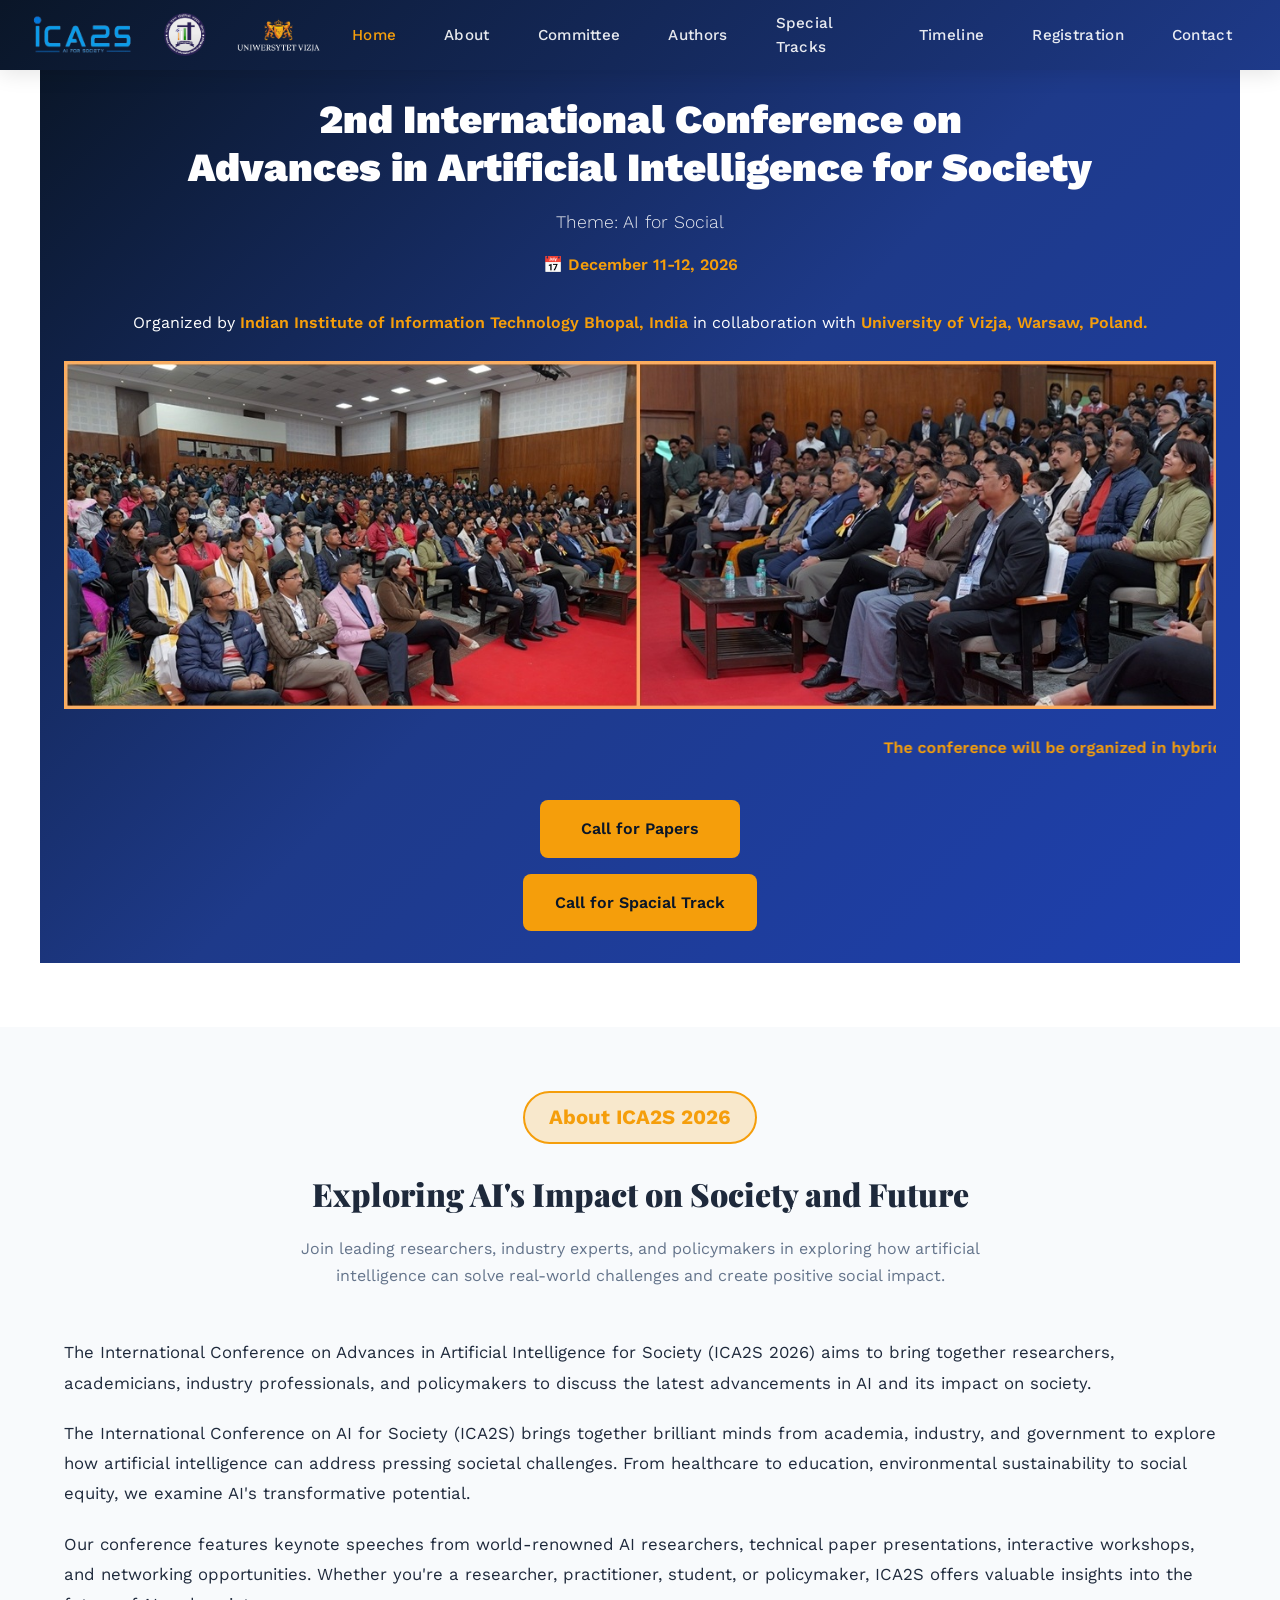
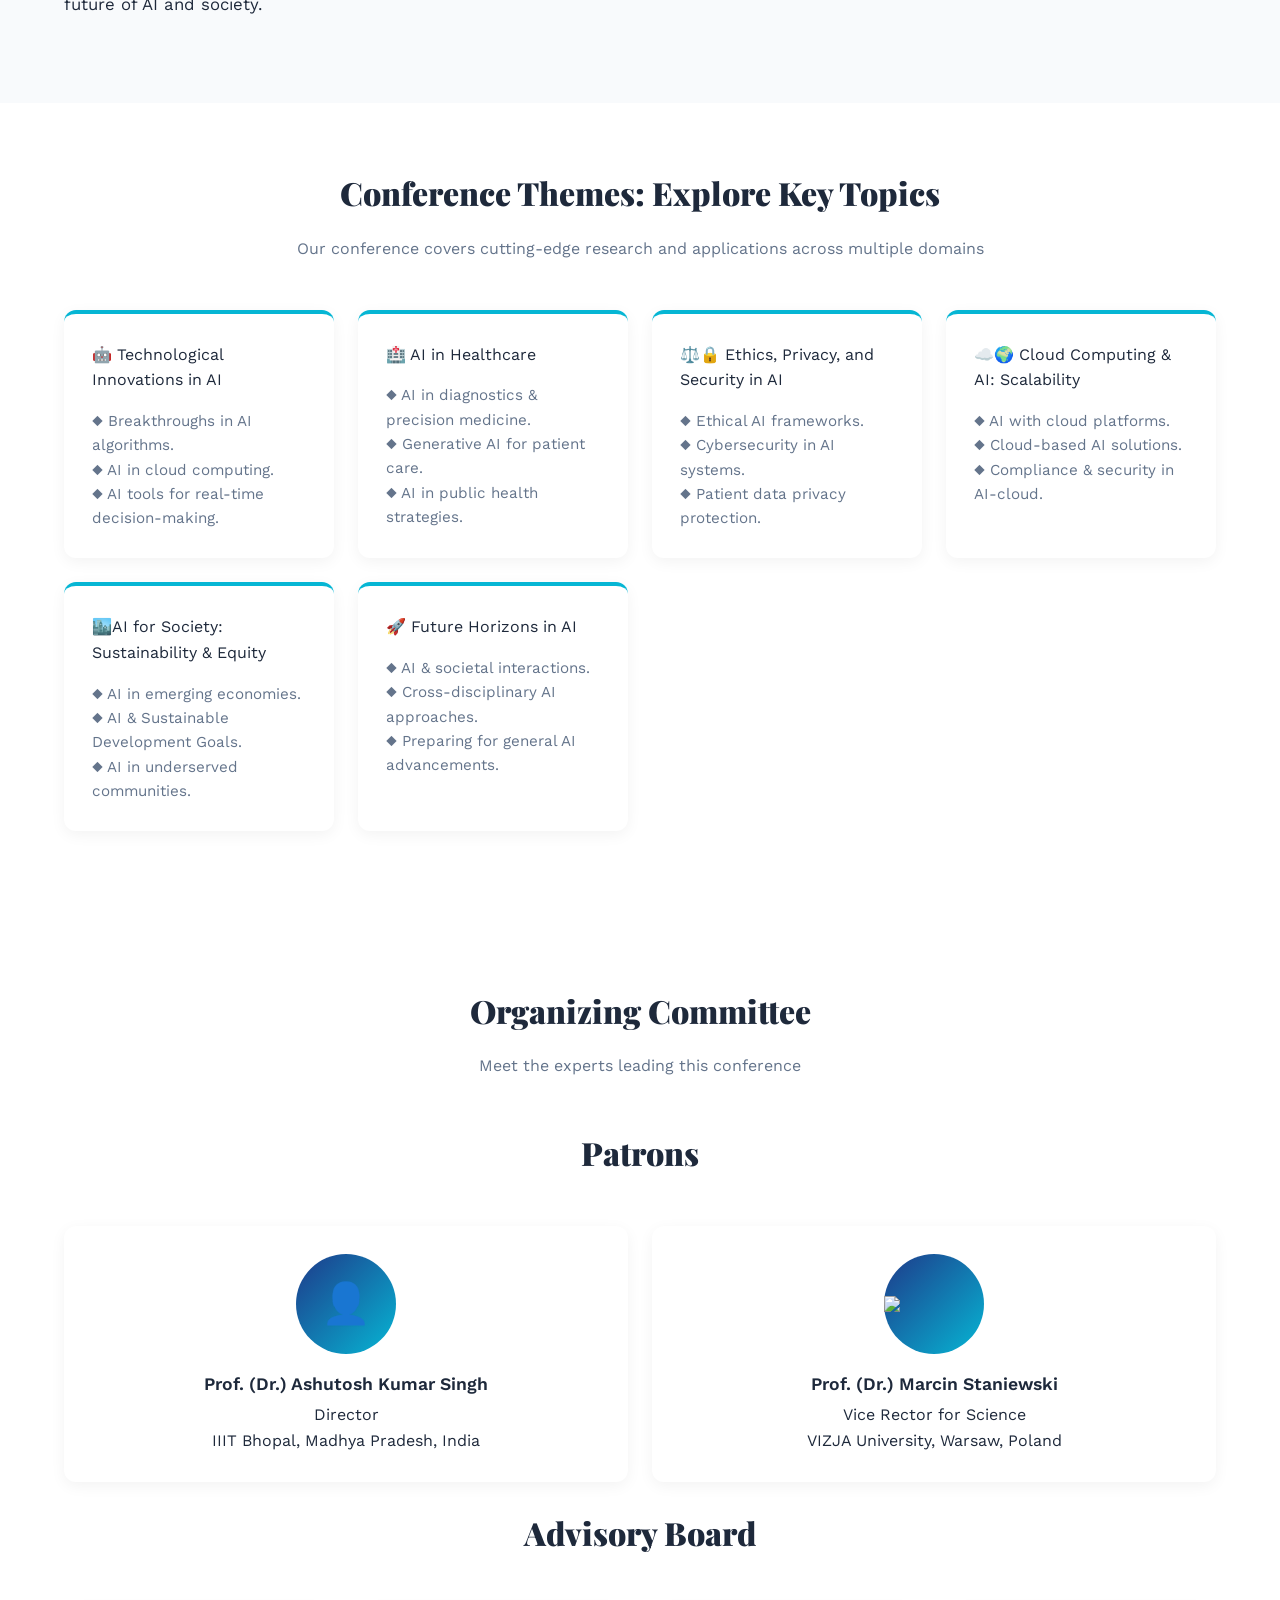
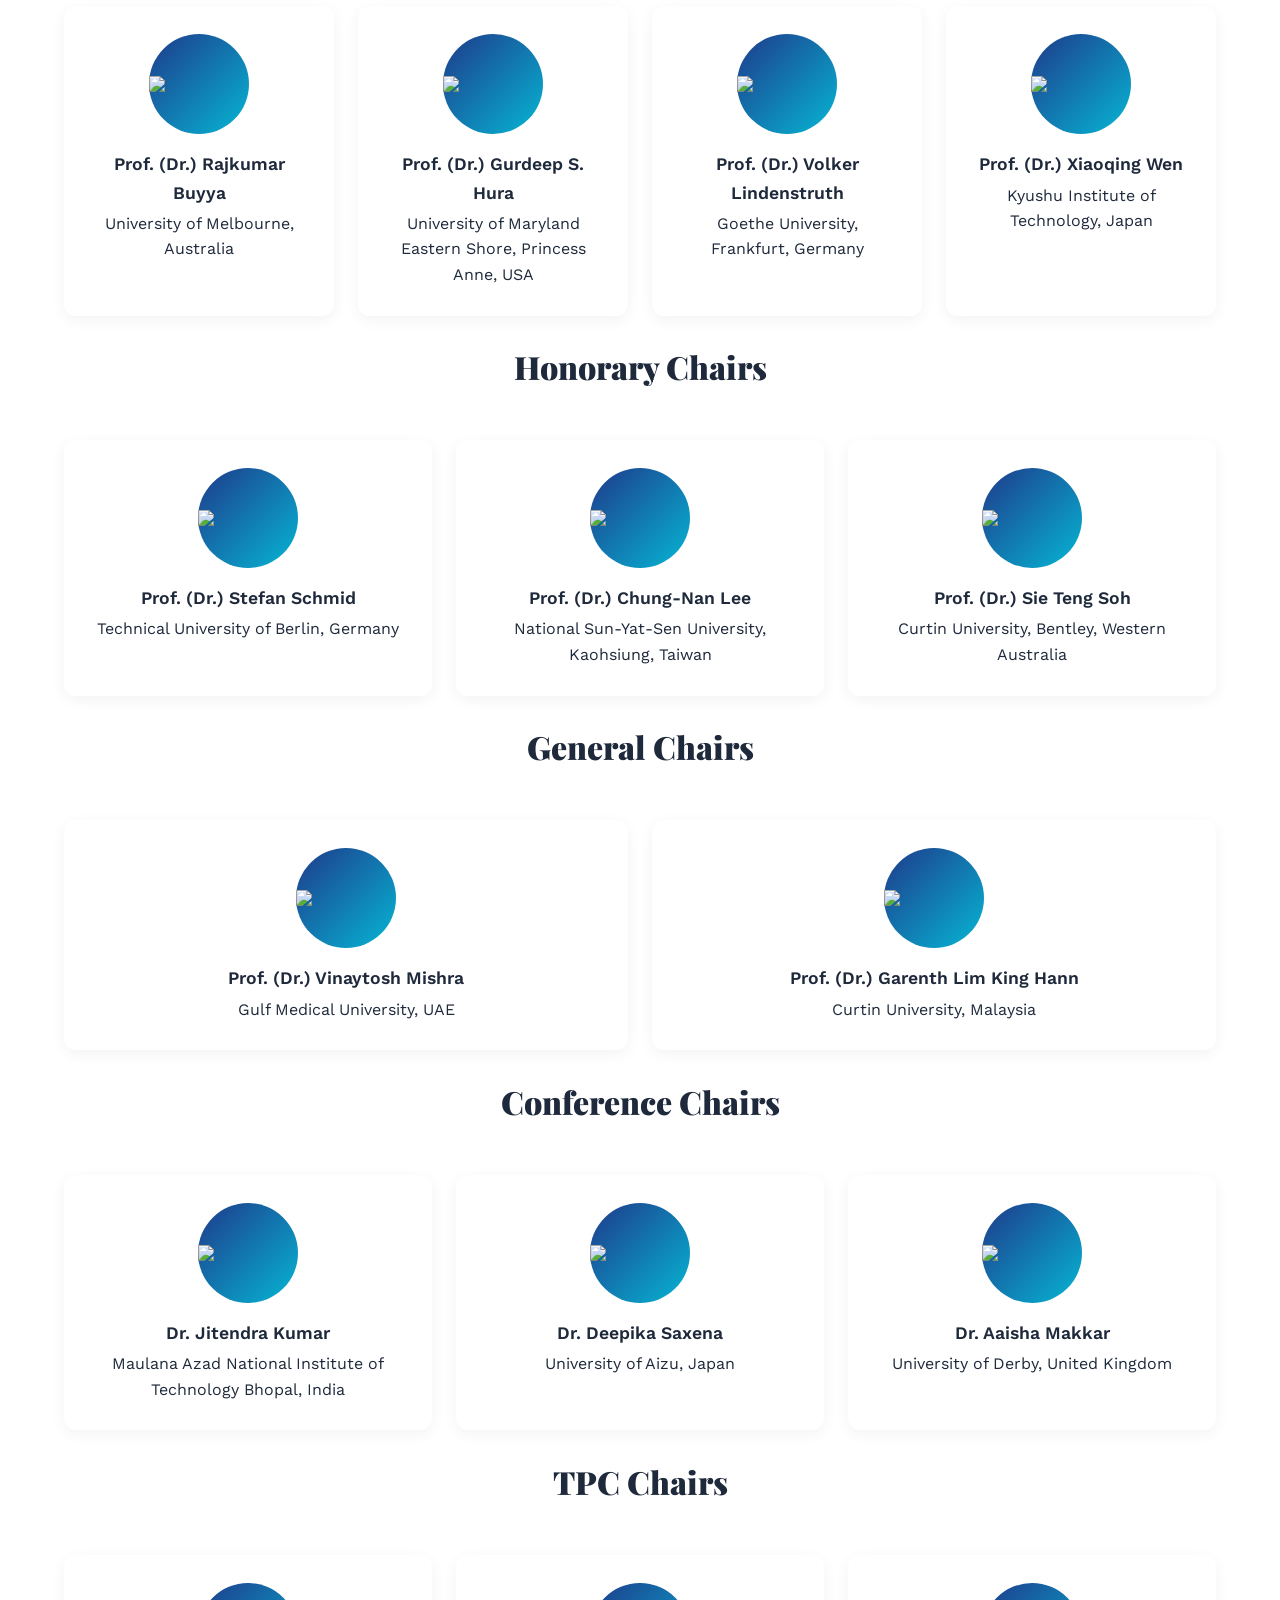
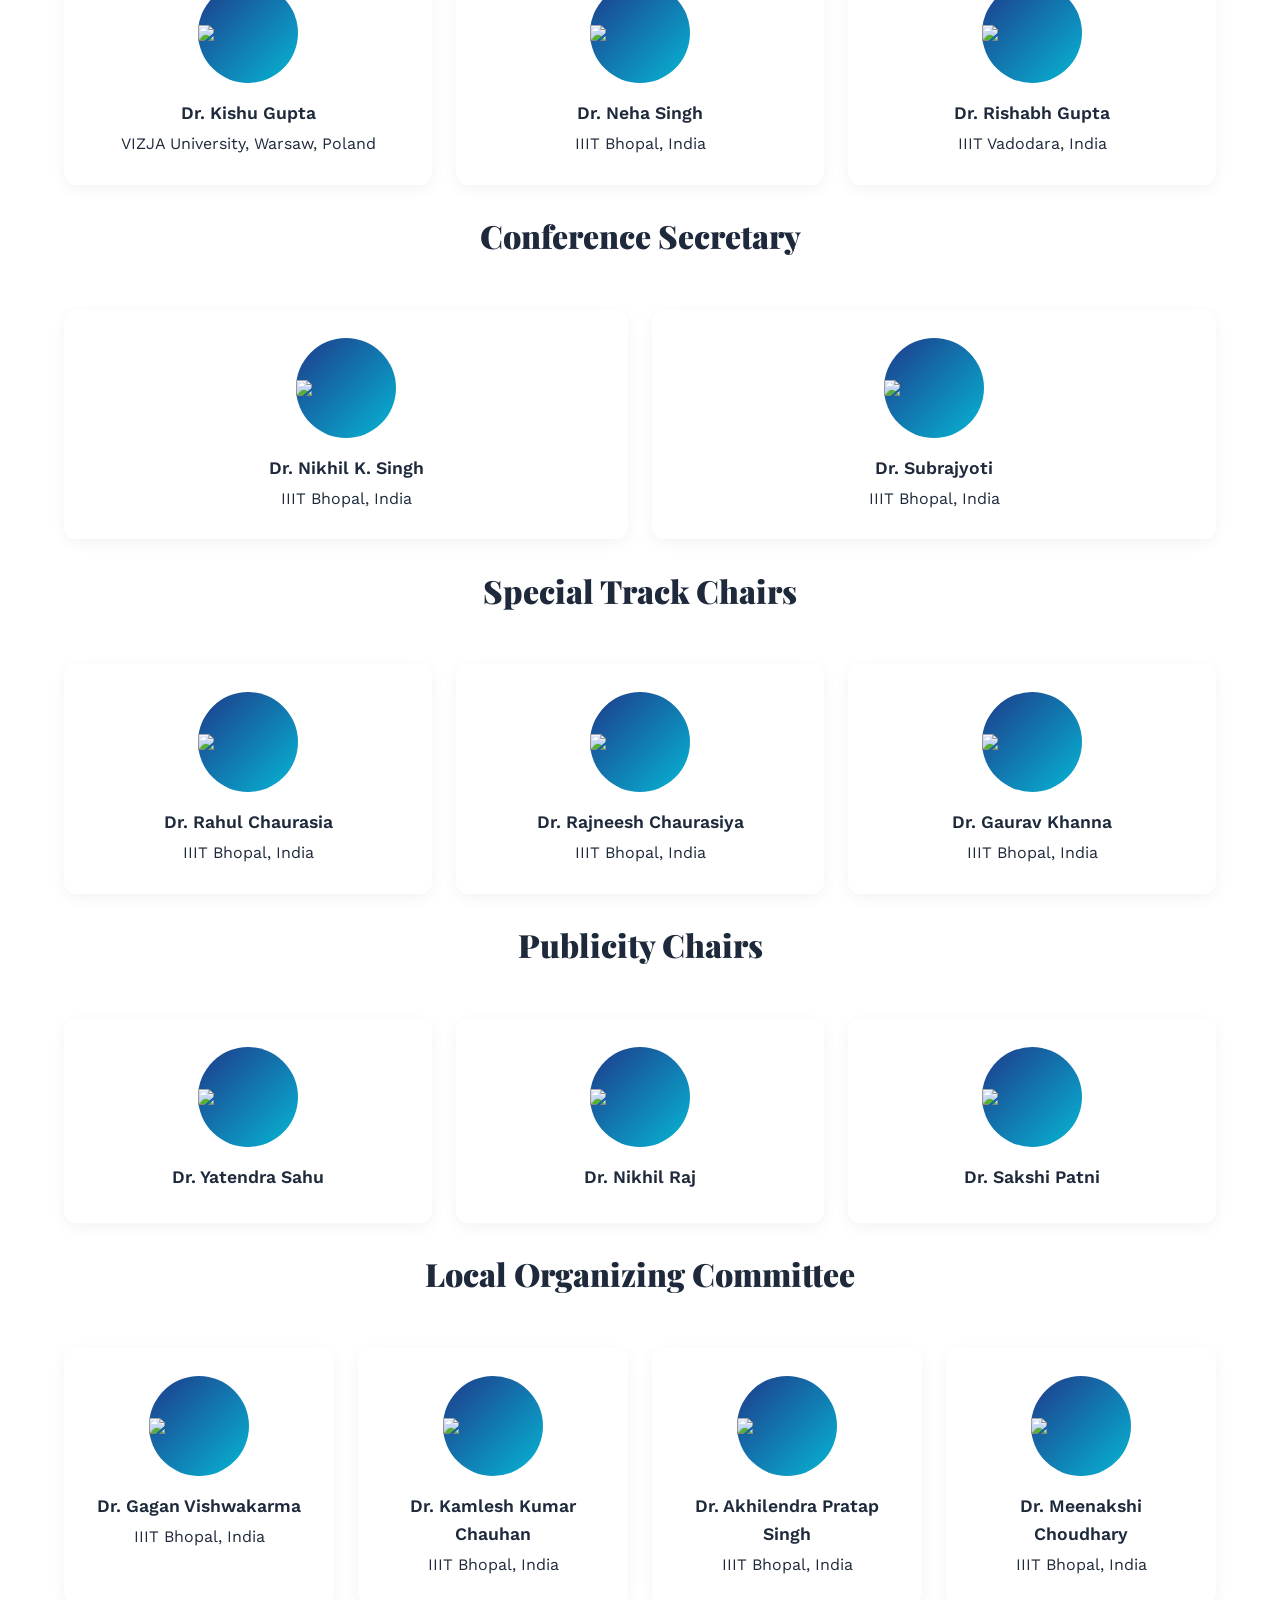
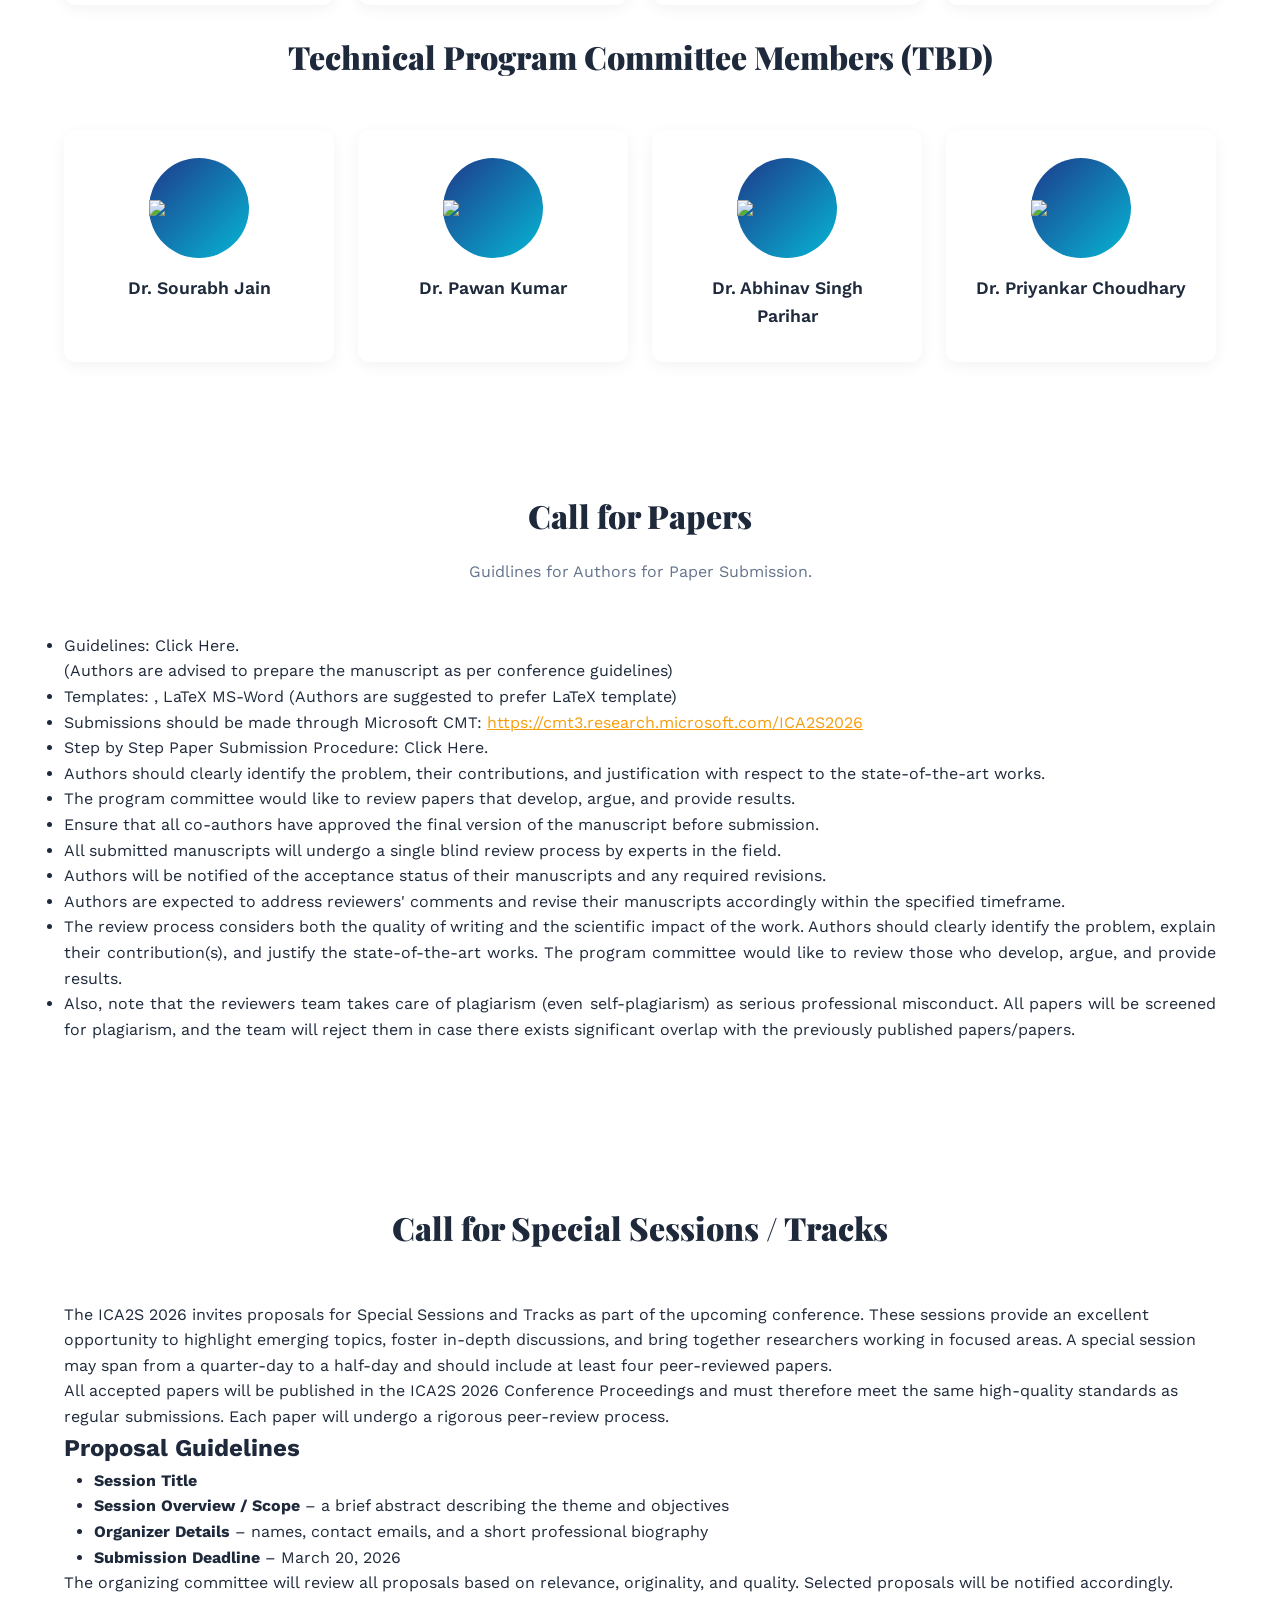
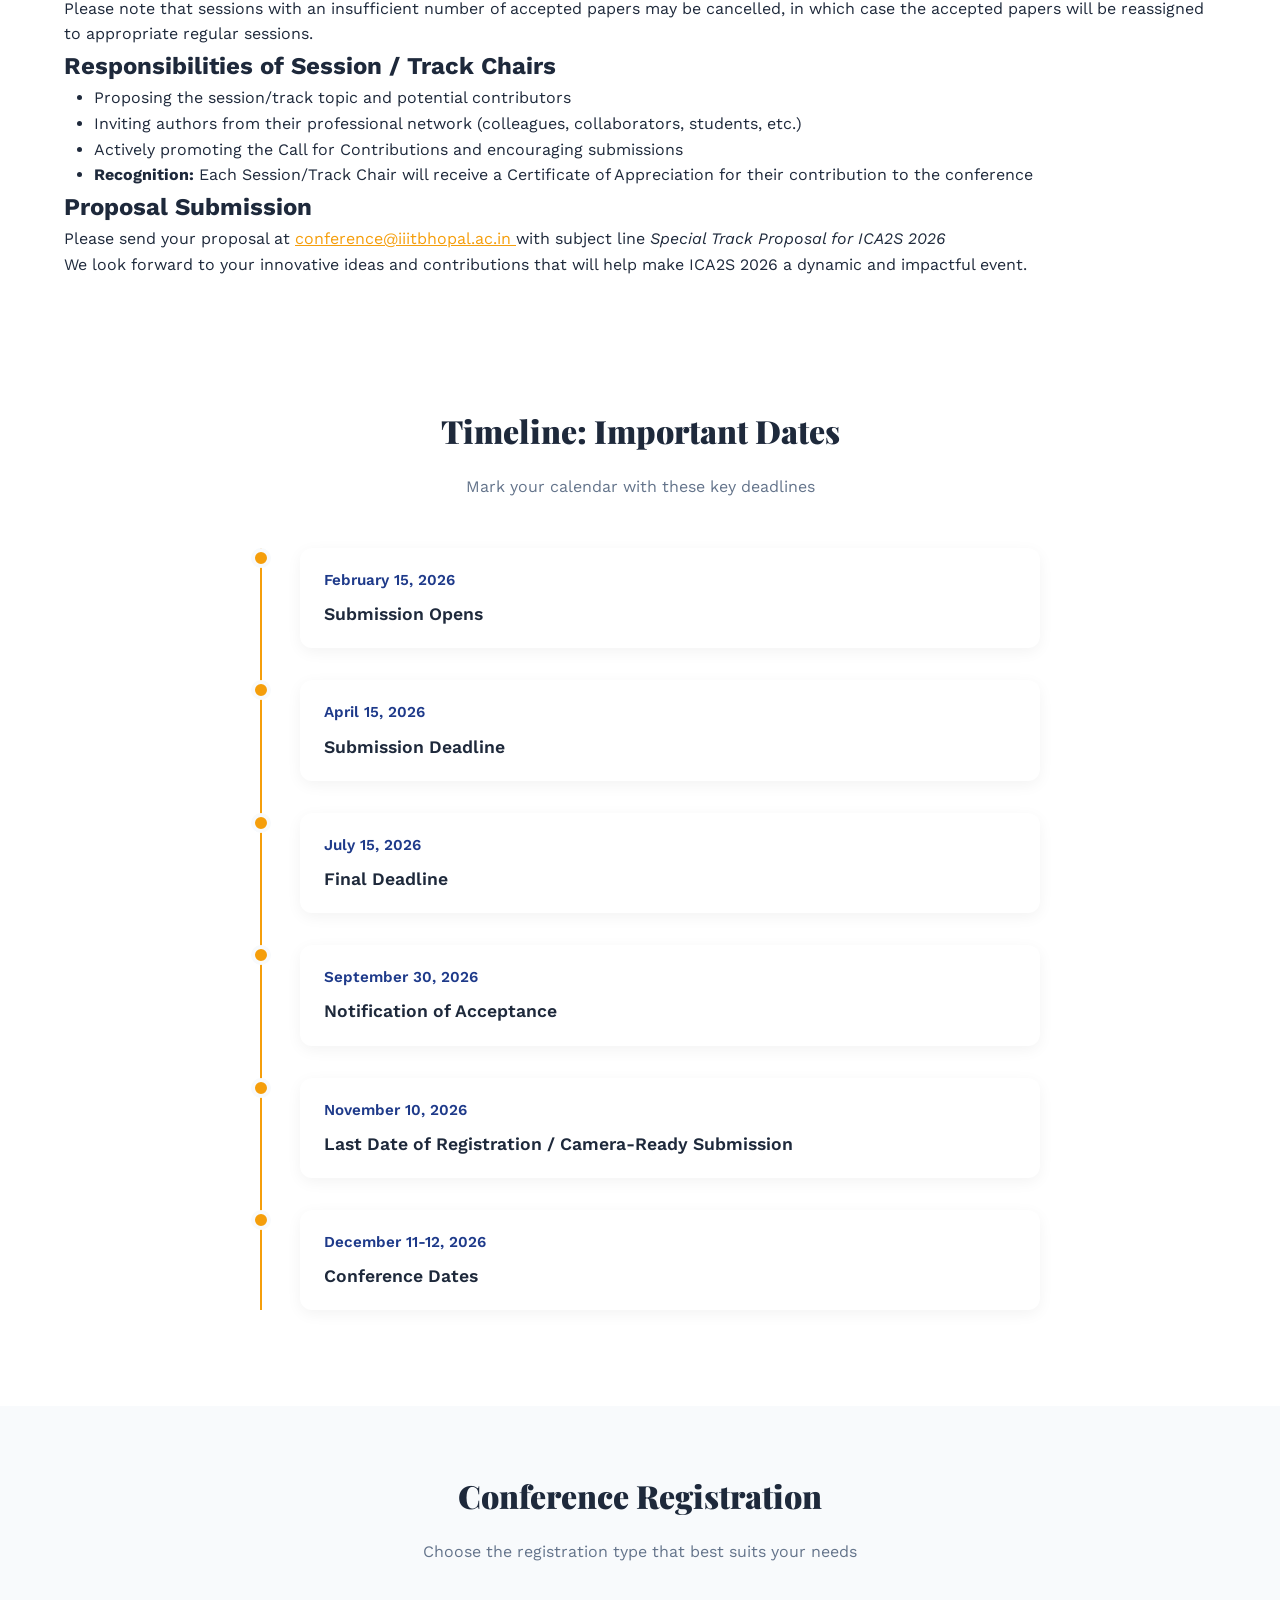
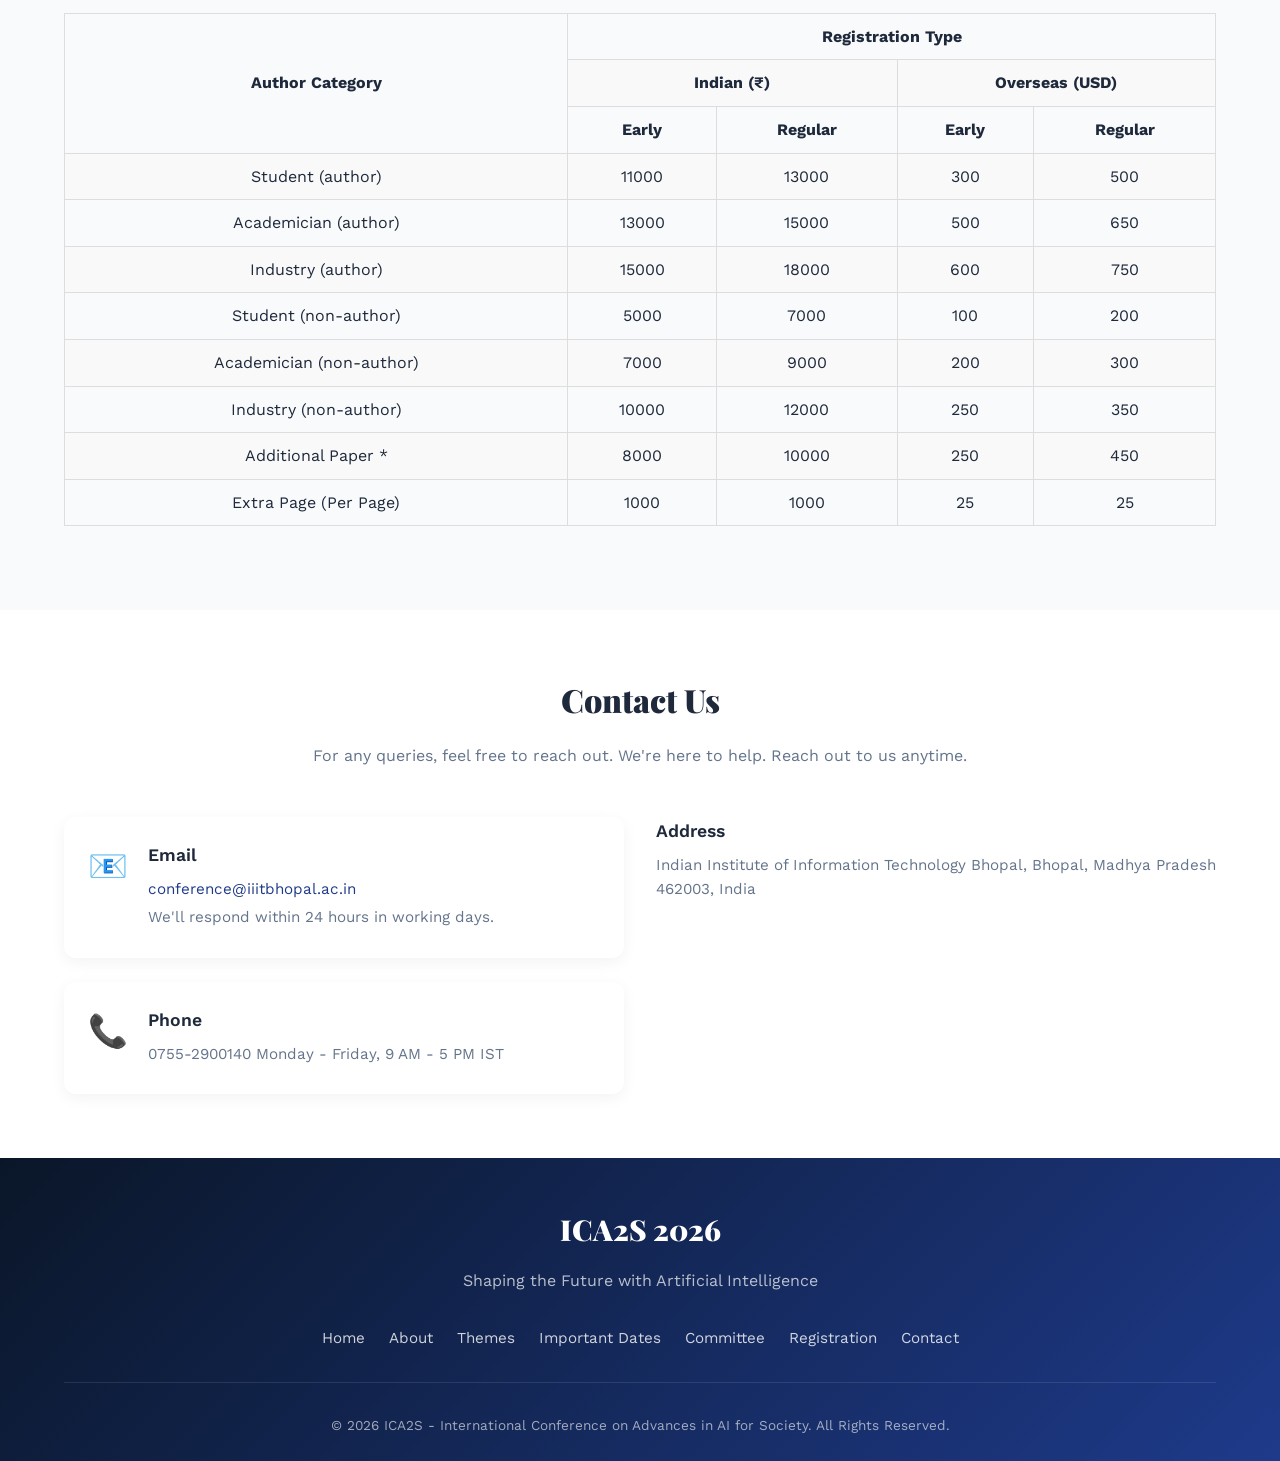
==== index.html @ d7208b40 "Initial commit" ====
<!DOCTYPE html>
<html lang="en">
<head>
    <meta charset="UTF-8">
    <meta name="viewport" content="width=device-width, initial-scale=1.0">
    <title>ICA2S 2026 -  International Conference on Advances in Artificial Intelligence for Society</title>
    <link rel="preconnect" href="https://fonts.googleapis.com">
    <link rel="preconnect" href="https://fonts.gstatic.com" crossorigin>
    <link href="https://fonts.googleapis.com/css2?family=Playfair+Display:wght@400;700;900&family=Work+Sans:wght@300;400;500;600&display=swap" rel="stylesheet">
    <link rel="icon" href="favicon/favicon.ico" type="image/x-icon">

    <style>
        :root {
            --primary-dark: #0a1628;
            --primary-blue: #1e3a8a;
            --accent-gold: #f59e0b;
            --accent-teal: #06b6d4;
            --light-bg: #f8fafc;
            --text-dark: #1e293b;
            --text-light: #64748b;
            --nav-height: 70px;
        }
        
        * {
            margin: 0;
            padding: 0;
            box-sizing: border-box;
        }
        
        html {
            scroll-behavior: smooth;
            scroll-padding-top: var(--nav-height);
        }
        
        body {
            font-family: 'Work Sans', sans-serif;
            color: var(--text-dark);
            line-height: 1.6;
            overflow-x: hidden;
			word-wrap: break-word;
			overflow-wrap: break-word;
        }
		a{ color: var(--accent-gold);}
        
        /* Fixed Navigation */
        nav {
            position: fixed;
            top: 0;
            left: 0;
            right: 0;
            height: var(--nav-height);
            background: linear-gradient(135deg, var(--primary-dark) 0%, var(--primary-blue) 100%);
            z-index: 1000;
            box-shadow: 0 4px 20px rgba(0, 0, 0, 0.1);
            transition: all 0.3s ease;
        }
        
        nav.scrolled {
            box-shadow: 0 4px 30px rgba(0, 0, 0, 0.2);
        }
        
        .nav-container {
            max-width: 1400px;
            margin: 0 auto;
            height: 100%;
            display: flex;
            align-items: center;
            justify-content: space-between;
            padding: 0 1.5rem;
        }
        
        .logo {
            font-family: 'Playfair Display', serif;
            font-size: 1.5rem;
            font-weight: 900;
            color: white;
            letter-spacing: -0.02em;
            display: flex;
            align-items: center;
            gap: 0.5rem;
            z-index: 1001;
        }
        
        .logo-accent {
            color: var(--accent-gold);
            font-size: 1.7rem;
        }
        
        /* Hamburger Menu */
        .menu-toggle {
            display: none;
            flex-direction: column;
            cursor: pointer;
            z-index: 1001;
            background: none;
            border: none;
            padding: 0.5rem;
        }
        
        .menu-toggle span {
            width: 25px;
            height: 3px;
            background: white;
            margin: 3px 0;
            transition: all 0.3s ease;
            border-radius: 3px;
        }
        
        .menu-toggle.active span:nth-child(1) {
            transform: rotate(45deg) translate(7px, 7px);
        }
        
        .menu-toggle.active span:nth-child(2) {
            opacity: 0;
        }
        
        .menu-toggle.active span:nth-child(3) {
            transform: rotate(-45deg) translate(7px, -7px);
        }
        
        .nav-menu {
            display: flex;
            list-style: none;
            gap: 0;
            align-items: center;
        }
        
        .nav-menu li {
            position: relative;
        }
        
        .nav-menu a {
            display: block;
            padding: 0.75rem 1.5rem;
            color: rgba(255, 255, 255, 0.9);
            text-decoration: none;
            font-weight: 500;
            font-size: 0.95rem;
            letter-spacing: 0.02em;
            transition: all 0.3s ease;
            position: relative;
        }
        
        .nav-menu a::before {
            content: '';
            position: absolute;
            bottom: 0;
            left: 50%;
            width: 0;
            height: 3px;
            background: var(--accent-gold);
            transform: translateX(-50%);
            transition: width 0.3s ease;
        }
        
        .nav-menu a:hover {
            color: white;
        }
        
        .nav-menu a:hover::before {
            width: 60%;
        }
        
        .nav-menu a.active {
            color: var(--accent-gold);
        }
        
      /* Hero Section */
        .main {
            min-height: 100dvh;
            background: linear-gradient(135deg, var(--primary-dark) 0%, var(--primary-blue) 50%, #1e40af 100%);
            display: flex;
            align-items: center;
            justify-content: center;
            position: relative;
            overflow: hidden;
            padding-top: var(--nav-height);
        }
        
        .main::before {
            content: '';
            position: absolute;
            top: 0;
            left: 0;
            right: 0;
            bottom: 0;
            background: url('data:image/svg+xml,<svg width="100" height="100" xmlns="http://www.w3.org/2000/svg"><defs><pattern id="grid" width="100" height="100" patternUnits="userSpaceOnUse"><path d="M 100 0 L 0 0 0 100" fill="none" stroke="rgba(255,255,255,0.03)" stroke-width="1"/></pattern></defs><rect width="100%" height="100%" fill="url(%23grid)" /></svg>');
            opacity: 0.5;
        }



        /* Hero Section */
        .hero {
            min-height: 100dvh;
            background: linear-gradient(135deg, var(--primary-dark) 0%, var(--primary-blue) 50%, #1e40af 100%);
            display: flex;
            align-items: center;
            justify-content: center;
            position: relative;
            
        }
        
        .hero::before {
            content: '';
            position: absolute;
            background: url('data:image/svg+xml,<svg width="100" height="100" xmlns="http://www.w3.org/2000/svg"><defs><pattern id="grid" width="100" height="100" patternUnits="userSpaceOnUse"><path d="M 100 0 L 0 0 0 100" fill="none" stroke="rgba(255,255,255,0.03)" stroke-width="1"/></pattern></defs><rect width="100%" height="100%" fill="url(%23grid)" /></svg>');
            opacity: 0.5;
        }
        
        .hero-content {
            max-width: 1200px;
            margin: 0 auto;
            padding: 2rem 1.5rem;
            text-align: center;
            position: relative;
            z-index: 1;
        }
        
        .hero-img {
            
            max-width: 1200px;
            margin: 0px auto;
        }
        .hero-main {
            background: linear-gradient(135deg, var(--primary-dark) 0%, var(--primary-blue) 50%, #1e40af 100%);
            
            max-width: 1200px;
            margin: 0 auto;
            padding: 2rem 1.5rem;
            text-align: center;
            position: relative;
            z-index: 1;
            color:white;
        }

        .hero-badge {
            display: inline-block;
            background: rgba(245, 158, 11, 0.2);
            color: var(--accent-gold);
            padding: 0.5rem 1.5rem;
            border-radius: 50px;
            font-size: 0.85rem;
            font-weight: 600;
            margin-bottom: 1.5rem;
            border: 2px solid var(--accent-gold);
            animation: fadeInUp 0.8s ease-out;
        }
        
        .hero h1 {
            
            font-size: clamp(1.6rem, 5vw, 2.5rem);
            font-weight: 900;
            color: white;
            line-height: 1.2;
            margin-bottom: 1rem;
            animation: fadeInUp 0.8s ease-out 0.2s both;
        }

                .hero-main h1 {
           
            font-size: clamp(1.6rem, 5vw, 2.5rem);
            font-weight: 900;
            color: white;
            line-height: 1.2;
            margin-bottom: 1rem;
            animation: fadeInUp 0.8s ease-out 0.2s both;
        }
        
        .hero-subtitle {
            font-size: 1.1rem;
            color: rgba(255, 255, 255, 0.9);
            margin-bottom: 1rem;
            font-weight: 300;
            animation: fadeInUp 0.8s ease-out 0.4s both;
        }
        
        .hero-date {
            font-size: 1rem;
            color: var(--accent-gold);
            margin-bottom: 2rem;
            font-weight: 600;
            animation: fadeInUp 0.8s ease-out 0.6s both;
        }
        
        .hero-cta {
            display: flex;
            flex-direction: column;
            gap: 1rem;
            align-items: center;
            animation: fadeInUp 0.8s ease-out 0.8s both;
        }
        
        .cta-button {
            padding: 1rem 2rem;
            font-size: 1rem;
            font-weight: 600;
            border: none;
            border-radius: 8px;
            cursor: pointer;
            text-decoration: none;
            transition: all 0.3s ease;
            display: inline-block;
            min-width: 200px;
            text-align: center;
        }
        
        .cta-primary {
            background: var(--accent-gold);
            color: var(--primary-dark);
        }
        
        .cta-primary:hover {
            background: #d97706;
            transform: translateY(-2px);
            box-shadow: 0 10px 30px rgba(245, 158, 11, 0.3);
        }
        
        .cta-secondary {
            background: transparent;
            color: white;
            border: 2px solid white;
        }
        
        .cta-secondary:hover {
            background: white;
            color: var(--primary-blue);
            transform: translateY(-2px);
        }
        
        @keyframes fadeInUp {
            from {
                opacity: 0;
                transform: translateY(30px);
            }
            to {
                opacity: 1;
                transform: translateY(0);
            }
        }
        
        /* Section Styles */
        section {
            padding: 4rem 0;
        }
        
        .section-container {
            max-width: 1200px;
            margin: 0 auto;
            padding: 0 1.5rem;
        }
        
        .section-header {
            text-align: center;
            margin-bottom: 3rem;
        }
        
        .section-badge {
            display: inline-block;
            background: rgba(30, 58, 138, 0.1);
            color: var(--primary-blue);
            padding: 0.5rem 1.25rem;
            border-radius: 50px;
            font-size: 0.85rem;
            font-weight: 600;
            margin-bottom: 1rem;
        }
        
        .section-title {
            font-family: 'Playfair Display', serif;
            font-size: 2rem;
            font-weight: 900;
            color: var(--text-dark);
            margin-bottom: 1rem;
        }
        
        .section-description {
            font-size: 1rem;
            color: var(--text-light);
            max-width: 700px;
            margin: 0 auto;
            line-height: 1.7;
        }
        
        /* About Section */
        #about {
            background: var(--light-bg);
        }
        
        .about-content {
            display: grid;
            gap: 2rem;
            margin-top: 2rem;
        }
        
        .about-text {
            font-size: 1.05rem;
            color: var(--text-dark);
            line-height: 1.8;
        }
        
        .about-text p {
            margin-bottom: 1.25rem;
        }
        
        .stats-grid {
            display: grid;
            grid-template-columns: repeat(auto-fit, minmax(140px, 1fr));
            gap: 1.5rem;
            margin-top: 2.5rem;
        }
        
        .stat-card {
            background: white;
            padding: 1.5rem;
            border-radius: 12px;
            text-align: center;
            box-shadow: 0 4px 15px rgba(0, 0, 0, 0.05);
            transition: transform 0.3s ease, box-shadow 0.3s ease;
        }
        
        .stat-card:hover {
            transform: translateY(-5px);
            box-shadow: 0 8px 25px rgba(0, 0, 0, 0.1);
        }
        
        .stat-number {
            font-family: 'Playfair Display', serif;
            font-size: 2rem;
            font-weight: 900;
            color: var(--primary-blue);
            display: block;
            margin-bottom: 0.25rem;
        }
        
        .stat-label {
            font-size: 0.9rem;
            color: var(--text-light);
        }
        
        /* Themes Section */
        .themes-grid {
            display: grid;
            grid-template-columns: repeat(auto-fit, minmax(240px, 1fr));
            gap: 1.5rem;
            margin-top: 2rem;
        }
        
        .theme-card {
            background: white;
            padding: 1.75rem;
            border-radius: 12px;
            box-shadow: 0 4px 15px rgba(0, 0, 0, 0.05);
            transition: all 0.3s ease;
            border-top: 4px solid var(--accent-teal);
        }
        
        .theme-card:hover {
            transform: translateY(-5px);
            box-shadow: 0 8px 30px rgba(0, 0, 0, 0.12);
        }
        
        .theme-icon {
            font-size: 1 rem;
            margin-bottom: 1rem;
			font-style:bold;
            display: block;
        }
        
        .theme-card h3 {
            font-size: 1.25rem;
            color: var(--text-dark);
            margin-bottom: 0.75rem;
            font-weight: 600;
        }
        
        .theme-card p {
            color: var(--text-light);
            font-size: 0.95rem;
            line-height: 1.6;
        }
        
        /* Timeline Section */
        #dates {
            background: var(--light-bg);
        }
        
        .timeline {
            max-width: 800px;
            margin: 2rem auto 0;
            position: relative;
        }
        
        .timeline::before {
            content: '';
            position: absolute;
            left: 20px;
            top: 0;
            bottom: 0;
            width: 2px;
            background: var(--accent-gold);
        }
        
        .timeline-item {
            position: relative;
            padding-left: 60px;
            margin-bottom: 2rem;
        }
        
        .timeline-dot {
            position: absolute;
            left: 11px;
            top: 0;
            width: 20px;
            height: 20px;
            border-radius: 50%;
            background: var(--accent-gold);
            border: 4px solid var(--light-bg);
            z-index: 1;
        }
        
        .timeline-content {
            background: white;
            padding: 1.25rem 1.5rem;
            border-radius: 12px;
            box-shadow: 0 4px 15px rgba(0, 0, 0, 0.05);
        }
        
        .timeline-date {
            font-weight: 600;
            color: var(--primary-blue);
            margin-bottom: 0.5rem;
            font-size: 0.95rem;
        }
        
        .timeline-title {
            font-size: 1.1rem;
            color: var(--text-dark);
            font-weight: 600;
        }
        
        /* Committee Section */
        .committee-grid {
            display: grid;
            grid-template-columns: repeat(auto-fit, minmax(250px, 1fr));
            gap: 1.5rem;
            margin-top: 2rem;
        }
        
        .committee-card {
            background: white;
            padding: 1.75rem;
            border-radius: 12px;
            text-align: center;
            box-shadow: 0 4px 15px rgba(0, 0, 0, 0.05);
            transition: all 0.3s ease;
        }
        
        .committee-card:hover {
            transform: translateY(-5px);
            box-shadow: 0 8px 30px rgba(0, 0, 0, 0.12);
        }
        
        .committee-photo {
            width: 100px;
            height: 100px;
            border-radius: 50%;
            background: linear-gradient(135deg, var(--primary-blue), var(--accent-teal));
            margin: 0 auto 1rem;
            display: flex;
            align-items: center;
            justify-content: center;
            font-size: 2.5rem;
            color: white;
        }
        
        .committee-card h3 {
            font-size: 1.1rem;
            color: var(--text-dark);
            margin-bottom: 0.25rem;
            font-weight: 600;
        }
        
        .committee-role {
            color: var(--primary-blue);
            font-weight: 600;
            font-size: 0.9rem;
            margin-bottom: 0.5rem;
        }
        
        .committee-affiliation {
            color: var(--text-light);
            font-size: 0.85rem;
        }
        
        /* Registration Section */
        #registration {
            background: var(--light-bg);
        }
        
        .registration-grid {
            display: grid;
            grid-template-columns: repeat(auto-fit, minmax(280px, 1fr));
            gap: 1.5rem;
            margin-top: 2rem;
        }
        
        .registration-card {
            background: white;
            padding: 2rem 1.5rem;
            border-radius: 12px;
            box-shadow: 0 4px 15px rgba(0, 0, 0, 0.05);
            transition: all 0.3s ease;
            text-align: center;
        }
        
        .registration-card:hover {
            transform: translateY(-5px);
            box-shadow: 0 8px 30px rgba(0, 0, 0, 0.12);
        }
        
        .registration-type {
            font-size: 1.25rem;
            font-weight: 700;
            color: var(--primary-blue);
            margin-bottom: 1rem;
        }
        
        .registration-price {
            font-family: 'Playfair Display', serif;
            font-size: 2.5rem;
            font-weight: 900;
            color: var(--text-dark);
            margin-bottom: 1.5rem;
        }
        
        .registration-price span {
            font-size: 1rem;
            color: var(--text-light);
            font-family: 'Work Sans', sans-serif;
        }
        
        .registration-features {
            list-style: none;
            margin-bottom: 1.5rem;
            text-align: left;
        }
        
        .registration-features li {
            padding: 0.5rem 0;
            color: var(--text-dark);
            font-size: 0.9rem;
            border-bottom: 1px solid rgba(0, 0, 0, 0.05);
        }
        
        .registration-features li::before {
            content: '✓';
            color: var(--accent-teal);
            font-weight: bold;
            margin-right: 0.75rem;
        }
        
        .register-button {
            width: 100%;
            padding: 0.9rem;
            background: var(--primary-blue);
            color: white;
            border: none;
            border-radius: 8px;
            font-size: 1rem;
            font-weight: 600;
            cursor: pointer;
            transition: all 0.3s ease;
        }
        
        .register-button:hover {
            background: var(--primary-dark);
            transform: translateY(-2px);
        }
        
        /* Contact Section */
        .contact-container {
            display: grid;
			grid-template-columns: repeat(auto-fit, minmax(280px, 1fr));
            gap: 2rem;
            margin-top: 2rem;
        }
        
        .contact-info {
            display: grid;
            gap: 1.5rem;
        }
        
        .contact-item {
            display: flex;
            gap: 1.25rem;
            background: white;
            padding: 1.5rem;
            border-radius: 12px;
            box-shadow: 0 4px 15px rgba(0, 0, 0, 0.05);
        }
        
        .contact-icon {
            font-size: 2rem;
            flex-shrink: 0;
        }
        
        .contact-details h3 {
            font-size: 1.1rem;
            color: var(--text-dark);
            margin-bottom: 0.5rem;
            font-weight: 600;
        }
        
        .contact-details p {
            color: var(--text-light);
            font-size: 0.95rem;
            margin-bottom: 0.25rem;
        }
        
        .contact-details a {
            color: var(--primary-blue);
            text-decoration: none;
        }
        
        .contact-form {
            background: white;
            padding: 2rem;
            border-radius: 12px;
            box-shadow: 0 4px 15px rgba(0, 0, 0, 0.05);
        }
        
        .form-group {
            margin-bottom: 1.5rem;
        }
        
        .form-group label {
            display: block;
            margin-bottom: 0.5rem;
            color: var(--text-dark);
            font-weight: 600;
            font-size: 0.95rem;
        }
        
        .form-group input,
        .form-group textarea {
            width: 100%;
            padding: 0.85rem;
            border: 2px solid rgba(0, 0, 0, 0.1);
            border-radius: 8px;
            font-family: 'Work Sans', sans-serif;
            font-size: 0.95rem;
            transition: border-color 0.3s ease;
        }
        
        .form-group input:focus,
        .form-group textarea:focus {
            outline: none;
            border-color: var(--primary-blue);
        }
        
        .form-group textarea {
            resize: vertical;
            min-height: 130px;
        }
        
        .submit-button {
            width: 100%;
            padding: 0.9rem;
            background: var(--accent-gold);
            color: var(--primary-dark);
            border: none;
            border-radius: 8px;
            font-size: 1rem;
            font-weight: 600;
            cursor: pointer;
            transition: all 0.3s ease;
        }
        
        .submit-button:hover {
            background: #d97706;
            transform: translateY(-2px);
        }
        
        /* Footer */
        footer {
            background: linear-gradient(135deg, var(--primary-dark) 0%, var(--primary-blue) 100%);
            color: white;
            padding: 3rem 0 1.5rem;
        }
        
        .footer-content {
            max-width: 1200px;
            margin: 0 auto;
            padding: 0 1.5rem;
            text-align: center;
        }
        
        .footer-logo {
            font-family: 'Playfair Display', serif;
            font-size: 1.8rem;
            font-weight: 900;
            margin-bottom: 1rem;
        }
        
        .footer-links {
            display: flex;
            flex-wrap: wrap;
            justify-content: center;
            gap: 1.5rem;
            margin: 2rem 0;
        }
        
        .footer-links a {
            color: rgba(255, 255, 255, 0.8);
            text-decoration: none;
            font-size: 0.95rem;
            transition: color 0.3s ease;
        }
        
        .footer-links a:hover {
            color: var(--accent-gold);
        }
        
        .footer-copyright {
            padding-top: 2rem;
            border-top: 1px solid rgba(255, 255, 255, 0.1);
            color: rgba(255, 255, 255, 0.6);
            font-size: 0.85rem;
        }
		
.table-container{
  width:100%;
  overflow-x:auto;
}

/* Common table style */
table{
  border-collapse:collapse;
  width:100%;
  margin-bottom:20px;
}

th, td{
  border:1px solid #ddd;
  padding:10px;
  text-align:center;
}

th{

}

tr:nth-child(even){
  background:#f9f9f9;
}

/* Hide mobile tables on desktop */
.mobile-table{   display:none; }

.caption{
  font-size:20px;
  font-weight:bold;
  margin:15px 0;
}
        
        /* Mobile Responsive Styles */
        @media (max-width: 789px) {
		
		.hero-main { min-height: 100dvh; }
		
        .main { min-height: 100dvh; }
		.desktop-table{  display:none;}

		.mobile-table{   display:block; }
            :root {
                --nav-height: 60px;
            }
            
            .menu-toggle {
                display: flex;
            }
            
            .nav-menu {
                position: fixed;
                top: var(--nav-height);
                left: -100%;
                width: 100%;
                height: calc(100vh - var(--nav-height));
                background: linear-gradient(135deg, var(--primary-dark) 0%, var(--primary-blue) 100%);
                flex-direction: column;
                align-items: center;
                justify-content: flex-start;
                padding: 2rem 0;
                transition: left 0.3s ease;
                overflow-y: auto;
            }
            
            .nav-menu.active {
                left: 0;
            }
            
            .nav-menu li {
                width: 100%;
                text-align: center;
            }
            
            .nav-menu a {
                padding: 1rem;
                font-size: 1.1rem;
                width: 100%;
            }
            
            .nav-menu a::before {
                display: none;
            }
            
            .hero h1 {
                font-size: 2rem;
            }
            
            .hero-main h1 {
                font-size: 2rem;
            }

            .hero-subtitle {
                font-size: 1rem;
            }
            
            .hero-cta {
                width: 100%;
                max-width: 300px;
                margin: 0 auto;
            }
            
            .cta-button {
                width: 100%;
            }
            
            .section-title {
                font-size: 1.75rem;
            }
            
            .section-description {
                font-size: 0.95rem;
            }
            
            .stats-grid {
                grid-template-columns: repeat(2, 1fr);
            }
            
            .themes-grid,
            .committee-grid,
            .registration-grid {
                grid-template-columns: 1fr;
            }
            
            .timeline::before {
                left: 15px;
            }
            
            .timeline-item {
                padding-left: 50px;
            }
            
            .timeline-dot {
                left: 6px;
            }
            
            .contact-container {
                grid-template-columns: 1fr;
            }
            
            .footer-links {
                flex-direction: column;
                gap: 1rem;
            }
        }
        
        @media (max-width: 480px) {
            .logo {
                font-size: 1.2rem;
            }
            
            .logo-accent {
                font-size: 1.4rem;
            }
            
            .hero h1 {
                font-size: 1.75rem;
            }
            .hero-main h1 {
                font-size: 1.75rem;
            }            
            .stats-grid {
                grid-template-columns: 1fr;
            }
            
            .registration-price {
                font-size: 2rem;
            }
        }
        
        /* Tablet Responsive */
        @media (min-width: 769px) and (max-width: 1024px) {
            .nav-menu a {
                padding: 0.75rem 1rem;
                font-size: 0.9rem;
            }
            
            .hero h1 {
                font-size: 3rem;
            }
            

            .hero-main h1 {
                font-size: 3rem;
            }
            .themes-grid,
            .committee-grid {
                grid-template-columns: repeat(2, 1fr);
            }
        }
		
		.hero-subtitle a::after{
  content:"";
  position:absolute;
  left:0;
  bottom:-3px;
  width:0;
  height:2px;
  background:#f59e0b;
  transition:0.3s;
}

.hero-subtitle a:hover{
  color:#fff;
  text-shadow:0 0 8px rgba(245,158,11,0.8);
}

.hero-subtitle a:hover::after{
  width:100%;
}

img {
    max-width: 100%;
    height: auto;
    display: block;
}
    </style>
</head>
<body>
    <!-- Fixed Navigation -->
    <nav id="navbar">
        <div class="nav-container">
            <div class="logo">
			<span style="display:flex; align-items:center; justify-content:flex-start; gap:20px; white-space:nowrap;">
    <a href="https://www.ica2s.com/" target="_blank" > <img src="logo.png" style="height:50px; width:auto;"> </a>
    <a href="https://iiitbhopal.ac.in/" target="_blank" ><img src="logo-iiitb.png" style="height:50px; width:auto;"> </a>
  <a href="https://vizja.pl/en/" target="_blank" ><img src="logo-v.png" style="height:50px; width:auto;"> </a>
</span>

                 
            </div>
            <button class="menu-toggle" id="menuToggle" aria-label="Toggle menu">
                <span></span>
                <span></span>
                <span></span>
            </button>
            <ul class="nav-menu" id="navMenu">
                <li><a href="#home" class="nav-link active">Home</a></li>
				<li><a href="#about" class="nav-link">About</a></li>
                <li><a href="#committee" class="nav-link">Committee</a></li>
                <li><a href="#for-authors" class="nav-link"> Authors</a></li>
                <li><a href="#special-track" class="nav-link">Special Tracks</a></li>
                <li><a href="#timeline" class="nav-link"> Timeline</a></li>
                <li><a href="#registration" class="nav-link">Registration</a></li>
                <li><a href="#contact" class="nav-link">Contact</a></li>
            </ul>
        </div>
    </nav>

    <!-- Hero Section 
    <section id="home" class="hero">
	
        <div class="hero-content">
            <h1>International Conference on Advances in Artificial Intelligence for Society</h1>
            <p class="hero-subtitle">Theme: AI for Social</p>	
			<p class="hero-date" style="display:inline-flex; align-items:center; gap:6px; white-space:nowrap;">
  <span>  📅 December 11-12, 2026</span>  <span>
</p>


<p class="hero-subtitle">
  Organized by    
  <a href="https://iiitbhopal.ac.in" target="_blank" class="hero-date" style="
    color:#f59e0b;
    text-decoration:none;
    position:relative;
    transition:0.3s;
  ">     Indian Institute of Information Technology Bhopal, India
  </a> 
  in collaboration with 
  <a href="https://vizja.pl/en/" target="_blank" class="hero-date" style="
    color:#f59e0b;
    text-decoration:none;
    position:relative;
    transition:0.3s;
  "> University of Vizja, Warsaw, Poland.
  </a>
</p>

		
			<img src="page.jpg" width="100%">
		<marquee direction="left"><p class="hero-date">
  The conference will be organized in hybrid (online + offline) mode. </p>
</marquee>	
 
            <div class="hero-cta">
                <a href="#for-authors" class="cta-button cta-primary">Call for Papers</a>
                <a href="#special-track" class="cta-button cta-secondary">Call for  Spacial Track</a>
            </div>

        </div>
    </section>
-->
    <!-- main Section -->
    <section id="home"  class="mainn">
        <div class="hero-main">
      <h1>2nd International Conference on <br>Advances in Artificial Intelligence for Society</h1>
            <p class="hero-subtitle">Theme: AI for Social</p>	
			<p class="hero-date" style="display:inline-flex; align-items:center;  white-space:nowrap;">
  <span>  📅 December 11-12, 2026</span>  <span>
</p>


<p >
  Organized by    
  <a href="https://iiitbhopal.ac.in" target="_blank" class="hero-date" style="
    color:#f59e0b;
    text-decoration:none;
    position:relative;
    transition:0.3s;
  ">     Indian Institute of Information Technology Bhopal, India
  </a> 
  in collaboration with 
  <a href="https://vizja.pl/en/" target="_blank" class="hero-date" style="
    color:#f59e0b;
    text-decoration:none;
    position:relative;
    transition:0.3s;
  "> University of Vizja, Warsaw, Poland.
  </a>
</p> <br>

		<div class="hero-img">
			<img src="page.jpg" width="100%">
		<br>
		<marquee direction="left"><p class="hero-date">
  The conference will be organized in hybrid (online + offline) mode. </p>
</marquee>
		</div>
			
 
            <div class="hero-cta">
                <a href="#for-authors" class="cta-button cta-primary">Call for Papers</a>
                <a href="#special-track" class="cta-button cta-primary">Call for  Spacial Track</a>
            </div>
	 
	 </div>
    </section>


    <!-- About Section -->
    <section id="about">
        <div class="section-container">
            <div class="section-header">
                <span class="hero-badge"><h2>About ICA2S 2026 </h2></span>
                <h4 class="section-title">Exploring AI's Impact on Society and Future </h4>
                <p class="section-description">
                    Join leading researchers, industry experts, and policymakers in exploring how artificial intelligence can solve real-world challenges and create positive social impact.
                </p>
            </div>
            <div class="about-content">
                <div class="about-text">
                    <p>
					
                        The International Conference on Advances in Artificial Intelligence for Society (ICA2S 2026) aims to bring together researchers, academicians, industry professionals, and policymakers to discuss the latest advancements in AI and its impact on society. 
					 </p>
                    <p>	
						The International Conference on AI for Society (ICA2S) brings together brilliant minds from academia, industry, and government to explore how artificial intelligence can address pressing societal challenges. From healthcare to education, environmental sustainability to social equity, we examine AI's transformative potential.
                    </p>
                    <p>
                        Our conference features keynote speeches from world-renowned AI researchers, technical paper presentations, interactive workshops, and networking opportunities. Whether you're a researcher, practitioner, student, or policymaker, ICA2S offers valuable insights into the future of AI and society.
                    </p>
                </div>
              <!--  <div class="stats-grid">
                    <div class="stat-card">
                        <span class="stat-number">200+</span>
                        <span class="stat-label">Attendees</span>
                    </div>
                    <div class="stat-card">
                        <span class="stat-number">300+</span>
                        <span class="stat-label">Papers</span>
                    </div>
                    <div class="stat-card">
                        <span class="stat-number">50+</span>
                        <span class="stat-label">Speakers</span>
                    </div>
                    <div class="stat-card">
                        <span class="stat-number">30+</span>
                        <span class="stat-label">Countries</span>
                    </div>
					
                </div>-->
            </div>
        </div>
    </section>

    <!-- Themes Section -->
    <section id="themes">
        <div class="section-container">
            <div class="section-header">
      
                <h2 class="section-title">Conference Themes: Explore Key Topics</h2>
                <p class="section-description">
                    Our conference covers cutting-edge research and applications across multiple domains
                </p>
            </div>
            <div class="themes-grid"> 
			 <div class="theme-card">
                    <span class="theme-icon">🤖 Technological Innovations in AI </span>
                    <p>  ◆ Breakthroughs in AI algorithms.<br>◆ AI in cloud computing.<br>◆ AI tools for real-time decision-making.  </p>
                </div>
			
                <div class="theme-card">
                    <span class="theme-icon">🏥 AI in Healthcare</span>
                    <p> ◆ AI in diagnostics & precision medicine. <br> ◆ Generative AI for patient care.<br> ◆ AI in public health strategies. </p>
                </div>
                <div class="theme-card">
                    <span class="theme-icon"> ⚖️🔒 Ethics, Privacy, and Security in AI </span>
                    
                    <p>◆ Ethical AI frameworks.<br>◆ Cybersecurity in AI systems.<br>◆ Patient data privacy protection. </p>
                </div>
                <div class="theme-card">
                    <span class="theme-icon">☁️🌍 Cloud Computing & AI: Scalability </span>
                    <p>◆ AI with cloud platforms.<br>◆ Cloud-based AI solutions.<br>◆ Compliance & security in AI-cloud. </p>
                </div>
                <div class="theme-card">
                    <span class="theme-icon"> 🏙️AI for Society: Sustainability & Equity</span>
                    <p>◆ AI in emerging economies. <br>◆ AI & Sustainable Development Goals.<br> ◆ AI in underserved communities.</p>
                </div>
                <div class="theme-card">
                    <span class="theme-icon">🚀 Future Horizons in AI </span>
                    <p>◆ AI & societal interactions.  <br>◆ Cross-disciplinary AI approaches.  <br> ◆ Preparing for general AI advancements. </p>
                </div>
            </div>
        </div>
    </section>

    <!-- Committee Section -->
    <section id="committee">
        <div class="section-container">
            <div class="section-header"> <br>
                <h2 class="section-title"> Organizing Committee</h2>
                <p class="section-description">
                    Meet the experts leading this conference
                </p>
            </div>
			
			

<div class="section-header"> 
<h2 class="section-title">Patrons</h2></div>
<div class="committee-grid">
<div class="committee-card">
<div class="committee-photo">👤</div>
<h3>Prof. (Dr.) Ashutosh Kumar Singh</h3>
<div class="designation-role">Director</div>
<div class="designation-affiliation">IIIT Bhopal, Madhya Pradesh, India</div>
</div>


<div class="committee-card">
<div class="committee-photo"><img style="width: 100%; height: auto;" src="marcin.jpg" /></div>
<h3>Prof. (Dr.) Marcin Staniewski</h3>
<div class="designation-role">Vice Rector for Science</div>
<div class="designation-affiliation">VIZJA University, Warsaw, Poland</div>
</div>
</div>
<br>
<div class="section-header"> 
<h2 class="section-title">Advisory Board</h2></div>
<div class="committee-grid">
<div class="committee-card">
<div class="committee-photo"><img style="width: 100%; height: auto;" src="buyya.jpg" /></div>
<h3>Prof. (Dr.) Rajkumar Buyya</h3>
<div class="designation-affiliation">University of Melbourne, Australia</div>
</div>

<div class="committee-card">
<div class="committee-photo"><img style="width: 100%; height: auto;" src="hura.jpg" /></div>
<h3>Prof. (Dr.) Gurdeep S. Hura</h3>
<div class="designation-affiliation">University of Maryland Eastern Shore, Princess Anne, USA</div>
</div>

<div class="committee-card">
<div class="committee-photo"><img style="width: 100%; height: auto;" src="volker.jpg" /></div>
<h3>Prof. (Dr.) Volker Lindenstruth</h3>
<div class="designation-affiliation">Goethe University, Frankfurt, Germany</div>
</div>

<div class="committee-card">
<div class="committee-photo"><img style="width: 100%; height: auto;" src="wen.jpg" /></div>
<h3>Prof. (Dr.) Xiaoqing Wen</h3>
<div class="designation-affiliation">Kyushu Institute of Technology, Japan</div>
</div>
</div>

<br> <div class="section-header"> 
<h2 class="section-title">Honorary Chairs</h2></div>
<div class="committee-grid">

<div class="committee-card">
<div class="committee-photo"><img style="width: 100%; height: auto;" src="schmid.jpg" /></div>
<h3>Prof. (Dr.) Stefan Schmid</h3>
<div class="designation-affiliation">Technical University of Berlin, Germany</div>
</div>

<div class="committee-card">
<div class="committee-photo"><img style="width: 100%; height: auto;" src="lee.jpg" /></div>
<h3>Prof. (Dr.) Chung-Nan Lee</h3>
<div class="designation-affiliation">National Sun-Yat-Sen University, Kaohsiung, Taiwan</div>
</div>

<div class="committee-card">
<div class="committee-photo"><img style="width: 100%; height: auto;" src="soh.jpg" /></div>
<h3>Prof. (Dr.) Sie Teng Soh</h3>
<div class="designation-affiliation">Curtin University, Bentley, Western Australia</div>
</div>
</div>

<br> <div class="section-header"> 
<h2 class="section-title">General Chairs</h2></div>
<div class="committee-grid">

<div class="committee-card">
<div class="committee-photo"><img style="width: 100%; height: auto;" src="vinaytosh.jpg" /></div>
<h3>Prof. (Dr.) Vinaytosh Mishra</h3>
<div class="designation-affiliation">Gulf Medical University, UAE</div>
</div>

<div class="committee-card">
<div class="committee-photo"><img style="width: 100%; height: auto;" src="garenth.jpg" /></div>
<h3>Prof. (Dr.) Garenth Lim King Hann</h3>
<div class="designation-affiliation">Curtin University, Malaysia</div>
</div>
</div>


<br> <div class="section-header"> 
<h2 class="section-title">Conference Chairs</h2></div>
<div class="committee-grid">

<div class="committee-card">
<div class="committee-photo"><img style="width: 100%; height: auto;" src="jitendra.jpg" /></div>
<h3>Dr. Jitendra Kumar</h3>
<div class="designation-affiliation">Maulana Azad National Institute of Technology Bhopal, India</div>
</div>

<div class="committee-card">
<div class="committee-photo"><img style="width: 100%; height: auto;" src="deepika.jpg" /></div>
<h3>Dr. Deepika Saxena</h3>
<div class="designation-affiliation">University of Aizu, Japan</div>
</div>

<div class="committee-card">
<div class="committee-photo"><img style="width: 100%; height: auto;" src="aaisha.jpg" /></div>
<h3>Dr. Aaisha Makkar</h3>
<div class="designation-affiliation">University of Derby, United Kingdom</div>
</div>
</div>


<br> <div class="section-header"> 
<h2 class="section-title">TPC Chairs</h2></div>
<div class="committee-grid">

<div class="committee-card">
<div class="committee-photo"><img style="width: 100%; height: auto;" src="kishu.jpg" /></div>
<h3>Dr. Kishu Gupta</h3>
<div class="designation-affiliation">VIZJA University, Warsaw, Poland</div>
</div>

<div class="committee-card">
<div class="committee-photo"><img style="width: 100%; height: auto;" src="neha.jpg" /></div>
<h3>Dr. Neha Singh</h3>
<div class="designation-affiliation">IIIT Bhopal, India</div>
</div>

<div class="committee-card">
<div class="committee-photo"><img style="width: 100%; height: auto;" src="rishabh.jpg" /></div>
<h3>Dr. Rishabh Gupta</h3>
<div class="designation-affiliation">IIIT Vadodara, India</div>
</div>
</div>


<br> <div class="section-header"> 
<h2 class="section-title">Conference Secretary</h2></div>
<div class="committee-grid">

<div class="committee-card">
<div class="committee-photo"><img style="width: 100%; height: auto;" src="nikhil.jpg" /></div>
<h3>Dr. Nikhil K. Singh</h3>
<div class="designation-affiliation">IIIT Bhopal, India</div>
</div>

<div class="committee-card">
<div class="committee-photo"><img style="width: 100%; height: auto;" src="subrajyoti.jpg" /></div>
<h3>Dr. Subrajyoti</h3>
<div class="designation-affiliation">IIIT Bhopal, India</div>
</div>
</div>


<br> <div class="section-header"> 
<h2 class="section-title">Special Track Chairs</h2></div>
<div class="committee-grid">

<div class="committee-card">
<div class="committee-photo"><img style="width: 100%; height: auto;" src="rahul.jpg" /></div>
<h3>Dr. Rahul Chaurasia</h3>
<div class="designation-affiliation">IIIT Bhopal, India</div>
</div>

<div class="committee-card">
<div class="committee-photo"><img style="width: 100%; height: auto;" src="rajneesh.jpg" /></div>
<h3>Dr. Rajneesh Chaurasiya</h3>
<div class="designation-affiliation">IIIT Bhopal, India</div>
</div>

<div class="committee-card">
<div class="committee-photo"><img style="width: 100%; height: auto;" src="gaurav.jpg" /></div>
<h3>Dr. Gaurav Khanna</h3>
<div class="designation-affiliation">IIIT Bhopal, India</div>
</div>
</div>

<br> <div class="section-header"> 
<h2 class="section-title">Publicity Chairs</h2></div>
<div class="committee-grid">

<div class="committee-card">
<div class="committee-photo"><img style="width: 100%; height: auto;" src="yatendra.jpg" /></div>
<h3>Dr. Yatendra Sahu</h3>
</div>

<div class="committee-card">
<div class="committee-photo"><img style="width: 100%; height: auto;" src="nikhilraj.jpg" /></div>
<h3>Dr. Nikhil Raj</h3>
</div>

<div class="committee-card">
<div class="committee-photo"><img style="width: 100%; height: auto;" src="sakshi.jpg" /></div>
<h3>Dr. Sakshi Patni</h3>
</div>
</div>


<br> <div class="section-header"> 
<h2 class="section-title">Local Organizing Committee</h2></div>
<div class="committee-grid">

<div class="committee-card">
<div class="committee-photo"><img style="width: 100%; height: auto;" src="gagan.jpg" /></div>
<h3>Dr. Gagan Vishwakarma</h3>
<div class="designation-affiliation">IIIT Bhopal, India</div>
</div>

<div class="committee-card">
<div class="committee-photo"><img style="width: 100%; height: auto;" src="kamlesh.jpg" /></div>
<h3>Dr. Kamlesh Kumar Chauhan</h3>
<div class="designation-affiliation">IIIT Bhopal, India</div>
</div>

<div class="committee-card">
<div class="committee-photo"><img style="width: 100%; height: auto;" src="akhilendra.jpg" /></div>
<h3>Dr. Akhilendra Pratap Singh</h3>
<div class="designation-affiliation">IIIT Bhopal, India</div>
</div>

<div class="committee-card">
<div class="committee-photo"><img style="width: 100%; height: auto;" src="meenakshi.jpg" /></div>
<h3>Dr. Meenakshi Choudhary</h3>
<div class="designation-affiliation">IIIT Bhopal, India</div>
</div>
</div>

<br> <div class="section-header"> 
<h2 class="section-title">Technical Program Committee Members (TBD)</h2></div>
<div class="committee-grid">

<div class="committee-card">
<div class="committee-photo"><img style="width: 100%; height: auto;" src="sourabh.jpg" /></div>
<h3>Dr. Sourabh Jain</h3>
</div>

<div class="committee-card">
<div class="committee-photo"><img style="width: 100%; height: auto;" src="pawan.jpg" /></div>
<h3>Dr. Pawan Kumar</h3>
</div>

<div class="committee-card">
<div class="committee-photo"><img style="width: 100%; height: auto;" src="abhinav.jpg" /></div>
<h3>Dr. Abhinav Singh Parihar</h3>
</div>

<div class="committee-card">
<div class="committee-photo"><img style="width: 100%; height: auto;" src="priyankar.jpg" /></div>
<h3>Dr. Priyankar Choudhary</h3>
</div>
</div>


</div>

   </div>
    </section>


   <!-- Committee Section -->
    <section id="for-authors">
        <div class="section-container">
            <div class="section-header">
                <h2 class="section-title"> Call for Papers</h2>
                <p class="section-description">
                    Guidlines for Authors for Paper Submission.
                </p>
            </div>
			<h2> </h2>
			<ul style="text-align:justify;">
	<li>Guidelines: <a href="https://drive.google.com/file/d/1yXcIDe4EW2Ly3y1XGUMGdUQ-ilg4JFYp/view?usp=drive_link" target="_blank"> </a> Click Here. <br>(Authors are advised to prepare the manuscript as per conference guidelines) </li>
	<li>Templates: <a href="https://drive.google.com/file/d/12yRbb7lrt51iTPiTYcQzb9mfENONEw2T/view?usp=sharing" target="_blank"> </a>, LaTeX<a href="https://docs.google.com/document/d/1bcD3DF9isvhi7EJrMIGrFw6DEMCEbqjklLmAMQlUz_4/edit?usp=sharing" target="_blank"></a> MS-Word (Authors are suggested to prefer LaTeX template)</li>
<li>	Submissions should be made through Microsoft CMT: <a href="https://cmt3.research.microsoft.com/ICA2S2026" target="_blank">https://cmt3.research.microsoft.com/ICA2S2026</a></li>
<li> Step by Step Paper Submission Procedure: <a href="https://drive.google.com/file/d/1Ng4-Y1NRcQZGUNV70MSVHwJl4Hg6YURd/view?usp=share_link" target="_blank">   </a> Click Here.</li>
<li>Authors should clearly identify the problem, their contributions, and justification with respect to the state-of-the-art works.</li>
<li> The program committee would like to review papers that develop, argue, and provide results. </li>
<li>	Ensure that all co-authors have approved the final version of the manuscript before submission. </li>
<li>	All submitted manuscripts will undergo a single blind review process by experts in the field.</li>
<li>	Authors will be notified of the acceptance status of their manuscripts and any required revisions.</li>
<li>	Authors are expected to address reviewers' comments and revise their manuscripts accordingly within the specified timeframe.</li>
<li>	The review process considers both the quality of writing and the scientific impact of the work. Authors should clearly identify the problem, explain their contribution(s), and justify the state-of-the-art works. The program committee would like to review those who develop, argue, and provide results.</li>
<li>	Also, note that the reviewers team takes care of plagiarism (even self-plagiarism) as serious professional misconduct. All papers will be screened for plagiarism, and the team will reject them in case there exists significant overlap with the previously published papers/papers.</li>
</ul>
			
			<div class="committee-grid">
		</div>
		</div>
	</section>

    <section id="special-track">
        <div class="section-container">
            <div class="section-header">
                <h2 class="section-title"> Call for Special Sessions / Tracks</h2>
                <p class="section-description">
                

                </p>
            </div>
			
			
			The ICA2S 2026 invites proposals for Special Sessions and Tracks as part of the upcoming conference. These sessions provide an excellent opportunity to highlight emerging topics, foster in-depth discussions, and bring together researchers working in focused areas. A special session may span from a quarter-day to a half-day and should include at least four peer-reviewed papers.
						
			<div class="">
			   All accepted papers will be published in the ICA2S 2026 Conference Proceedings and must therefore meet the same high-quality standards as regular submissions. Each paper will undergo a rigorous peer-review process.
			<h2 class="">
        Proposal Guidelines
      </h2>
      <ul class="" style="margin-left:30px;">
        <li><strong>Session Title</strong></li>
        <li>
          <strong>Session Overview / Scope</strong> – a brief abstract
          describing the theme and objectives
        </li>
        <li>
          <strong>Organizer Details</strong> – names, contact emails, and a
          short professional biography
        </li>
        <li>
          <strong>Submission Deadline</strong> –
          <span class="text-purple-400">March 20, 2026</span>
        </li>
      </ul>

      <p class="">
        The organizing committee will review all proposals based on relevance,
        originality, and quality. Selected proposals will be notified
        accordingly. Please note that sessions with an insufficient number of
        accepted papers may be cancelled, in which case the accepted papers will
        be reassigned to appropriate regular sessions.
      </p>

      <h2 class="">
        Responsibilities of Session / Track Chairs
      </h2>
      <ul class="" style="margin-left:30px;">
        <li>Proposing the session/track topic and potential contributors</li>
        <li>
          Inviting authors from their professional network (colleagues,
          collaborators, students, etc.)
        </li>
        <li>
          Actively promoting the Call for Contributions and encouraging
          submissions
        </li>
        <li>
          <strong>Recognition:</strong> Each Session/Track Chair will receive a
          Certificate of Appreciation for their contribution to the conference
        </li>
      </ul>

      <h2 class="">
        Proposal Submission
      </h2>
      <p class="">
        Please send your proposal at
        <a
          href="mailto:conference@iiitbhopal.ac.in"
          class=""
        >
          conference@iiitbhopal.ac.in
        </a>
        with subject line <em>Special Track Proposal for ICA2S 2026</em>
      </p>

      <p class="">
        We look forward to your innovative ideas and contributions that will
        help make ICA2S 2026 a dynamic and impactful event.
      </p>
   
		</div>
		</div>
	</section>


    <!-- Important Dates Section -->
    <section id="timeline">
        <div class="section-container">
            <div class="section-header">
                <h2 class="section-title">Timeline: Important Dates</h2>
                <p class="section-description">
                    Mark your calendar with these key deadlines
                </p>
            </div>
            <div class="timeline">
                <div class="timeline-item">
                    <div class="timeline-dot"></div>
                    <div class="timeline-content">
                        <div class="timeline-date">February 15, 2026</div>
                        <div class="timeline-title"> Submission Opens</div>
                    </div>
                </div>
                <div class="timeline-item">
                    <div class="timeline-dot"></div>
                    <div class="timeline-content">
                        <div class="timeline-date">April 15, 2026</div>
                        <div class="timeline-title"> Submission Deadline</div>
                    </div>
                </div>
				<div class="timeline-item">
                    <div class="timeline-dot"></div>
                    <div class="timeline-content">
                        <div class="timeline-date">July 15, 2026</div>
                        <div class="timeline-title">Final Deadline</div>
                    </div>
                </div>
                <div class="timeline-item">
                    <div class="timeline-dot"></div>
                    <div class="timeline-content">
                        <div class="timeline-date">September 30, 2026</div>
                        <div class="timeline-title">Notification of Acceptance</div>
                    </div>
                </div>
                <div class="timeline-item">
                    <div class="timeline-dot"></div>
                    <div class="timeline-content">
                        <div class="timeline-date">November 10, 2026</div>
                        <div class="timeline-title">Last Date of Registration / Camera-Ready Submission</div>
                    </div>
                </div>
                <div class="timeline-item">
                    <div class="timeline-dot"></div>
                    <div class="timeline-content">
                        <div class="timeline-date">December 11-12, 2026</div>
                        <div class="timeline-title">Conference Dates</div>
                    </div>
                </div>
            </div>
        </div>
    </section>


    <!-- Registration Section -->
    <section id="registration">
        <div class="section-container">
            <div class="section-header">
                <h2 class="section-title">Conference Registration</h2>
                <p class="section-description">
                    Choose the registration type that best suits your needs
                </p>
            </div>
			
<!-- ================= DESKTOP TABLE ================= -->
<div class="table-container desktop-table">
<table>

<tr>
<th rowspan="3">Author Category</th>
<th colspan="4">Registration Type</th>
</tr>

<tr>
<th colspan="2">Indian (₹)</th>
<th colspan="2">Overseas (USD)</th>
</tr>

<tr>
<th>Early</th>
<th>Regular</th>
<th>Early</th>
<th>Regular</th>
</tr>

<tr><td>Student (author)</td><td>11000</td><td>13000</td><td>300</td><td>500</td></tr>
<tr><td>Academician (author)</td><td>13000</td><td>15000</td><td>500</td><td>650</td></tr>
<tr><td>Industry (author)</td><td>15000</td><td>18000</td><td>600</td><td>750</td></tr>
<tr><td>Student (non-author)</td><td>5000</td><td>7000</td><td>100</td><td>200</td></tr>
<tr><td>Academician (non-author)</td><td>7000</td><td>9000</td><td>200</td><td>300</td></tr>
<tr><td>Industry (non-author)</td><td>10000</td><td>12000</td><td>250</td><td>350</td></tr>
<tr><td>Additional Paper *</td><td>8000</td><td>10000</td><td>250</td><td>450</td></tr>
<tr><td>Extra Page (Per Page)</td><td>1000</td><td>1000</td><td>25</td><td>25</td></tr>

</table>
</div>

<!-- ================= MOBILE INDIAN TABLE ================= -->
<div class="mobile-table">

<div class="caption">Indian (₹)</div>

<table>
<tr>
<th>Category</th>
<th>Early</th>
<th>Regular</th>
</tr>

<tr><td>Student (author)</td><td>11000</td><td>13000</td></tr>
<tr><td>Academician (author)</td><td>13000</td><td>15000</td></tr>
<tr><td>Industry (author)</td><td>15000</td><td>18000</td></tr>
<tr><td>Student (non-author)</td><td>5000</td><td>7000</td></tr>
<tr><td>Academician (non-author)</td><td>7000</td><td>9000</td></tr>
<tr><td>Industry (non-author)</td><td>10000</td><td>12000</td></tr>
<tr><td>Additional Paper *</td><td>8000</td><td>10000</td></tr>
<tr><td>Extra Page (Per Page)</td><td>1000</td><td>1000</td></tr>

</table>

</div>

<!-- ================= MOBILE OVERSEAS TABLE ================= -->
<div class="mobile-table">

<div class="caption">Overseas (USD)</div>

<table>
<tr>
<th>Category</th>
<th>Early</th>
<th>Regular</th>
</tr>

<tr><td>Student (author)</td><td>300</td><td>500</td></tr>
<tr><td>Academician (author)</td><td>500</td><td>650</td></tr>
<tr><td>Industry (author)</td><td>600</td><td>750</td></tr>
<tr><td>Student (non-author)</td><td>100</td><td>200</td></tr>
<tr><td>Academician (non-author)</td><td>200</td><td>300</td></tr>
<tr><td>Industry (non-author)</td><td>250</td><td>350</td></tr>
<tr><td>Additional Paper *</td><td>250</td><td>450</td></tr>
<tr><td>Extra Page (Per Page)</td><td>25</td><td>25</td></tr>

</table>

</div>
			
			
			
			
      </div>
    </section>

    <!-- Contact Section -->
    <section id="contact">
        <div class="section-container">
            <div class="section-header">
                <h2 class="section-title">Contact Us</h2>
                <p class="section-description">
                    For any queries, feel free to reach out. We're here to help. Reach out to us anytime.
                </p>
            </div>
            <div class="contact-container">
                <div class="contact-info">
                    <div class="contact-item">
                        <div class="contact-icon">📧</div>
                        <div class="contact-details">
                            <h3>Email</h3>
                            <p><a href="mailto:conference@iiitbhopal.ac.in">conference@iiitbhopal.ac.in</a></p>
                            <p>We'll respond within 24 hours in working days.</p>
                        </div>
                    </div>
                    <div class="contact-item">
                        <div class="contact-icon">📞</div>
                        <div class="contact-details">
                            <h3>Phone</h3>
                            <p>0755-2900140 Monday - Friday, 9 AM - 5 PM IST</p>
                        </div>
                    </div>

                </div>
                <div class="contact-info">
                        <div class="contact-details">
                            <h3>Address</h3>
                            <p>Indian Institute of Information Technology Bhopal, Bhopal, Madhya Pradesh 462003, India</p>
                        </div>
              
    <iframe 
        src="https://www.google.com/maps?q=Indian+Institute+of+Information+Technology+Bhopal&output=embed"
        width="100%" 
        height="100%" 
        style="border:0;"
        allowfullscreen=""
        loading="lazy">
    </iframe>
				   
				   </div>
            </div>
        </div>
    </section>

    <!-- Footer -->
    <footer>
        <div class="footer-content">
            <div class="footer-logo">ICA2S 2026</div>
            <p style="color: rgba(255, 255, 255, 0.7); margin-bottom: 2rem;">
                Shaping the Future with Artificial Intelligence
            </p>
            <div class="footer-links">
                <a href="#home">Home</a>
                <a href="#about">About</a>
                <a href="#themes">Themes</a>
                <a href="#timeline">Important Dates</a>
                <a href="#committee">Committee</a>
                <a href="#registration">Registration</a>
                <a href="#contact">Contact</a>
            </div>
            <div class="footer-copyright">
                © 2026 ICA2S - International Conference on Advances in AI for Society. All Rights Reserved.
            </div>
        </div>
    </footer>

    <!-- JavaScript -->
    <script>
        // Mobile menu toggle
        const menuToggle = document.getElementById('menuToggle');
        const navMenu = document.getElementById('navMenu');
        const navLinks = document.querySelectorAll('.nav-link');
        
        menuToggle.addEventListener('click', () => {
            menuToggle.classList.toggle('active');
            navMenu.classList.toggle('active');
        });
        
        // Close menu when clicking on a link (mobile)
        navLinks.forEach(link => {
            link.addEventListener('click', () => {
                menuToggle.classList.remove('active');
                navMenu.classList.remove('active');
            });
        });
        
        // Navigation scroll behavior
        const navbar = document.getElementById('navbar');
        
        // Add scrolled class to navbar on scroll
        window.addEventListener('scroll', () => {
            if (window.scrollY > 50) {
                navbar.classList.add('scrolled');
            } else {
                navbar.classList.remove('scrolled');
            }
            
            // Update active nav link based on scroll position
            updateActiveNavLink();
        });
        
        // Update active navigation link
        function updateActiveNavLink() {
            const sections = document.querySelectorAll('section');
            const scrollPosition = window.scrollY + 100;
            
            sections.forEach(section => {
                const sectionTop = section.offsetTop;
                const sectionHeight = section.offsetHeight;
                const sectionId = section.getAttribute('id');
                
                if (scrollPosition >= sectionTop && scrollPosition < sectionTop + sectionHeight) {
                    navLinks.forEach(link => {
                        link.classList.remove('active');
                        if (link.getAttribute('href') === `#${sectionId}`) {
                            link.classList.add('active');
                        }
                    });
                }
            });
        }
        
        // Smooth scroll for navigation links
        navLinks.forEach(link => {
            link.addEventListener('click', (e) => {
                e.preventDefault();
                const targetId = link.getAttribute('href');
                const targetSection = document.querySelector(targetId);
                
                if (targetSection) {
                    targetSection.scrollIntoView({
                        behavior: 'smooth',
                        block: 'start'
                    });
                }
            });
        });
        
        // Contact form submission
        const contactForm = document.getElementById('contactForm');
        contactForm.addEventListener('submit', (e) => {
            e.preventDefault();
            
            // Get form values
            const name = document.getElementById('name').value;
            const email = document.getElementById('email').value;
            const message = document.getElementById('message').value;
            
            // Simple validation
            if (name && email && message) {
                alert(`Thank you, ${name}! Your message has been received. We'll get back to you at ${email} soon.`);
                contactForm.reset();
            }
        });
        
        // Intersection Observer for animation on scroll
        const observerOptions = {
            threshold: 0.1,
            rootMargin: '0px 0px -100px 0px'
        };
        
        const observer = new IntersectionObserver((entries) => {
            entries.forEach(entry => {
                if (entry.isIntersecting) {
                    entry.target.style.opacity = '1';
                    entry.target.style.transform = 'translateY(0)';
                }
            });
        }, observerOptions);
        
        // Observe all cards and animated elements
        document.querySelectorAll('.theme-card, .committee-card, .registration-card, .stat-card, .timeline-item').forEach(el => {
            el.style.opacity = '0';
            el.style.transform = 'translateY(30px)';
            el.style.transition = 'opacity 0.6s ease, transform 0.6s ease';
            observer.observe(el);
        });
        
        // Registration button interactions
        const registerButtons = document.querySelectorAll('.register-button');
        registerButtons.forEach(button => {
            button.addEventListener('click', () => {
                const cardType = button.closest('.registration-card').querySelector('.registration-type').textContent;
                alert(`Registration for ${cardType} type selected! You would be redirected to the payment portal.`);
            });
        });
        
        // CTA button smooth scroll
        document.querySelectorAll('.cta-button').forEach(button => {
            button.addEventListener('click', (e) => {
                if (button.getAttribute('href').startsWith('#')) {
                    e.preventDefault();
                    const targetId = button.getAttribute('href');
                    const targetSection = document.querySelector(targetId);
                    
                    if (targetSection) {
                        targetSection.scrollIntoView({
                            behavior: 'smooth',
                            block: 'start'
                        });
                    }
                }
            });
        });
    </script>
</body>
</html>
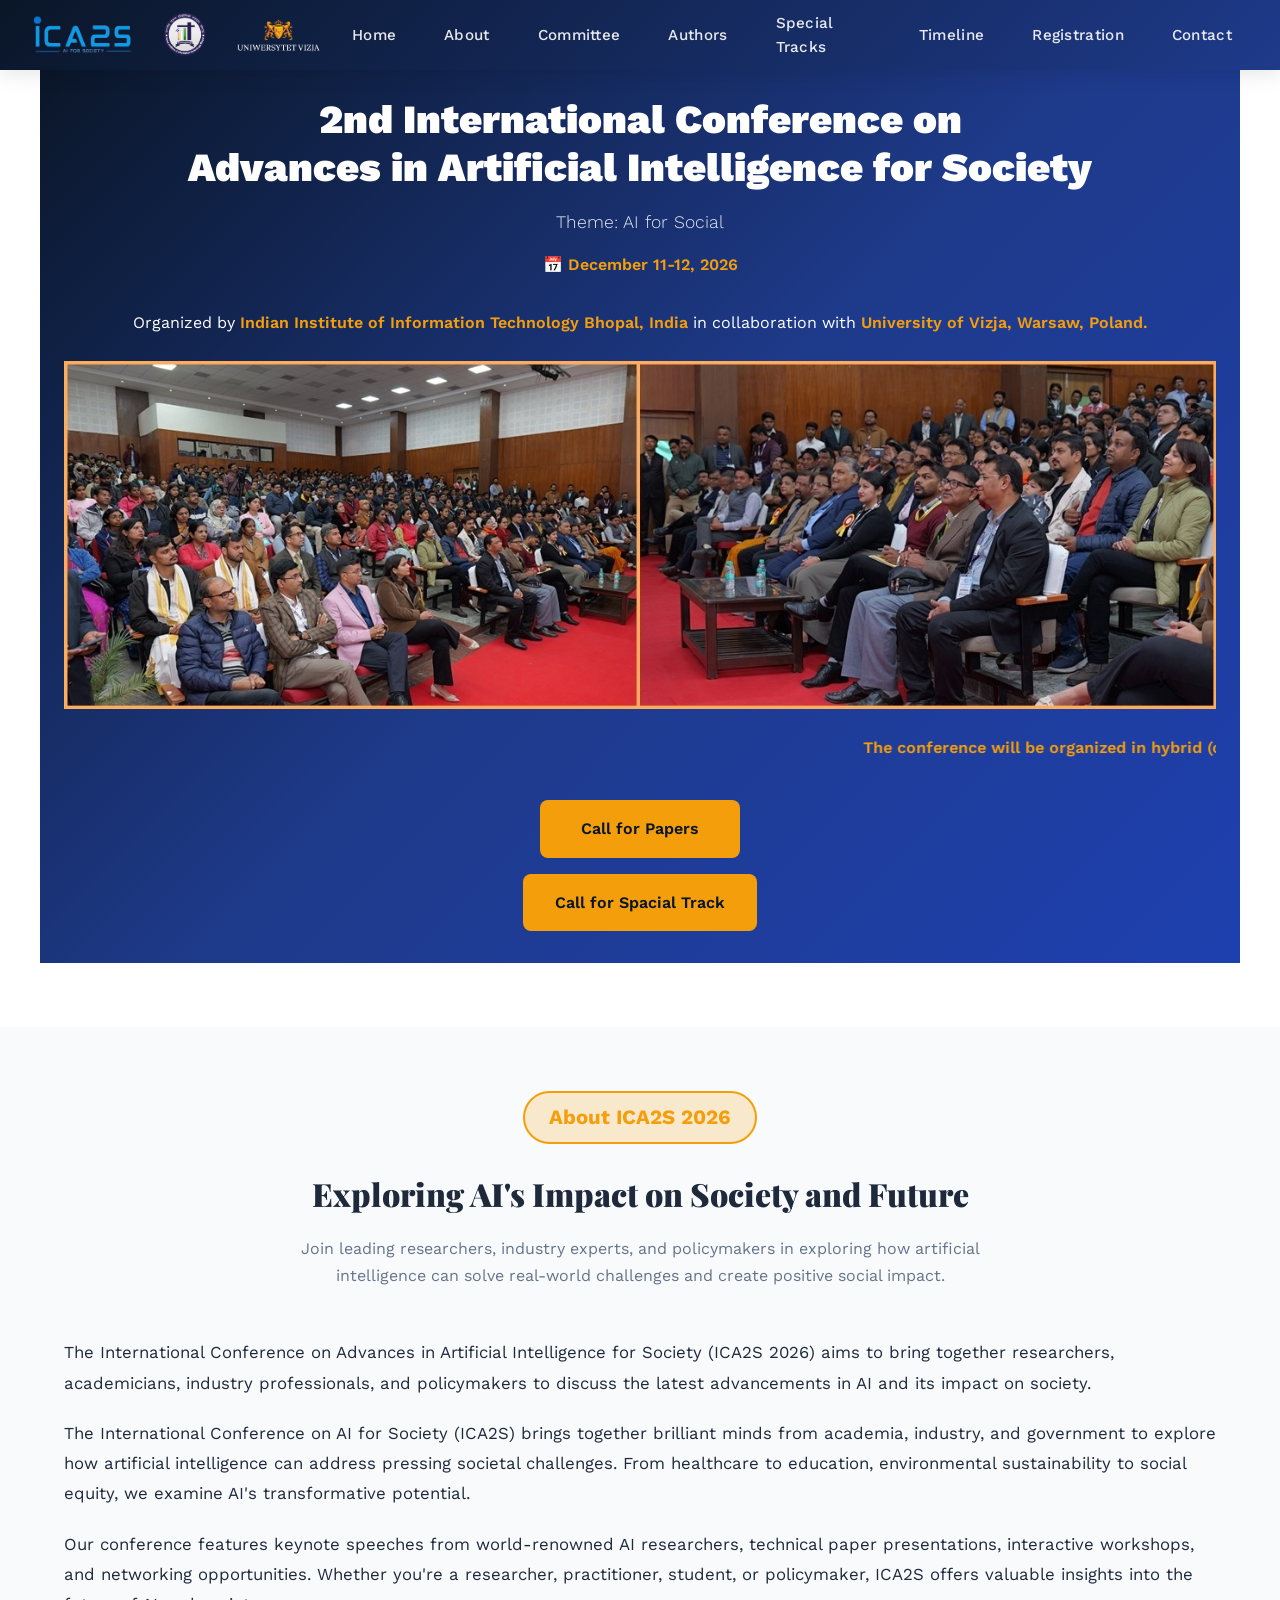
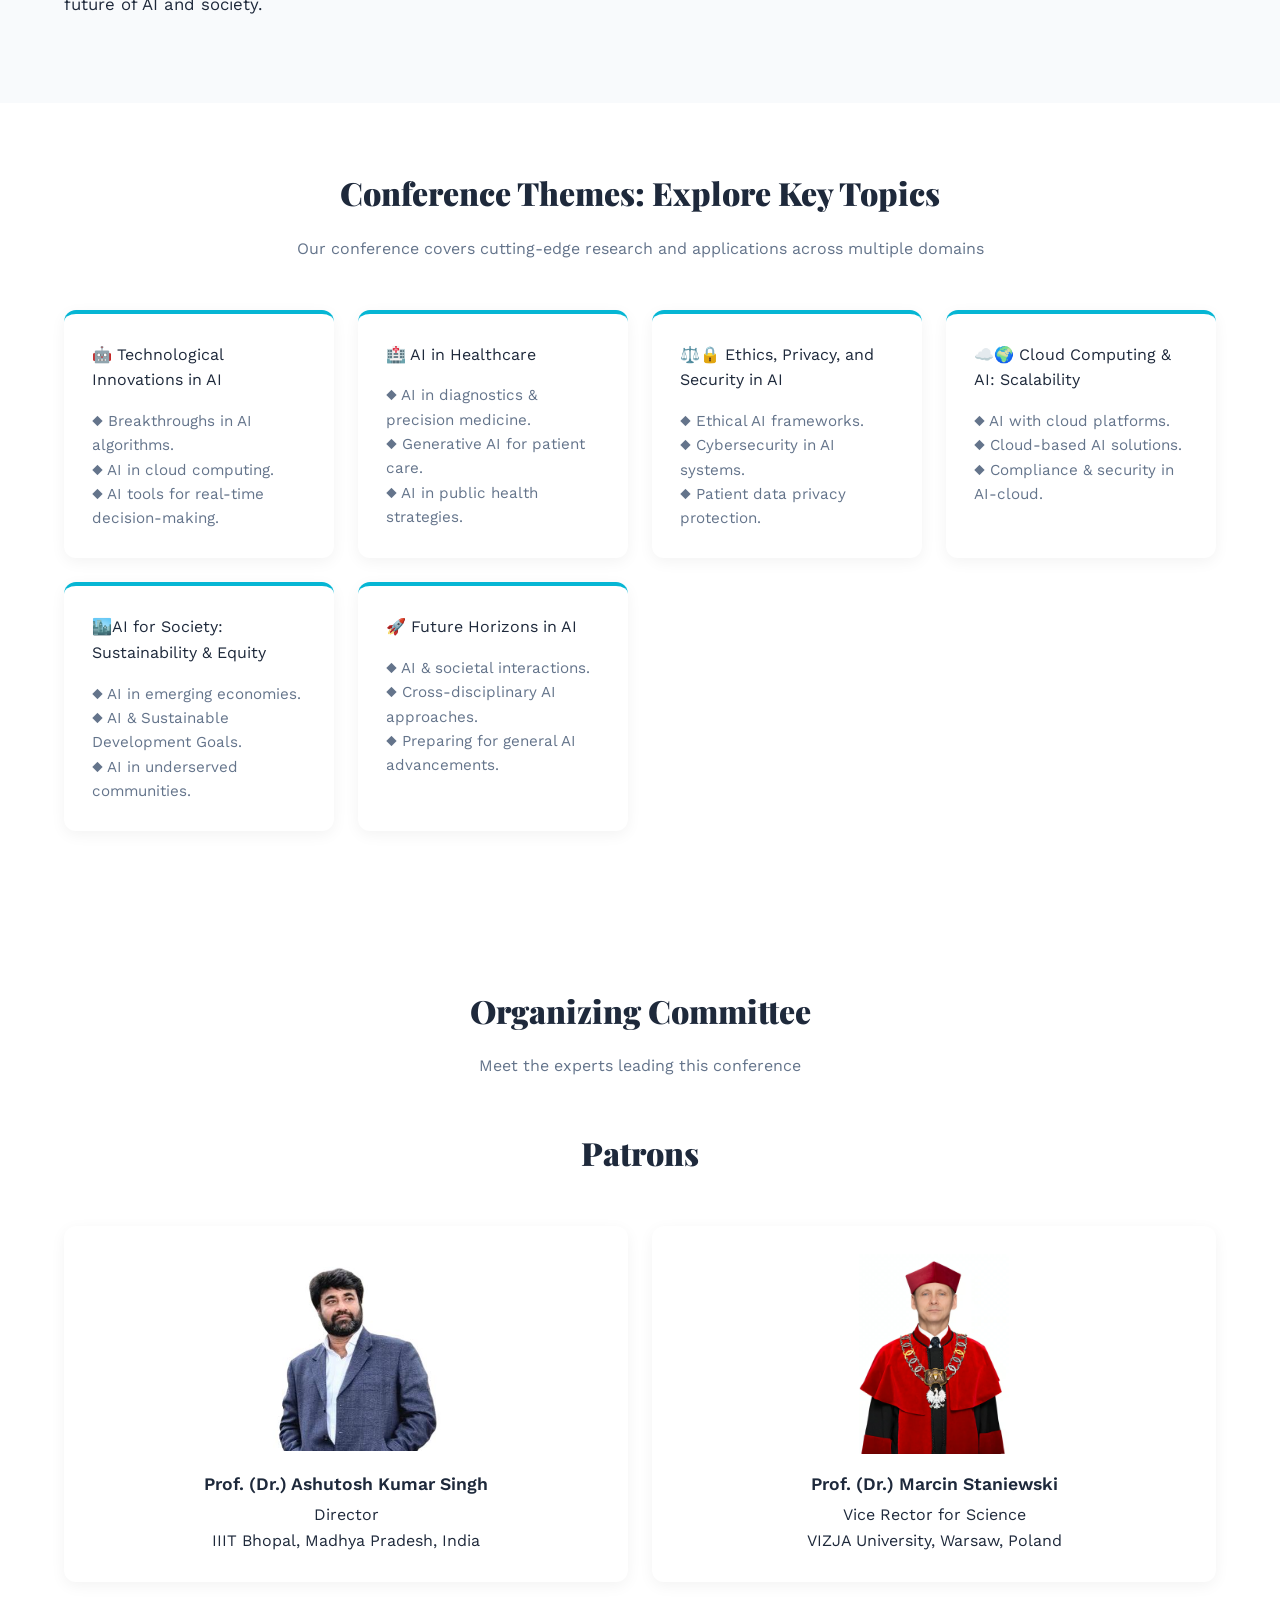
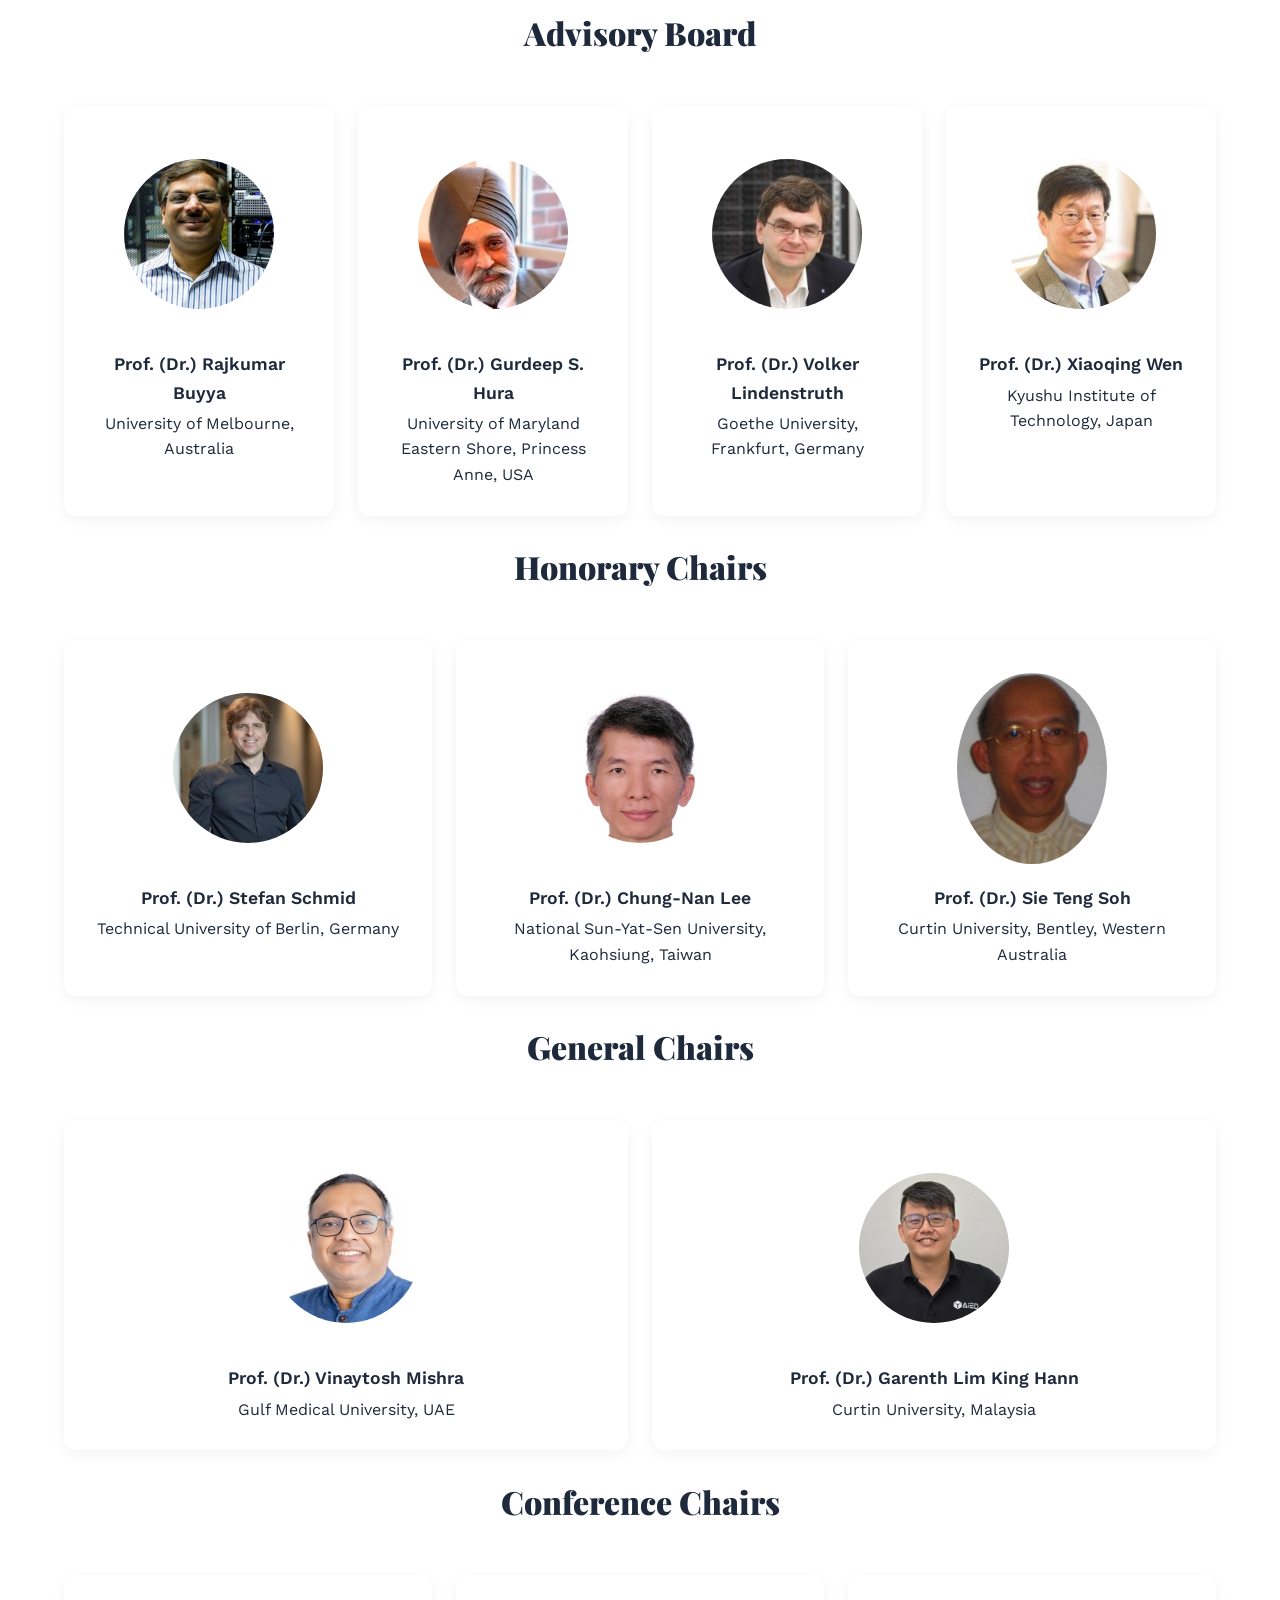
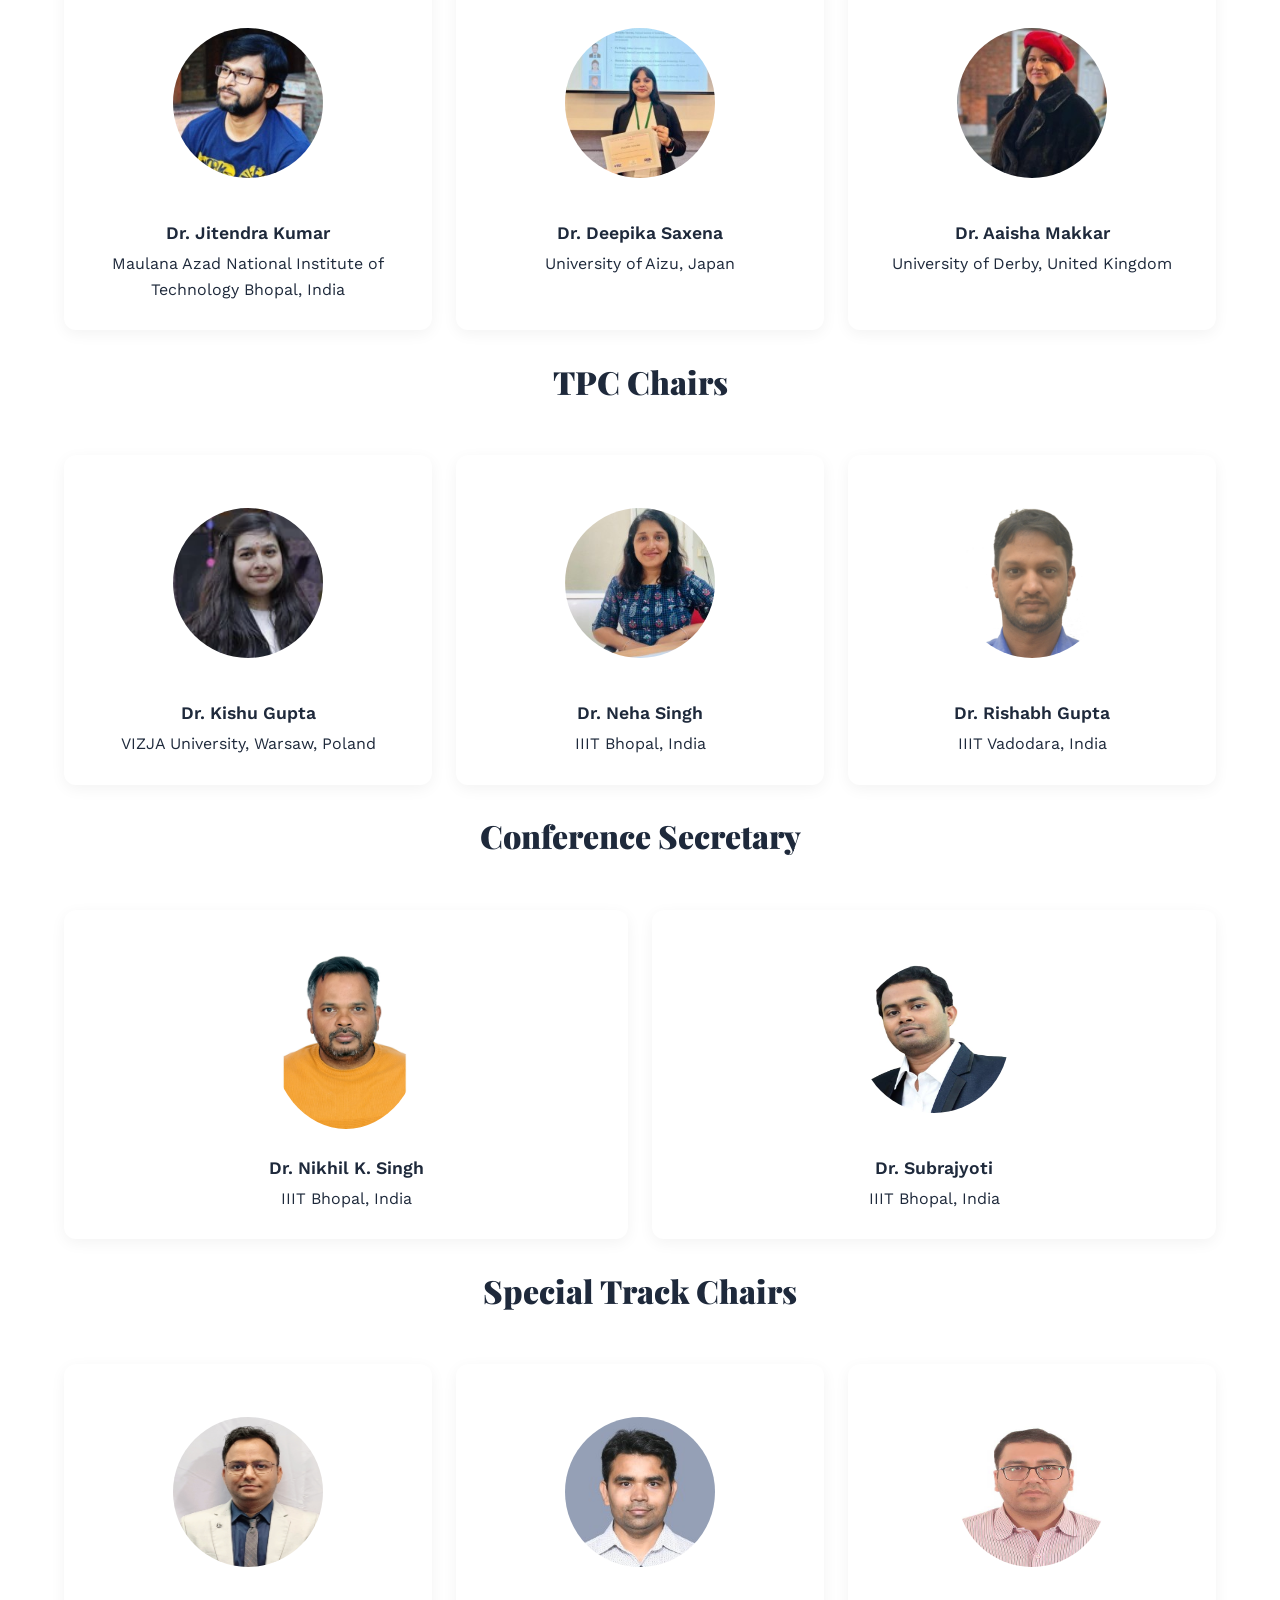
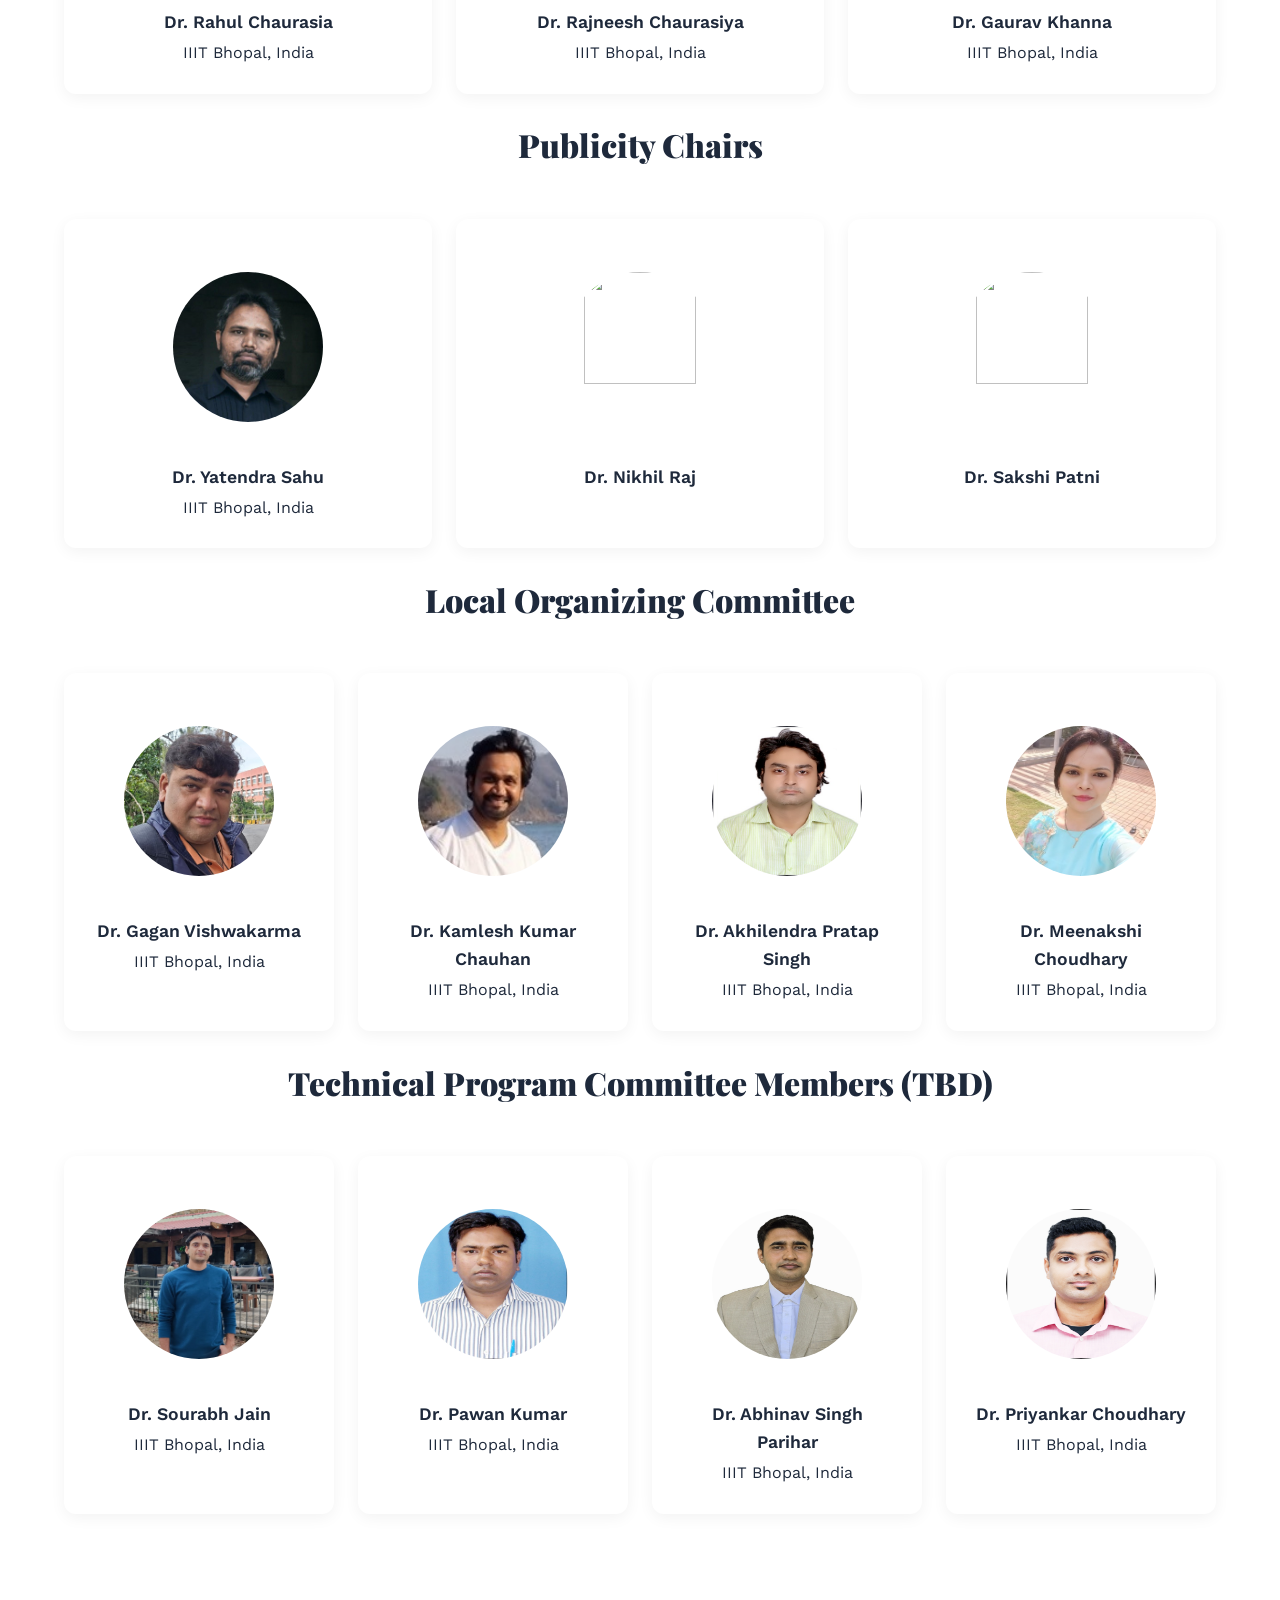
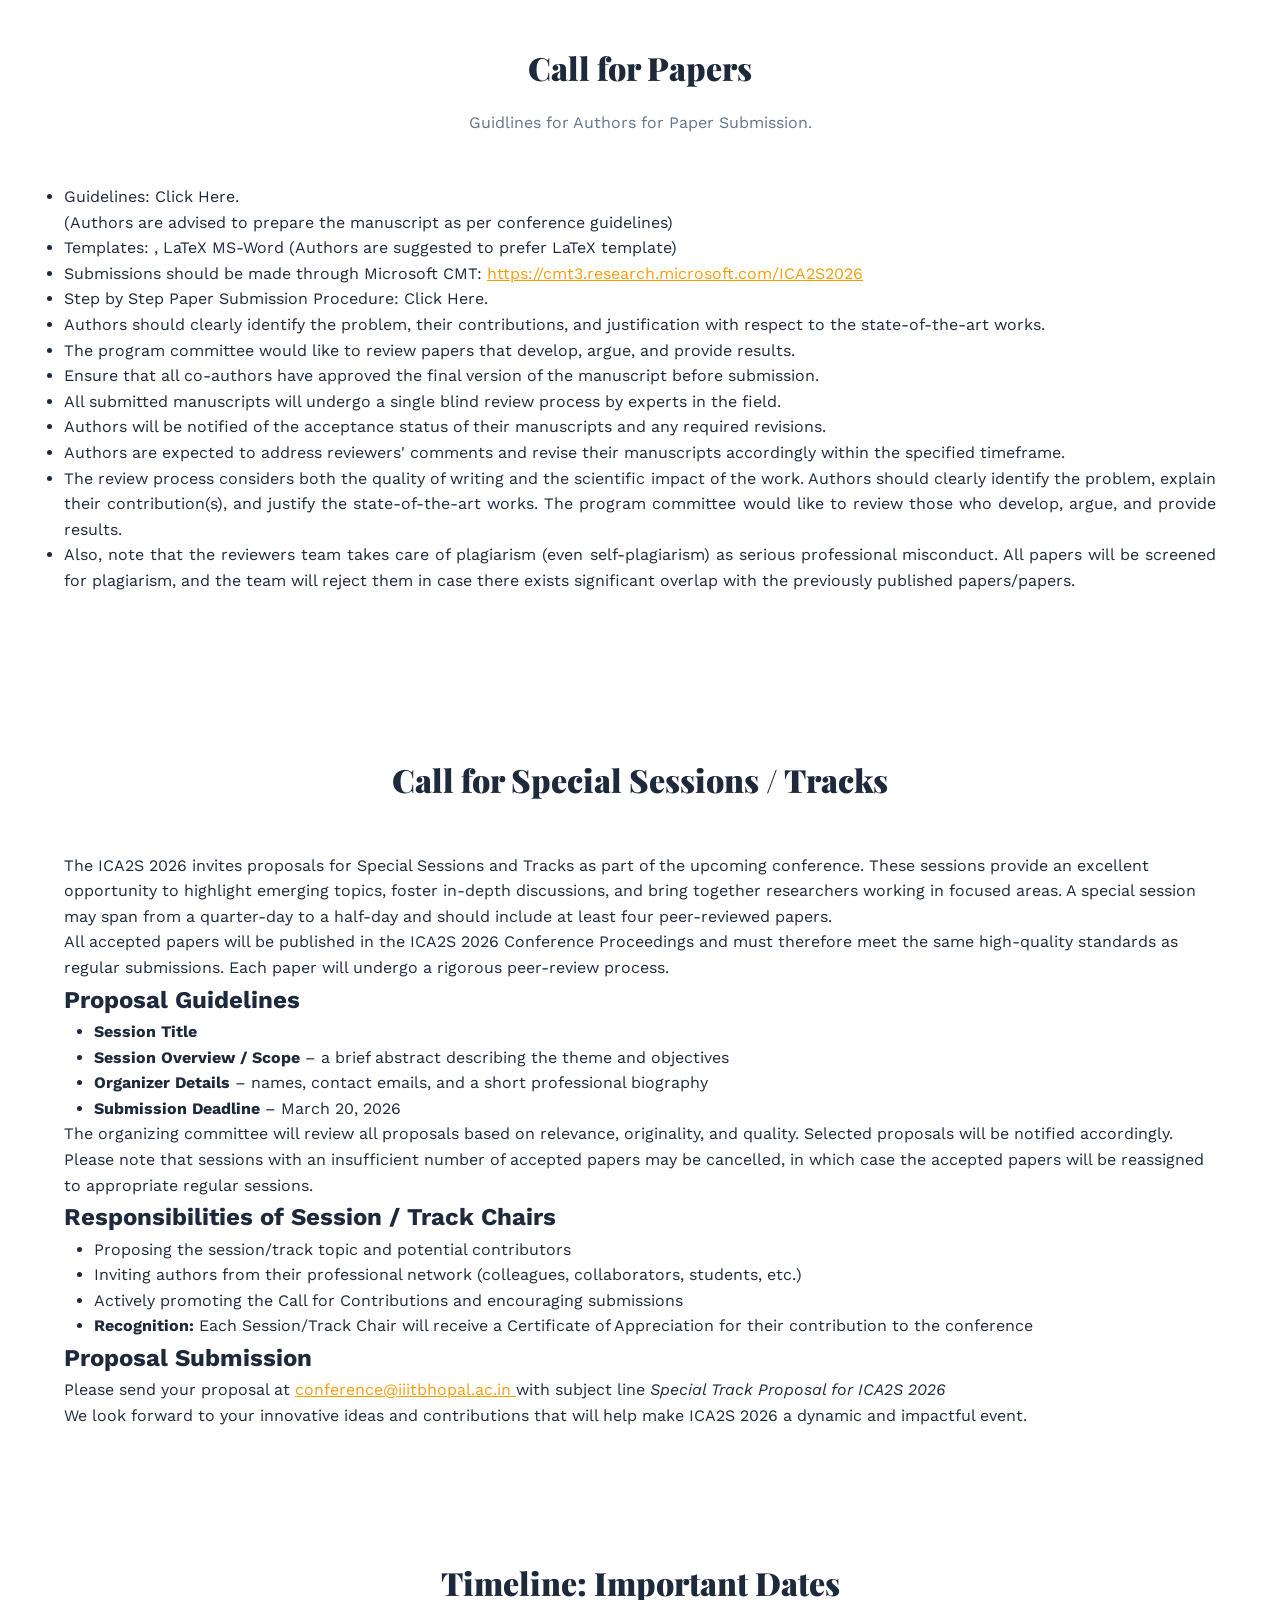
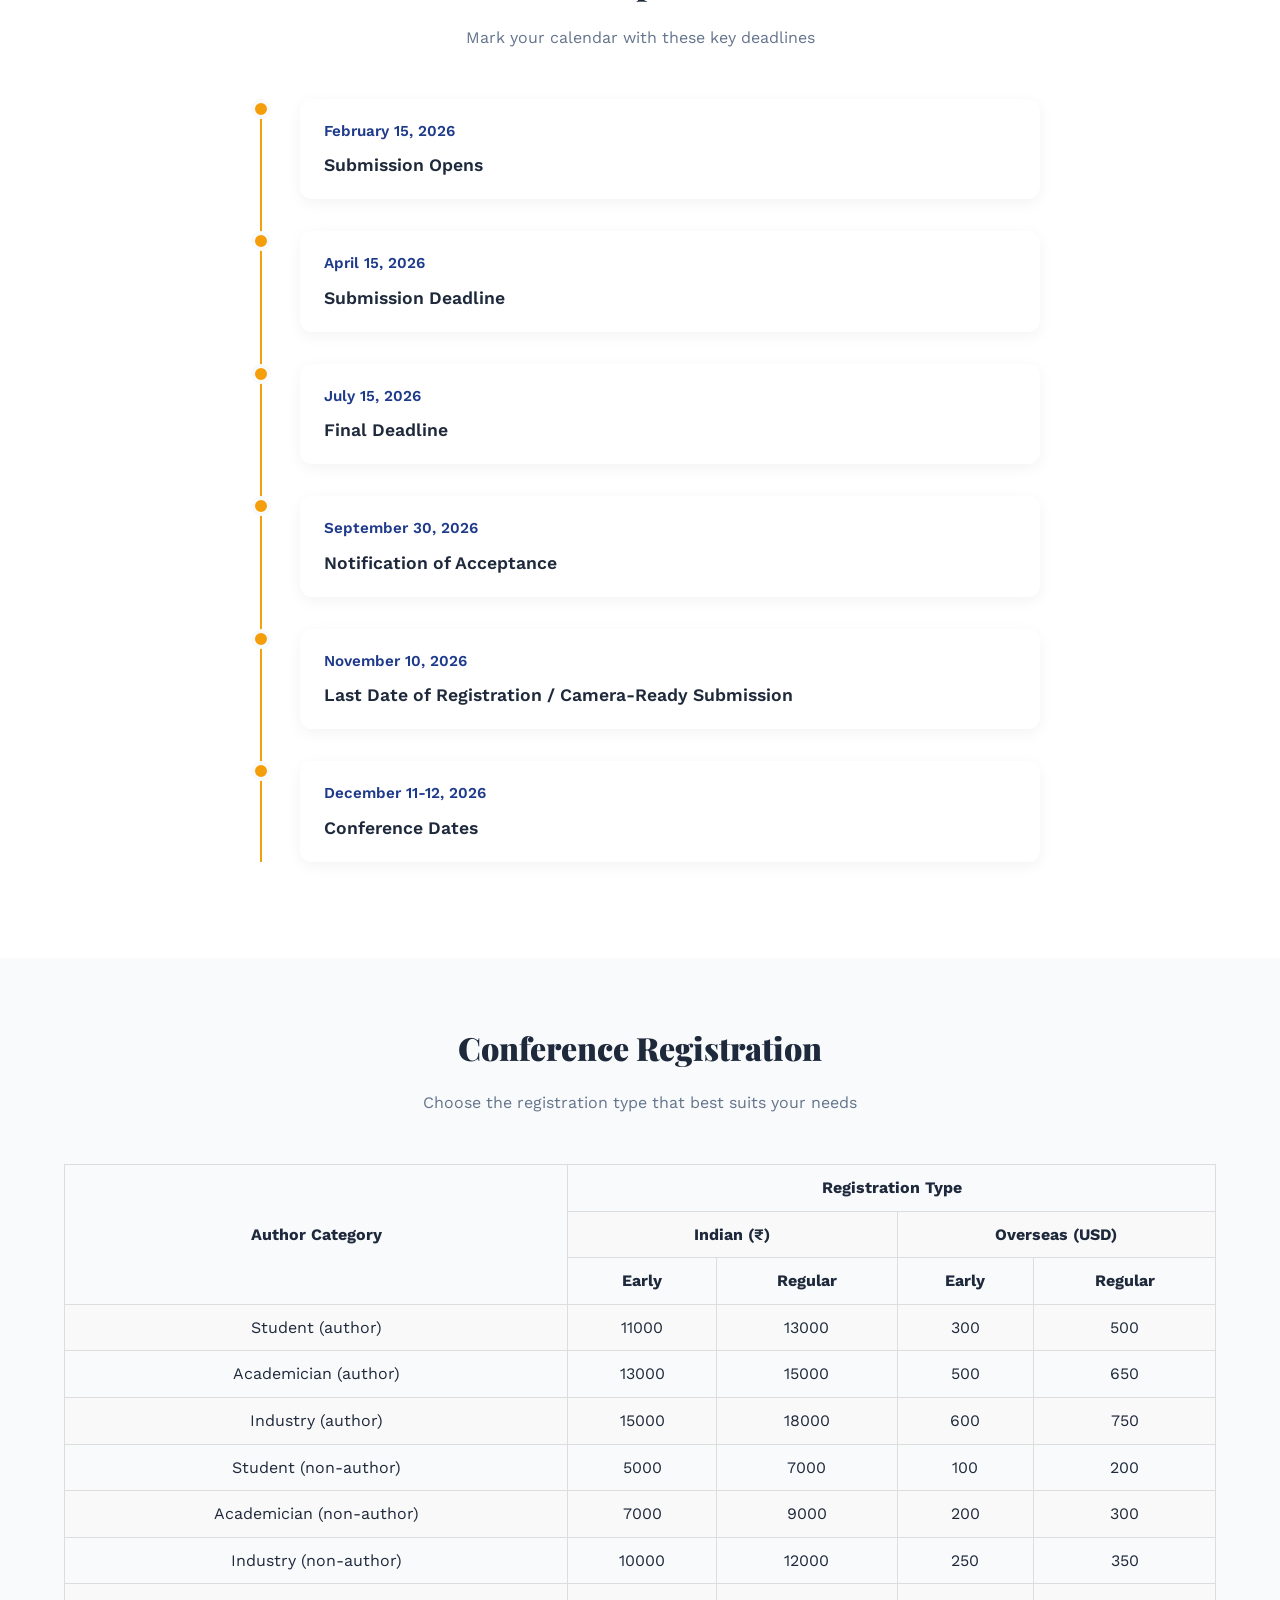
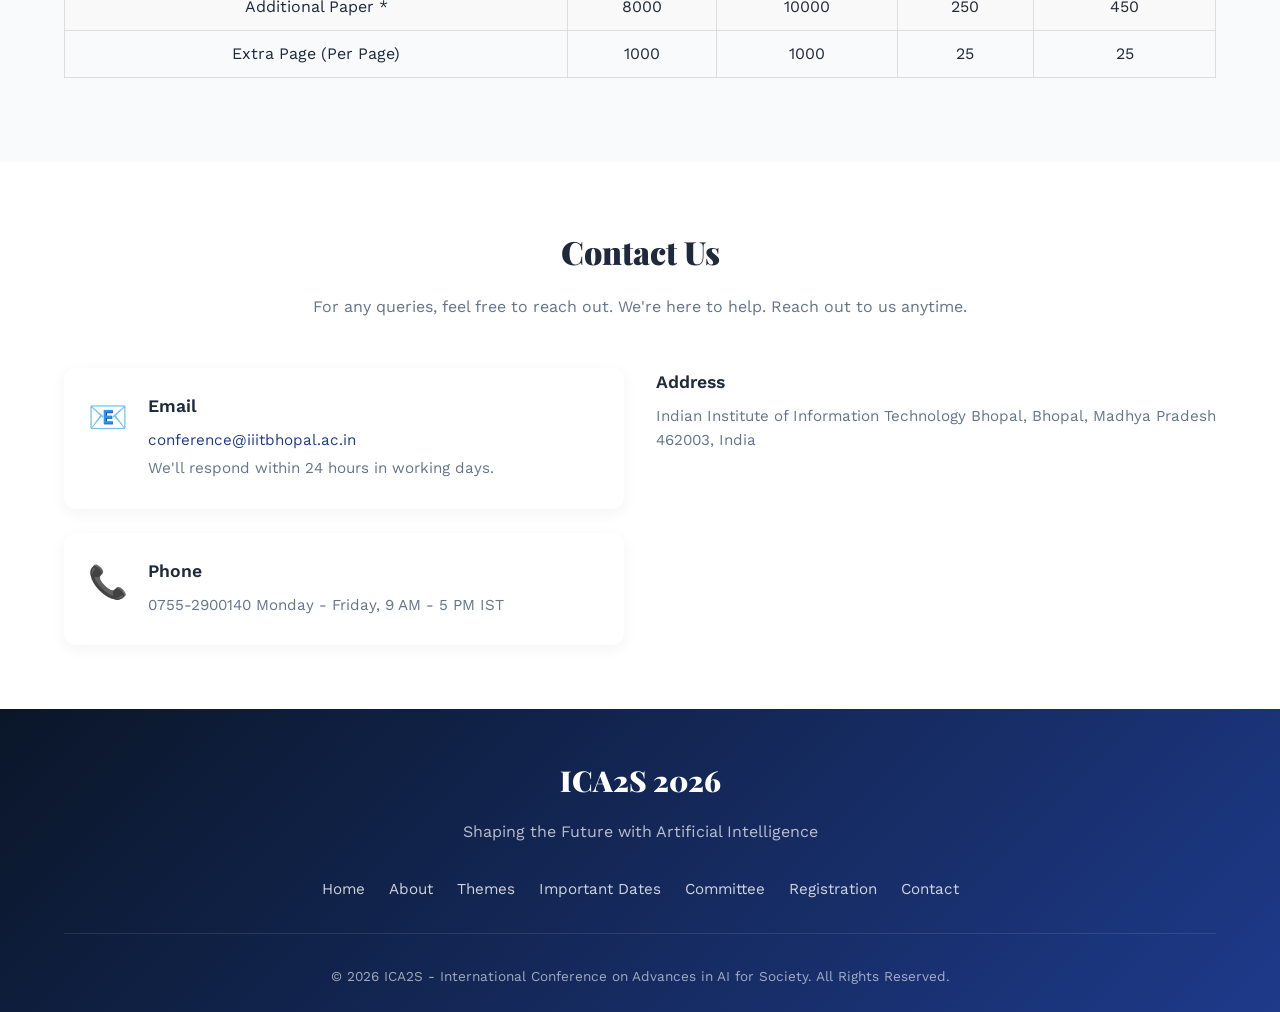
==== commit 26ce5236: "Assets" ====
--- a/index.html
+++ b/index.html
@@ -1,12 +1,15 @@
 <!DOCTYPE html>
 <html lang="en">
+
 <head>
     <meta charset="UTF-8">
     <meta name="viewport" content="width=device-width, initial-scale=1.0">
-    <title>ICA2S 2026 -  International Conference on Advances in Artificial Intelligence for Society</title>
+    <title>ICA2S 2026 - International Conference on Advances in Artificial Intelligence for Society</title>
     <link rel="preconnect" href="https://fonts.googleapis.com">
     <link rel="preconnect" href="https://fonts.gstatic.com" crossorigin>
-    <link href="https://fonts.googleapis.com/css2?family=Playfair+Display:wght@400;700;900&family=Work+Sans:wght@300;400;500;600&display=swap" rel="stylesheet">
+    <link
+        href="https://fonts.googleapis.com/css2?family=Playfair+Display:wght@400;700;900&family=Work+Sans:wght@300;400;500;600&display=swap"
+        rel="stylesheet">
     <link rel="icon" href="favicon/favicon.ico" type="image/x-icon">
 
     <style>
@@ -20,28 +23,31 @@
             --text-light: #64748b;
             --nav-height: 70px;
         }
-        
+
         * {
             margin: 0;
             padding: 0;
             box-sizing: border-box;
         }
-        
+
         html {
             scroll-behavior: smooth;
             scroll-padding-top: var(--nav-height);
         }
-        
+
         body {
             font-family: 'Work Sans', sans-serif;
             color: var(--text-dark);
             line-height: 1.6;
             overflow-x: hidden;
-			word-wrap: break-word;
-			overflow-wrap: break-word;
-        }
-		a{ color: var(--accent-gold);}
-        
+            word-wrap: break-word;
+            overflow-wrap: break-word;
+        }
+
+        a {
+            color: var(--accent-gold);
+        }
+
         /* Fixed Navigation */
         nav {
             position: fixed;
@@ -54,11 +60,11 @@
             box-shadow: 0 4px 20px rgba(0, 0, 0, 0.1);
             transition: all 0.3s ease;
         }
-        
+
         nav.scrolled {
             box-shadow: 0 4px 30px rgba(0, 0, 0, 0.2);
         }
-        
+
         .nav-container {
             max-width: 1400px;
             margin: 0 auto;
@@ -68,7 +74,7 @@
             justify-content: space-between;
             padding: 0 1.5rem;
         }
-        
+
         .logo {
             font-family: 'Playfair Display', serif;
             font-size: 1.5rem;
@@ -80,12 +86,12 @@
             gap: 0.5rem;
             z-index: 1001;
         }
-        
+
         .logo-accent {
             color: var(--accent-gold);
             font-size: 1.7rem;
         }
-        
+
         /* Hamburger Menu */
         .menu-toggle {
             display: none;
@@ -96,7 +102,7 @@
             border: none;
             padding: 0.5rem;
         }
-        
+
         .menu-toggle span {
             width: 25px;
             height: 3px;
@@ -105,30 +111,30 @@
             transition: all 0.3s ease;
             border-radius: 3px;
         }
-        
+
         .menu-toggle.active span:nth-child(1) {
             transform: rotate(45deg) translate(7px, 7px);
         }
-        
+
         .menu-toggle.active span:nth-child(2) {
             opacity: 0;
         }
-        
+
         .menu-toggle.active span:nth-child(3) {
             transform: rotate(-45deg) translate(7px, -7px);
         }
-        
+
         .nav-menu {
             display: flex;
             list-style: none;
             gap: 0;
             align-items: center;
         }
-        
+
         .nav-menu li {
             position: relative;
         }
-        
+
         .nav-menu a {
             display: block;
             padding: 0.75rem 1.5rem;
@@ -140,7 +146,7 @@
             transition: all 0.3s ease;
             position: relative;
         }
-        
+
         .nav-menu a::before {
             content: '';
             position: absolute;
@@ -152,20 +158,20 @@
             transform: translateX(-50%);
             transition: width 0.3s ease;
         }
-        
+
         .nav-menu a:hover {
             color: white;
         }
-        
+
         .nav-menu a:hover::before {
             width: 60%;
         }
-        
+
         .nav-menu a.active {
             color: var(--accent-gold);
         }
-        
-      /* Hero Section */
+
+        /* Hero Section */
         .main {
             min-height: 100dvh;
             background: linear-gradient(135deg, var(--primary-dark) 0%, var(--primary-blue) 50%, #1e40af 100%);
@@ -176,7 +182,7 @@
             overflow: hidden;
             padding-top: var(--nav-height);
         }
-        
+
         .main::before {
             content: '';
             position: absolute;
@@ -198,16 +204,16 @@
             align-items: center;
             justify-content: center;
             position: relative;
-            
-        }
-        
+
+        }
+
         .hero::before {
             content: '';
             position: absolute;
             background: url('data:image/svg+xml,<svg width="100" height="100" xmlns="http://www.w3.org/2000/svg"><defs><pattern id="grid" width="100" height="100" patternUnits="userSpaceOnUse"><path d="M 100 0 L 0 0 0 100" fill="none" stroke="rgba(255,255,255,0.03)" stroke-width="1"/></pattern></defs><rect width="100%" height="100%" fill="url(%23grid)" /></svg>');
             opacity: 0.5;
         }
-        
+
         .hero-content {
             max-width: 1200px;
             margin: 0 auto;
@@ -216,22 +222,23 @@
             position: relative;
             z-index: 1;
         }
-        
+
         .hero-img {
-            
+
             max-width: 1200px;
             margin: 0px auto;
         }
+
         .hero-main {
             background: linear-gradient(135deg, var(--primary-dark) 0%, var(--primary-blue) 50%, #1e40af 100%);
-            
+
             max-width: 1200px;
             margin: 0 auto;
             padding: 2rem 1.5rem;
             text-align: center;
             position: relative;
             z-index: 1;
-            color:white;
+            color: white;
         }
 
         .hero-badge {
@@ -246,9 +253,9 @@
             border: 2px solid var(--accent-gold);
             animation: fadeInUp 0.8s ease-out;
         }
-        
+
         .hero h1 {
-            
+
             font-size: clamp(1.6rem, 5vw, 2.5rem);
             font-weight: 900;
             color: white;
@@ -257,8 +264,8 @@
             animation: fadeInUp 0.8s ease-out 0.2s both;
         }
 
-                .hero-main h1 {
-           
+        .hero-main h1 {
+
             font-size: clamp(1.6rem, 5vw, 2.5rem);
             font-weight: 900;
             color: white;
@@ -266,7 +273,7 @@
             margin-bottom: 1rem;
             animation: fadeInUp 0.8s ease-out 0.2s both;
         }
-        
+
         .hero-subtitle {
             font-size: 1.1rem;
             color: rgba(255, 255, 255, 0.9);
@@ -274,7 +281,7 @@
             font-weight: 300;
             animation: fadeInUp 0.8s ease-out 0.4s both;
         }
-        
+
         .hero-date {
             font-size: 1rem;
             color: var(--accent-gold);
@@ -282,7 +289,7 @@
             font-weight: 600;
             animation: fadeInUp 0.8s ease-out 0.6s both;
         }
-        
+
         .hero-cta {
             display: flex;
             flex-direction: column;
@@ -290,7 +297,7 @@
             align-items: center;
             animation: fadeInUp 0.8s ease-out 0.8s both;
         }
-        
+
         .cta-button {
             padding: 1rem 2rem;
             font-size: 1rem;
@@ -304,57 +311,58 @@
             min-width: 200px;
             text-align: center;
         }
-        
+
         .cta-primary {
             background: var(--accent-gold);
             color: var(--primary-dark);
         }
-        
+
         .cta-primary:hover {
             background: #d97706;
             transform: translateY(-2px);
             box-shadow: 0 10px 30px rgba(245, 158, 11, 0.3);
         }
-        
+
         .cta-secondary {
             background: transparent;
             color: white;
             border: 2px solid white;
         }
-        
+
         .cta-secondary:hover {
             background: white;
             color: var(--primary-blue);
             transform: translateY(-2px);
         }
-        
+
         @keyframes fadeInUp {
             from {
                 opacity: 0;
                 transform: translateY(30px);
             }
+
             to {
                 opacity: 1;
                 transform: translateY(0);
             }
         }
-        
+
         /* Section Styles */
         section {
             padding: 4rem 0;
         }
-        
+
         .section-container {
             max-width: 1200px;
             margin: 0 auto;
             padding: 0 1.5rem;
         }
-        
+
         .section-header {
             text-align: center;
             margin-bottom: 3rem;
         }
-        
+
         .section-badge {
             display: inline-block;
             background: rgba(30, 58, 138, 0.1);
@@ -365,7 +373,7 @@
             font-weight: 600;
             margin-bottom: 1rem;
         }
-        
+
         .section-title {
             font-family: 'Playfair Display', serif;
             font-size: 2rem;
@@ -373,7 +381,7 @@
             color: var(--text-dark);
             margin-bottom: 1rem;
         }
-        
+
         .section-description {
             font-size: 1rem;
             color: var(--text-light);
@@ -381,35 +389,35 @@
             margin: 0 auto;
             line-height: 1.7;
         }
-        
+
         /* About Section */
         #about {
             background: var(--light-bg);
         }
-        
+
         .about-content {
             display: grid;
             gap: 2rem;
             margin-top: 2rem;
         }
-        
+
         .about-text {
             font-size: 1.05rem;
             color: var(--text-dark);
             line-height: 1.8;
         }
-        
+
         .about-text p {
             margin-bottom: 1.25rem;
         }
-        
+
         .stats-grid {
             display: grid;
             grid-template-columns: repeat(auto-fit, minmax(140px, 1fr));
             gap: 1.5rem;
             margin-top: 2.5rem;
         }
-        
+
         .stat-card {
             background: white;
             padding: 1.5rem;
@@ -418,12 +426,12 @@
             box-shadow: 0 4px 15px rgba(0, 0, 0, 0.05);
             transition: transform 0.3s ease, box-shadow 0.3s ease;
         }
-        
+
         .stat-card:hover {
             transform: translateY(-5px);
             box-shadow: 0 8px 25px rgba(0, 0, 0, 0.1);
         }
-        
+
         .stat-number {
             font-family: 'Playfair Display', serif;
             font-size: 2rem;
@@ -432,12 +440,12 @@
             display: block;
             margin-bottom: 0.25rem;
         }
-        
+
         .stat-label {
             font-size: 0.9rem;
             color: var(--text-light);
         }
-        
+
         /* Themes Section */
         .themes-grid {
             display: grid;
@@ -445,7 +453,7 @@
             gap: 1.5rem;
             margin-top: 2rem;
         }
-        
+
         .theme-card {
             background: white;
             padding: 1.75rem;
@@ -454,43 +462,43 @@
             transition: all 0.3s ease;
             border-top: 4px solid var(--accent-teal);
         }
-        
+
         .theme-card:hover {
             transform: translateY(-5px);
             box-shadow: 0 8px 30px rgba(0, 0, 0, 0.12);
         }
-        
+
         .theme-icon {
             font-size: 1 rem;
             margin-bottom: 1rem;
-			font-style:bold;
+            font-style: bold;
             display: block;
         }
-        
+
         .theme-card h3 {
             font-size: 1.25rem;
             color: var(--text-dark);
             margin-bottom: 0.75rem;
             font-weight: 600;
         }
-        
+
         .theme-card p {
             color: var(--text-light);
             font-size: 0.95rem;
             line-height: 1.6;
         }
-        
+
         /* Timeline Section */
         #dates {
             background: var(--light-bg);
         }
-        
+
         .timeline {
             max-width: 800px;
             margin: 2rem auto 0;
             position: relative;
         }
-        
+
         .timeline::before {
             content: '';
             position: absolute;
@@ -500,13 +508,13 @@
             width: 2px;
             background: var(--accent-gold);
         }
-        
+
         .timeline-item {
             position: relative;
             padding-left: 60px;
             margin-bottom: 2rem;
         }
-        
+
         .timeline-dot {
             position: absolute;
             left: 11px;
@@ -518,27 +526,27 @@
             border: 4px solid var(--light-bg);
             z-index: 1;
         }
-        
+
         .timeline-content {
             background: white;
             padding: 1.25rem 1.5rem;
             border-radius: 12px;
             box-shadow: 0 4px 15px rgba(0, 0, 0, 0.05);
         }
-        
+
         .timeline-date {
             font-weight: 600;
             color: var(--primary-blue);
             margin-bottom: 0.5rem;
             font-size: 0.95rem;
         }
-        
+
         .timeline-title {
             font-size: 1.1rem;
             color: var(--text-dark);
             font-weight: 600;
         }
-        
+
         /* Committee Section */
         .committee-grid {
             display: grid;
@@ -546,7 +554,7 @@
             gap: 1.5rem;
             margin-top: 2rem;
         }
-        
+
         .committee-card {
             background: white;
             padding: 1.75rem;
@@ -555,17 +563,15 @@
             box-shadow: 0 4px 15px rgba(0, 0, 0, 0.05);
             transition: all 0.3s ease;
         }
-        
+
         .committee-card:hover {
             transform: translateY(-5px);
             box-shadow: 0 8px 30px rgba(0, 0, 0, 0.12);
         }
-        
+
         .committee-photo {
-            width: 100px;
-            height: 100px;
-            border-radius: 50%;
-            background: linear-gradient(135deg, var(--primary-blue), var(--accent-teal));
+            width: 200px;
+            height: 200px;
             margin: 0 auto 1rem;
             display: flex;
             align-items: center;
@@ -573,38 +579,38 @@
             font-size: 2.5rem;
             color: white;
         }
-        
+
         .committee-card h3 {
             font-size: 1.1rem;
             color: var(--text-dark);
             margin-bottom: 0.25rem;
             font-weight: 600;
         }
-        
+
         .committee-role {
             color: var(--primary-blue);
             font-weight: 600;
             font-size: 0.9rem;
             margin-bottom: 0.5rem;
         }
-        
+
         .committee-affiliation {
             color: var(--text-light);
             font-size: 0.85rem;
         }
-        
+
         /* Registration Section */
         #registration {
             background: var(--light-bg);
         }
-        
+
         .registration-grid {
             display: grid;
             grid-template-columns: repeat(auto-fit, minmax(280px, 1fr));
             gap: 1.5rem;
             margin-top: 2rem;
         }
-        
+
         .registration-card {
             background: white;
             padding: 2rem 1.5rem;
@@ -613,19 +619,19 @@
             transition: all 0.3s ease;
             text-align: center;
         }
-        
+
         .registration-card:hover {
             transform: translateY(-5px);
             box-shadow: 0 8px 30px rgba(0, 0, 0, 0.12);
         }
-        
+
         .registration-type {
             font-size: 1.25rem;
             font-weight: 700;
             color: var(--primary-blue);
             margin-bottom: 1rem;
         }
-        
+
         .registration-price {
             font-family: 'Playfair Display', serif;
             font-size: 2.5rem;
@@ -633,33 +639,33 @@
             color: var(--text-dark);
             margin-bottom: 1.5rem;
         }
-        
+
         .registration-price span {
             font-size: 1rem;
             color: var(--text-light);
             font-family: 'Work Sans', sans-serif;
         }
-        
+
         .registration-features {
             list-style: none;
             margin-bottom: 1.5rem;
             text-align: left;
         }
-        
+
         .registration-features li {
             padding: 0.5rem 0;
             color: var(--text-dark);
             font-size: 0.9rem;
             border-bottom: 1px solid rgba(0, 0, 0, 0.05);
         }
-        
+
         .registration-features li::before {
             content: '✓';
             color: var(--accent-teal);
             font-weight: bold;
             margin-right: 0.75rem;
         }
-        
+
         .register-button {
             width: 100%;
             padding: 0.9rem;
@@ -672,25 +678,25 @@
             cursor: pointer;
             transition: all 0.3s ease;
         }
-        
+
         .register-button:hover {
             background: var(--primary-dark);
             transform: translateY(-2px);
         }
-        
+
         /* Contact Section */
         .contact-container {
             display: grid;
-			grid-template-columns: repeat(auto-fit, minmax(280px, 1fr));
+            grid-template-columns: repeat(auto-fit, minmax(280px, 1fr));
             gap: 2rem;
             margin-top: 2rem;
         }
-        
+
         .contact-info {
             display: grid;
             gap: 1.5rem;
         }
-        
+
         .contact-item {
             display: flex;
             gap: 1.25rem;
@@ -699,41 +705,41 @@
             border-radius: 12px;
             box-shadow: 0 4px 15px rgba(0, 0, 0, 0.05);
         }
-        
+
         .contact-icon {
             font-size: 2rem;
             flex-shrink: 0;
         }
-        
+
         .contact-details h3 {
             font-size: 1.1rem;
             color: var(--text-dark);
             margin-bottom: 0.5rem;
             font-weight: 600;
         }
-        
+
         .contact-details p {
             color: var(--text-light);
             font-size: 0.95rem;
             margin-bottom: 0.25rem;
         }
-        
+
         .contact-details a {
             color: var(--primary-blue);
             text-decoration: none;
         }
-        
+
         .contact-form {
             background: white;
             padding: 2rem;
             border-radius: 12px;
             box-shadow: 0 4px 15px rgba(0, 0, 0, 0.05);
         }
-        
+
         .form-group {
             margin-bottom: 1.5rem;
         }
-        
+
         .form-group label {
             display: block;
             margin-bottom: 0.5rem;
@@ -741,7 +747,7 @@
             font-weight: 600;
             font-size: 0.95rem;
         }
-        
+
         .form-group input,
         .form-group textarea {
             width: 100%;
@@ -752,18 +758,18 @@
             font-size: 0.95rem;
             transition: border-color 0.3s ease;
         }
-        
+
         .form-group input:focus,
         .form-group textarea:focus {
             outline: none;
             border-color: var(--primary-blue);
         }
-        
+
         .form-group textarea {
             resize: vertical;
             min-height: 130px;
         }
-        
+
         .submit-button {
             width: 100%;
             padding: 0.9rem;
@@ -776,33 +782,33 @@
             cursor: pointer;
             transition: all 0.3s ease;
         }
-        
+
         .submit-button:hover {
             background: #d97706;
             transform: translateY(-2px);
         }
-        
+
         /* Footer */
         footer {
             background: linear-gradient(135deg, var(--primary-dark) 0%, var(--primary-blue) 100%);
             color: white;
             padding: 3rem 0 1.5rem;
         }
-        
+
         .footer-content {
             max-width: 1200px;
             margin: 0 auto;
             padding: 0 1.5rem;
             text-align: center;
         }
-        
+
         .footer-logo {
             font-family: 'Playfair Display', serif;
             font-size: 1.8rem;
             font-weight: 900;
             margin-bottom: 1rem;
         }
-        
+
         .footer-links {
             display: flex;
             flex-wrap: wrap;
@@ -810,77 +816,88 @@
             gap: 1.5rem;
             margin: 2rem 0;
         }
-        
+
         .footer-links a {
             color: rgba(255, 255, 255, 0.8);
             text-decoration: none;
             font-size: 0.95rem;
             transition: color 0.3s ease;
         }
-        
+
         .footer-links a:hover {
             color: var(--accent-gold);
         }
-        
+
         .footer-copyright {
             padding-top: 2rem;
             border-top: 1px solid rgba(255, 255, 255, 0.1);
             color: rgba(255, 255, 255, 0.6);
             font-size: 0.85rem;
         }
-		
-.table-container{
-  width:100%;
-  overflow-x:auto;
-}
-
-/* Common table style */
-table{
-  border-collapse:collapse;
-  width:100%;
-  margin-bottom:20px;
-}
-
-th, td{
-  border:1px solid #ddd;
-  padding:10px;
-  text-align:center;
-}
-
-th{
-
-}
-
-tr:nth-child(even){
-  background:#f9f9f9;
-}
-
-/* Hide mobile tables on desktop */
-.mobile-table{   display:none; }
-
-.caption{
-  font-size:20px;
-  font-weight:bold;
-  margin:15px 0;
-}
-        
+
+        .table-container {
+            width: 100%;
+            overflow-x: auto;
+        }
+
+        /* Common table style */
+        table {
+            border-collapse: collapse;
+            width: 100%;
+            margin-bottom: 20px;
+        }
+
+        th,
+        td {
+            border: 1px solid #ddd;
+            padding: 10px;
+            text-align: center;
+        }
+
+        th {}
+
+        tr:nth-child(even) {
+            background: #f9f9f9;
+        }
+
+        /* Hide mobile tables on desktop */
+        .mobile-table {
+            display: none;
+        }
+
+        .caption {
+            font-size: 20px;
+            font-weight: bold;
+            margin: 15px 0;
+        }
+
         /* Mobile Responsive Styles */
         @media (max-width: 789px) {
-		
-		.hero-main { min-height: 100dvh; }
-		
-        .main { min-height: 100dvh; }
-		.desktop-table{  display:none;}
-
-		.mobile-table{   display:block; }
+
+            .hero-main {
+                min-height: 100dvh;
+            }
+
+            .main {
+                min-height: 100dvh;
+            }
+
+            .desktop-table {
+                display: none;
+            }
+
+            .mobile-table {
+                display: block;
+            }
+
             :root {
                 --nav-height: 60px;
             }
-            
+
             .menu-toggle {
                 display: flex;
             }
-            
+
             .nav-menu {
                 position: fixed;
                 top: var(--nav-height);
@@ -895,30 +912,30 @@
                 transition: left 0.3s ease;
                 overflow-y: auto;
             }
-            
+
             .nav-menu.active {
                 left: 0;
             }
-            
+
             .nav-menu li {
                 width: 100%;
                 text-align: center;
             }
-            
+
             .nav-menu a {
                 padding: 1rem;
                 font-size: 1.1rem;
                 width: 100%;
             }
-            
+
             .nav-menu a::before {
                 display: none;
             }
-            
+
             .hero h1 {
                 font-size: 2rem;
             }
-            
+
             .hero-main h1 {
                 font-size: 2rem;
             }
@@ -926,141 +943,149 @@
             .hero-subtitle {
                 font-size: 1rem;
             }
-            
+
             .hero-cta {
                 width: 100%;
                 max-width: 300px;
                 margin: 0 auto;
             }
-            
+
             .cta-button {
                 width: 100%;
             }
-            
+
             .section-title {
                 font-size: 1.75rem;
             }
-            
+
             .section-description {
                 font-size: 0.95rem;
             }
-            
+
             .stats-grid {
                 grid-template-columns: repeat(2, 1fr);
             }
-            
+
             .themes-grid,
             .committee-grid,
             .registration-grid {
                 grid-template-columns: 1fr;
             }
-            
+
             .timeline::before {
                 left: 15px;
             }
-            
+
             .timeline-item {
                 padding-left: 50px;
             }
-            
+
             .timeline-dot {
                 left: 6px;
             }
-            
+
             .contact-container {
                 grid-template-columns: 1fr;
             }
-            
+
             .footer-links {
                 flex-direction: column;
                 gap: 1rem;
             }
         }
-        
+
         @media (max-width: 480px) {
             .logo {
                 font-size: 1.2rem;
             }
-            
+
             .logo-accent {
                 font-size: 1.4rem;
             }
-            
+
             .hero h1 {
                 font-size: 1.75rem;
             }
+
             .hero-main h1 {
                 font-size: 1.75rem;
-            }            
+            }
+
             .stats-grid {
                 grid-template-columns: 1fr;
             }
-            
+
             .registration-price {
                 font-size: 2rem;
             }
         }
-        
+
         /* Tablet Responsive */
         @media (min-width: 769px) and (max-width: 1024px) {
             .nav-menu a {
                 padding: 0.75rem 1rem;
                 font-size: 0.9rem;
             }
-            
+
             .hero h1 {
                 font-size: 3rem;
             }
-            
+
 
             .hero-main h1 {
                 font-size: 3rem;
             }
+
             .themes-grid,
             .committee-grid {
                 grid-template-columns: repeat(2, 1fr);
             }
         }
-		
-		.hero-subtitle a::after{
-  content:"";
-  position:absolute;
-  left:0;
-  bottom:-3px;
-  width:0;
-  height:2px;
-  background:#f59e0b;
-  transition:0.3s;
-}
-
-.hero-subtitle a:hover{
-  color:#fff;
-  text-shadow:0 0 8px rgba(245,158,11,0.8);
-}
-
-.hero-subtitle a:hover::after{
-  width:100%;
-}
-
-img {
-    max-width: 100%;
-    height: auto;
-    display: block;
-}
+
+        .hero-subtitle a::after {
+            content: "";
+            position: absolute;
+            left: 0;
+            bottom: -3px;
+            width: 0;
+            height: 2px;
+            background: #f59e0b;
+            transition: 0.3s;
+        }
+
+        .hero-subtitle a:hover {
+            color: #fff;
+            text-shadow: 0 0 8px rgba(245, 158, 11, 0.8);
+        }
+
+        .hero-subtitle a:hover::after {
+            width: 100%;
+        }
+
+        img {
+            max-width: 100%;
+            height: auto;
+            display: block;
+        }
     </style>
 </head>
+
 <body>
     <!-- Fixed Navigation -->
     <nav id="navbar">
         <div class="nav-container">
             <div class="logo">
-			<span style="display:flex; align-items:center; justify-content:flex-start; gap:20px; white-space:nowrap;">
-    <a href="https://www.ica2s.com/" target="_blank" > <img src="logo.png" style="height:50px; width:auto;"> </a>
-    <a href="https://iiitbhopal.ac.in/" target="_blank" ><img src="logo-iiitb.png" style="height:50px; width:auto;"> </a>
-  <a href="https://vizja.pl/en/" target="_blank" ><img src="logo-v.png" style="height:50px; width:auto;"> </a>
-</span>
-
-                 
+                <span
+                    style="display:flex; align-items:center; justify-content:flex-start; gap:20px; white-space:nowrap;">
+                    <a href="https://www.ica2s.com/" target="_blank"> <img src="Assets/logo.png"
+                            style="height:50px; width:auto;"> </a>
+                    <a href="https://iiitbhopal.ac.in/" target="_blank"><img src="Assets/logo-iiitb.png"
+                            style="height:50px; width:auto;"> </a>
+                    <a href="https://vizja.pl/en/" target="_blank"><img src="Assets/logo-v.png"
+                            style="height:50px; width:auto;"> </a>
+                </span>
+
+
             </div>
             <button class="menu-toggle" id="menuToggle" aria-label="Toggle menu">
                 <span></span>
@@ -1068,14 +1093,14 @@
                 <span></span>
             </button>
             <ul class="nav-menu" id="navMenu">
-                <li><a href="#home" class="nav-link active">Home</a></li>
-				<li><a href="#about" class="nav-link">About</a></li>
-                <li><a href="#committee" class="nav-link">Committee</a></li>
-                <li><a href="#for-authors" class="nav-link"> Authors</a></li>
-                <li><a href="#special-track" class="nav-link">Special Tracks</a></li>
-                <li><a href="#timeline" class="nav-link"> Timeline</a></li>
-                <li><a href="#registration" class="nav-link">Registration</a></li>
-                <li><a href="#contact" class="nav-link">Contact</a></li>
+                <li><a href="pages/home.html" class="nav-link active">Home</a></li>
+                <li><a href="pages/about.html" class="nav-link">About</a></li>
+                <li><a href="pages/committee.html" class="nav-link">Committee</a></li>
+                <li><a href="pages/authors.html" class="nav-link"> Authors</a></li>
+                <li><a href="pages/special_track.html" class="nav-link">Special Tracks</a></li>
+                <li><a href="pages/timeline.html" class="nav-link"> Timeline</a></li>
+                <li><a href="pages/registration.html" class="nav-link">Registration</a></li>
+                <li><a href="pages/contact.html" class="nav-link">Contact</a></li>
             </ul>
         </div>
     </nav>
@@ -1111,63 +1136,64 @@
 </p>
 
 		
-			<img src="page.jpg" width="100%">
+			<img src="Assets/page.jpg" width="100%">
 		<marquee direction="left"><p class="hero-date">
   The conference will be organized in hybrid (online + offline) mode. </p>
 </marquee>	
  
             <div class="hero-cta">
-                <a href="#for-authors" class="cta-button cta-primary">Call for Papers</a>
-                <a href="#special-track" class="cta-button cta-secondary">Call for  Spacial Track</a>
+                <a href="pages/authors.html" class="cta-button cta-primary">Call for Papers</a>
+                <a href="pages/special_track.html" class="cta-button cta-secondary">Call for  Spacial Track</a>
             </div>
 
         </div>
     </section>
 -->
     <!-- main Section -->
-    <section id="home"  class="mainn">
+    <section id="home" class="mainn">
         <div class="hero-main">
-      <h1>2nd International Conference on <br>Advances in Artificial Intelligence for Society</h1>
-            <p class="hero-subtitle">Theme: AI for Social</p>	
-			<p class="hero-date" style="display:inline-flex; align-items:center;  white-space:nowrap;">
-  <span>  📅 December 11-12, 2026</span>  <span>
-</p>
-
-
-<p >
-  Organized by    
-  <a href="https://iiitbhopal.ac.in" target="_blank" class="hero-date" style="
+            <h1>2nd International Conference on <br>Advances in Artificial Intelligence for Society</h1>
+            <p class="hero-subtitle">Theme: AI for Social</p>
+            <p class="hero-date" style="display:inline-flex; align-items:center;  white-space:nowrap;">
+                <span> 📅 December 11-12, 2026</span> <span>
+            </p>
+
+
+            <p>
+                Organized by
+                <a href="https://iiitbhopal.ac.in" target="_blank" class="hero-date" style="
     color:#f59e0b;
     text-decoration:none;
     position:relative;
     transition:0.3s;
-  ">     Indian Institute of Information Technology Bhopal, India
-  </a> 
-  in collaboration with 
-  <a href="https://vizja.pl/en/" target="_blank" class="hero-date" style="
+  "> Indian Institute of Information Technology Bhopal, India
+                </a>
+                in collaboration with
+                <a href="https://vizja.pl/en/" target="_blank" class="hero-date" style="
     color:#f59e0b;
     text-decoration:none;
     position:relative;
     transition:0.3s;
   "> University of Vizja, Warsaw, Poland.
-  </a>
-</p> <br>
-
-		<div class="hero-img">
-			<img src="page.jpg" width="100%">
-		<br>
-		<marquee direction="left"><p class="hero-date">
-  The conference will be organized in hybrid (online + offline) mode. </p>
-</marquee>
-		</div>
-			
- 
+                </a>
+            </p> <br>
+
+            <div class="hero-img">
+                <img src="Assets/page.jpg" width="100%">
+                <br>
+                <marquee direction="left">
+                    <p class="hero-date">
+                        The conference will be organized in hybrid (online + offline) mode. </p>
+                </marquee>
+            </div>
+
+
             <div class="hero-cta">
-                <a href="#for-authors" class="cta-button cta-primary">Call for Papers</a>
-                <a href="#special-track" class="cta-button cta-primary">Call for  Spacial Track</a>
-            </div>
-	 
-	 </div>
+                <a href="pages/authors.html" class="cta-button cta-primary">Call for Papers</a>
+                <a href="pages/special_track.html" class="cta-button cta-primary">Call for Spacial Track</a>
+            </div>
+
+        </div>
     </section>
 
 
@@ -1175,26 +1201,37 @@
     <section id="about">
         <div class="section-container">
             <div class="section-header">
-                <span class="hero-badge"><h2>About ICA2S 2026 </h2></span>
+                <span class="hero-badge">
+                    <h2>About ICA2S 2026 </h2>
+                </span>
                 <h4 class="section-title">Exploring AI's Impact on Society and Future </h4>
                 <p class="section-description">
-                    Join leading researchers, industry experts, and policymakers in exploring how artificial intelligence can solve real-world challenges and create positive social impact.
+                    Join leading researchers, industry experts, and policymakers in exploring how artificial
+                    intelligence can solve real-world challenges and create positive social impact.
                 </p>
             </div>
             <div class="about-content">
                 <div class="about-text">
                     <p>
-					
-                        The International Conference on Advances in Artificial Intelligence for Society (ICA2S 2026) aims to bring together researchers, academicians, industry professionals, and policymakers to discuss the latest advancements in AI and its impact on society. 
-					 </p>
-                    <p>	
-						The International Conference on AI for Society (ICA2S) brings together brilliant minds from academia, industry, and government to explore how artificial intelligence can address pressing societal challenges. From healthcare to education, environmental sustainability to social equity, we examine AI's transformative potential.
+
+                        The International Conference on Advances in Artificial Intelligence for Society (ICA2S 2026)
+                        aims to bring together researchers, academicians, industry professionals, and policymakers to
+                        discuss the latest advancements in AI and its impact on society.
                     </p>
                     <p>
-                        Our conference features keynote speeches from world-renowned AI researchers, technical paper presentations, interactive workshops, and networking opportunities. Whether you're a researcher, practitioner, student, or policymaker, ICA2S offers valuable insights into the future of AI and society.
+                        The International Conference on AI for Society (ICA2S) brings together brilliant minds from
+                        academia, industry, and government to explore how artificial intelligence can address pressing
+                        societal challenges. From healthcare to education, environmental sustainability to social
+                        equity, we examine AI's transformative potential.
                     </p>
-                </div>
-              <!--  <div class="stats-grid">
+                    <p>
+                        Our conference features keynote speeches from world-renowned AI researchers, technical paper
+                        presentations, interactive workshops, and networking opportunities. Whether you're a researcher,
+                        practitioner, student, or policymaker, ICA2S offers valuable insights into the future of AI and
+                        society.
+                    </p>
+                </div>
+                <!--  <div class="stats-grid">
                     <div class="stat-card">
                         <span class="stat-number">200+</span>
                         <span class="stat-label">Attendees</span>
@@ -1221,38 +1258,44 @@
     <section id="themes">
         <div class="section-container">
             <div class="section-header">
-      
+
                 <h2 class="section-title">Conference Themes: Explore Key Topics</h2>
                 <p class="section-description">
                     Our conference covers cutting-edge research and applications across multiple domains
                 </p>
             </div>
-            <div class="themes-grid"> 
-			 <div class="theme-card">
+            <div class="themes-grid">
+                <div class="theme-card">
                     <span class="theme-icon">🤖 Technological Innovations in AI </span>
-                    <p>  ◆ Breakthroughs in AI algorithms.<br>◆ AI in cloud computing.<br>◆ AI tools for real-time decision-making.  </p>
-                </div>
-			
+                    <p> ◆ Breakthroughs in AI algorithms.<br>◆ AI in cloud computing.<br>◆ AI tools for real-time
+                        decision-making. </p>
+                </div>
+
                 <div class="theme-card">
                     <span class="theme-icon">🏥 AI in Healthcare</span>
-                    <p> ◆ AI in diagnostics & precision medicine. <br> ◆ Generative AI for patient care.<br> ◆ AI in public health strategies. </p>
+                    <p> ◆ AI in diagnostics & precision medicine. <br> ◆ Generative AI for patient care.<br> ◆ AI in
+                        public health strategies. </p>
                 </div>
                 <div class="theme-card">
                     <span class="theme-icon"> ⚖️🔒 Ethics, Privacy, and Security in AI </span>
-                    
-                    <p>◆ Ethical AI frameworks.<br>◆ Cybersecurity in AI systems.<br>◆ Patient data privacy protection. </p>
+
+                    <p>◆ Ethical AI frameworks.<br>◆ Cybersecurity in AI systems.<br>◆ Patient data privacy protection.
+                    </p>
                 </div>
                 <div class="theme-card">
                     <span class="theme-icon">☁️🌍 Cloud Computing & AI: Scalability </span>
-                    <p>◆ AI with cloud platforms.<br>◆ Cloud-based AI solutions.<br>◆ Compliance & security in AI-cloud. </p>
+                    <p>◆ AI with cloud platforms.<br>◆ Cloud-based AI solutions.<br>◆ Compliance & security in AI-cloud.
+                    </p>
                 </div>
                 <div class="theme-card">
                     <span class="theme-icon"> 🏙️AI for Society: Sustainability & Equity</span>
-                    <p>◆ AI in emerging economies. <br>◆ AI & Sustainable Development Goals.<br> ◆ AI in underserved communities.</p>
+                    <p>◆ AI in emerging economies. <br>◆ AI & Sustainable Development Goals.<br> ◆ AI in underserved
+                        communities.</p>
                 </div>
                 <div class="theme-card">
                     <span class="theme-icon">🚀 Future Horizons in AI </span>
-                    <p>◆ AI & societal interactions.  <br>◆ Cross-disciplinary AI approaches.  <br> ◆ Preparing for general AI advancements. </p>
+                    <p>◆ AI & societal interactions. <br>◆ Cross-disciplinary AI approaches. <br> ◆ Preparing for
+                        general AI advancements. </p>
                 </div>
             </div>
         </div>
@@ -1267,269 +1310,295 @@
                     Meet the experts leading this conference
                 </p>
             </div>
-			
-			
-
-<div class="section-header"> 
-<h2 class="section-title">Patrons</h2></div>
-<div class="committee-grid">
-<div class="committee-card">
-<div class="committee-photo">👤</div>
-<h3>Prof. (Dr.) Ashutosh Kumar Singh</h3>
-<div class="designation-role">Director</div>
-<div class="designation-affiliation">IIIT Bhopal, Madhya Pradesh, India</div>
-</div>
-
-
-<div class="committee-card">
-<div class="committee-photo"><img style="width: 100%; height: auto;" src="marcin.jpg" /></div>
-<h3>Prof. (Dr.) Marcin Staniewski</h3>
-<div class="designation-role">Vice Rector for Science</div>
-<div class="designation-affiliation">VIZJA University, Warsaw, Poland</div>
-</div>
-</div>
-<br>
-<div class="section-header"> 
-<h2 class="section-title">Advisory Board</h2></div>
-<div class="committee-grid">
-<div class="committee-card">
-<div class="committee-photo"><img style="width: 100%; height: auto;" src="buyya.jpg" /></div>
-<h3>Prof. (Dr.) Rajkumar Buyya</h3>
-<div class="designation-affiliation">University of Melbourne, Australia</div>
-</div>
-
-<div class="committee-card">
-<div class="committee-photo"><img style="width: 100%; height: auto;" src="hura.jpg" /></div>
-<h3>Prof. (Dr.) Gurdeep S. Hura</h3>
-<div class="designation-affiliation">University of Maryland Eastern Shore, Princess Anne, USA</div>
-</div>
-
-<div class="committee-card">
-<div class="committee-photo"><img style="width: 100%; height: auto;" src="volker.jpg" /></div>
-<h3>Prof. (Dr.) Volker Lindenstruth</h3>
-<div class="designation-affiliation">Goethe University, Frankfurt, Germany</div>
-</div>
-
-<div class="committee-card">
-<div class="committee-photo"><img style="width: 100%; height: auto;" src="wen.jpg" /></div>
-<h3>Prof. (Dr.) Xiaoqing Wen</h3>
-<div class="designation-affiliation">Kyushu Institute of Technology, Japan</div>
-</div>
-</div>
-
-<br> <div class="section-header"> 
-<h2 class="section-title">Honorary Chairs</h2></div>
-<div class="committee-grid">
-
-<div class="committee-card">
-<div class="committee-photo"><img style="width: 100%; height: auto;" src="schmid.jpg" /></div>
-<h3>Prof. (Dr.) Stefan Schmid</h3>
-<div class="designation-affiliation">Technical University of Berlin, Germany</div>
-</div>
-
-<div class="committee-card">
-<div class="committee-photo"><img style="width: 100%; height: auto;" src="lee.jpg" /></div>
-<h3>Prof. (Dr.) Chung-Nan Lee</h3>
-<div class="designation-affiliation">National Sun-Yat-Sen University, Kaohsiung, Taiwan</div>
-</div>
-
-<div class="committee-card">
-<div class="committee-photo"><img style="width: 100%; height: auto;" src="soh.jpg" /></div>
-<h3>Prof. (Dr.) Sie Teng Soh</h3>
-<div class="designation-affiliation">Curtin University, Bentley, Western Australia</div>
-</div>
-</div>
-
-<br> <div class="section-header"> 
-<h2 class="section-title">General Chairs</h2></div>
-<div class="committee-grid">
-
-<div class="committee-card">
-<div class="committee-photo"><img style="width: 100%; height: auto;" src="vinaytosh.jpg" /></div>
-<h3>Prof. (Dr.) Vinaytosh Mishra</h3>
-<div class="designation-affiliation">Gulf Medical University, UAE</div>
-</div>
-
-<div class="committee-card">
-<div class="committee-photo"><img style="width: 100%; height: auto;" src="garenth.jpg" /></div>
-<h3>Prof. (Dr.) Garenth Lim King Hann</h3>
-<div class="designation-affiliation">Curtin University, Malaysia</div>
-</div>
-</div>
-
-
-<br> <div class="section-header"> 
-<h2 class="section-title">Conference Chairs</h2></div>
-<div class="committee-grid">
-
-<div class="committee-card">
-<div class="committee-photo"><img style="width: 100%; height: auto;" src="jitendra.jpg" /></div>
-<h3>Dr. Jitendra Kumar</h3>
-<div class="designation-affiliation">Maulana Azad National Institute of Technology Bhopal, India</div>
-</div>
-
-<div class="committee-card">
-<div class="committee-photo"><img style="width: 100%; height: auto;" src="deepika.jpg" /></div>
-<h3>Dr. Deepika Saxena</h3>
-<div class="designation-affiliation">University of Aizu, Japan</div>
-</div>
-
-<div class="committee-card">
-<div class="committee-photo"><img style="width: 100%; height: auto;" src="aaisha.jpg" /></div>
-<h3>Dr. Aaisha Makkar</h3>
-<div class="designation-affiliation">University of Derby, United Kingdom</div>
-</div>
-</div>
-
-
-<br> <div class="section-header"> 
-<h2 class="section-title">TPC Chairs</h2></div>
-<div class="committee-grid">
-
-<div class="committee-card">
-<div class="committee-photo"><img style="width: 100%; height: auto;" src="kishu.jpg" /></div>
-<h3>Dr. Kishu Gupta</h3>
-<div class="designation-affiliation">VIZJA University, Warsaw, Poland</div>
-</div>
-
-<div class="committee-card">
-<div class="committee-photo"><img style="width: 100%; height: auto;" src="neha.jpg" /></div>
-<h3>Dr. Neha Singh</h3>
-<div class="designation-affiliation">IIIT Bhopal, India</div>
-</div>
-
-<div class="committee-card">
-<div class="committee-photo"><img style="width: 100%; height: auto;" src="rishabh.jpg" /></div>
-<h3>Dr. Rishabh Gupta</h3>
-<div class="designation-affiliation">IIIT Vadodara, India</div>
-</div>
-</div>
-
-
-<br> <div class="section-header"> 
-<h2 class="section-title">Conference Secretary</h2></div>
-<div class="committee-grid">
-
-<div class="committee-card">
-<div class="committee-photo"><img style="width: 100%; height: auto;" src="nikhil.jpg" /></div>
-<h3>Dr. Nikhil K. Singh</h3>
-<div class="designation-affiliation">IIIT Bhopal, India</div>
-</div>
-
-<div class="committee-card">
-<div class="committee-photo"><img style="width: 100%; height: auto;" src="subrajyoti.jpg" /></div>
-<h3>Dr. Subrajyoti</h3>
-<div class="designation-affiliation">IIIT Bhopal, India</div>
-</div>
-</div>
-
-
-<br> <div class="section-header"> 
-<h2 class="section-title">Special Track Chairs</h2></div>
-<div class="committee-grid">
-
-<div class="committee-card">
-<div class="committee-photo"><img style="width: 100%; height: auto;" src="rahul.jpg" /></div>
-<h3>Dr. Rahul Chaurasia</h3>
-<div class="designation-affiliation">IIIT Bhopal, India</div>
-</div>
-
-<div class="committee-card">
-<div class="committee-photo"><img style="width: 100%; height: auto;" src="rajneesh.jpg" /></div>
-<h3>Dr. Rajneesh Chaurasiya</h3>
-<div class="designation-affiliation">IIIT Bhopal, India</div>
-</div>
-
-<div class="committee-card">
-<div class="committee-photo"><img style="width: 100%; height: auto;" src="gaurav.jpg" /></div>
-<h3>Dr. Gaurav Khanna</h3>
-<div class="designation-affiliation">IIIT Bhopal, India</div>
-</div>
-</div>
-
-<br> <div class="section-header"> 
-<h2 class="section-title">Publicity Chairs</h2></div>
-<div class="committee-grid">
-
-<div class="committee-card">
-<div class="committee-photo"><img style="width: 100%; height: auto;" src="yatendra.jpg" /></div>
-<h3>Dr. Yatendra Sahu</h3>
-</div>
-
-<div class="committee-card">
-<div class="committee-photo"><img style="width: 100%; height: auto;" src="nikhilraj.jpg" /></div>
-<h3>Dr. Nikhil Raj</h3>
-</div>
-
-<div class="committee-card">
-<div class="committee-photo"><img style="width: 100%; height: auto;" src="sakshi.jpg" /></div>
-<h3>Dr. Sakshi Patni</h3>
-</div>
-</div>
-
-
-<br> <div class="section-header"> 
-<h2 class="section-title">Local Organizing Committee</h2></div>
-<div class="committee-grid">
-
-<div class="committee-card">
-<div class="committee-photo"><img style="width: 100%; height: auto;" src="gagan.jpg" /></div>
-<h3>Dr. Gagan Vishwakarma</h3>
-<div class="designation-affiliation">IIIT Bhopal, India</div>
-</div>
-
-<div class="committee-card">
-<div class="committee-photo"><img style="width: 100%; height: auto;" src="kamlesh.jpg" /></div>
-<h3>Dr. Kamlesh Kumar Chauhan</h3>
-<div class="designation-affiliation">IIIT Bhopal, India</div>
-</div>
-
-<div class="committee-card">
-<div class="committee-photo"><img style="width: 100%; height: auto;" src="akhilendra.jpg" /></div>
-<h3>Dr. Akhilendra Pratap Singh</h3>
-<div class="designation-affiliation">IIIT Bhopal, India</div>
-</div>
-
-<div class="committee-card">
-<div class="committee-photo"><img style="width: 100%; height: auto;" src="meenakshi.jpg" /></div>
-<h3>Dr. Meenakshi Choudhary</h3>
-<div class="designation-affiliation">IIIT Bhopal, India</div>
-</div>
-</div>
-
-<br> <div class="section-header"> 
-<h2 class="section-title">Technical Program Committee Members (TBD)</h2></div>
-<div class="committee-grid">
-
-<div class="committee-card">
-<div class="committee-photo"><img style="width: 100%; height: auto;" src="sourabh.jpg" /></div>
-<h3>Dr. Sourabh Jain</h3>
-</div>
-
-<div class="committee-card">
-<div class="committee-photo"><img style="width: 100%; height: auto;" src="pawan.jpg" /></div>
-<h3>Dr. Pawan Kumar</h3>
-</div>
-
-<div class="committee-card">
-<div class="committee-photo"><img style="width: 100%; height: auto;" src="abhinav.jpg" /></div>
-<h3>Dr. Abhinav Singh Parihar</h3>
-</div>
-
-<div class="committee-card">
-<div class="committee-photo"><img style="width: 100%; height: auto;" src="priyankar.jpg" /></div>
-<h3>Dr. Priyankar Choudhary</h3>
-</div>
-</div>
-
-
-</div>
-
-   </div>
+
+
+
+            <div class="section-header">
+                <h2 class="section-title">Patrons</h2>
+            </div>
+            <div class="committee-grid">
+                <div class="committee-card">
+                    <div class="committee-photo"><img style="width: 100%; height: auto;" src="Assets/People/ashutosh.jpg" /></div>
+                    <h3>Prof. (Dr.) Ashutosh Kumar Singh</h3>
+                    <div class="designation-role">Director</div>
+                    <div class="designation-affiliation">IIIT Bhopal, Madhya Pradesh, India</div>
+                </div>
+
+
+                <div class="committee-card">
+                    <div class="committee-photo"><img style="width: 75%; height: auto;" src="Assets/People/marcin.avif" /></div>
+                    <h3>Prof. (Dr.) Marcin Staniewski</h3>
+                    <div class="designation-role">Vice Rector for Science</div>
+                    <div class="designation-affiliation">VIZJA University, Warsaw, Poland</div>
+                </div>
+            </div>
+            <br>
+            <div class="section-header">
+                <h2 class="section-title">Advisory Board</h2>
+            </div>
+            <div class="committee-grid">
+                <div class="committee-card">
+                    <div class="committee-photo"><img style="width: 75%; height: auto; border-radius: 50%;" src="Assets/People/buyya.jpeg" /></div>
+                    <h3>Prof. (Dr.) Rajkumar Buyya</h3>
+                    <div class="designation-affiliation">University of Melbourne, Australia</div>
+                </div>
+
+                <div class="committee-card">
+                    <div class="committee-photo"><img style="width: 75%; height: auto; border-radius: 50%;" src="Assets/People/hura.jpeg" /></div>
+                    <h3>Prof. (Dr.) Gurdeep S. Hura</h3>
+                    <div class="designation-affiliation">University of Maryland Eastern Shore, Princess Anne, USA</div>
+                </div>
+
+                <div class="committee-card">
+                    <div class="committee-photo"><img style="width: 75%; height: auto; border-radius: 50%;" src="Assets/People/volker.jpeg" /></div>
+                    <h3>Prof. (Dr.) Volker Lindenstruth</h3>
+                    <div class="designation-affiliation">Goethe University, Frankfurt, Germany</div>
+                </div>
+
+                <div class="committee-card">
+                    <div class="committee-photo"><img style="width: 75%; height: auto; border-radius: 50%;" src="Assets/People/wen.jpeg" /></div>
+                    <h3>Prof. (Dr.) Xiaoqing Wen</h3>
+                    <div class="designation-affiliation">Kyushu Institute of Technology, Japan</div>
+                </div>
+            </div>
+
+            <br>
+            <div class="section-header">
+                <h2 class="section-title">Honorary Chairs</h2>
+            </div>
+            <div class="committee-grid">
+
+                <div class="committee-card">
+                    <div class="committee-photo"><img style="width: 75%; height: auto; border-radius: 50%;" src="Assets/People/schmid.jpeg" /></div>
+                    <h3>Prof. (Dr.) Stefan Schmid</h3>
+                    <div class="designation-affiliation">Technical University of Berlin, Germany</div>
+                </div>
+
+                <div class="committee-card">
+                    <div class="committee-photo"><img style="width: 75%; height: auto; border-radius: 50%;" src="Assets/People/lee.webp" /></div>
+                    <h3>Prof. (Dr.) Chung-Nan Lee</h3>
+                    <div class="designation-affiliation">National Sun-Yat-Sen University, Kaohsiung, Taiwan</div>
+                </div>
+
+                <div class="committee-card">
+                    <div class="committee-photo"><img style="width: 75%; height: auto; border-radius: 50%;" src="Assets/People/sie.jpg" /></div>
+                    <h3>Prof. (Dr.) Sie Teng Soh</h3>
+                    <div class="designation-affiliation">Curtin University, Bentley, Western Australia</div>
+                </div>
+            </div>
+
+            <br>
+            <div class="section-header">
+                <h2 class="section-title">General Chairs</h2>
+            </div>
+            <div class="committee-grid">
+
+                <div class="committee-card">
+                    <div class="committee-photo"><img style="width: 75%; height: auto; border-radius: 50%;" src="Assets/People/vinaytosh.jpeg" /></div>
+                    <h3>Prof. (Dr.) Vinaytosh Mishra</h3>
+                    <div class="designation-affiliation">Gulf Medical University, UAE</div>
+                </div>
+
+                <div class="committee-card">
+                    <div class="committee-photo"><img style="width: 75%; height: auto; border-radius: 50%;" src="Assets/People/garenth.jpeg" /></div>
+                    <h3>Prof. (Dr.) Garenth Lim King Hann</h3>
+                    <div class="designation-affiliation">Curtin University, Malaysia</div>
+                </div>
+            </div>
+
+
+            <br>
+            <div class="section-header">
+                <h2 class="section-title">Conference Chairs</h2>
+            </div>
+            <div class="committee-grid">
+
+                <div class="committee-card">
+                    <div class="committee-photo"><img style="width: 75%; height: auto; border-radius: 50%;" src="Assets/People/jitendra.jpeg" /></div>
+                    <h3>Dr. Jitendra Kumar</h3>
+                    <div class="designation-affiliation">Maulana Azad National Institute of Technology Bhopal, India
+                    </div>
+                </div>
+
+                <div class="committee-card">
+                    <div class="committee-photo"><img style="width: 75%; height: auto; border-radius: 50%;" src="Assets/People/deepika.jpeg" /></div>
+                    <h3>Dr. Deepika Saxena</h3>
+                    <div class="designation-affiliation">University of Aizu, Japan</div>
+                </div>
+
+                <div class="committee-card">
+                    <div class="committee-photo"><img style="width: 75%; height: auto; border-radius: 50%;" src="Assets/People/aaisha.jpeg" /></div>
+                    <h3>Dr. Aaisha Makkar</h3>
+                    <div class="designation-affiliation">University of Derby, United Kingdom</div>
+                </div>
+            </div>
+
+
+            <br>
+            <div class="section-header">
+                <h2 class="section-title">TPC Chairs</h2>
+            </div>
+            <div class="committee-grid">
+
+                <div class="committee-card">
+                    <div class="committee-photo"><img style="width: 75%; height: auto; border-radius: 50%;" src="Assets/People/kishu.webp" /></div>
+                    <h3>Dr. Kishu Gupta</h3>
+                    <div class="designation-affiliation">VIZJA University, Warsaw, Poland</div>
+                </div>
+
+                <div class="committee-card">
+                    <div class="committee-photo"><img style="width: 75%; height: auto; border-radius: 50%;" src="Assets/People/neha.jpeg" /></div>
+                    <h3>Dr. Neha Singh</h3>
+                    <div class="designation-affiliation">IIIT Bhopal, India</div>
+                </div>
+
+                <div class="committee-card">
+                    <div class="committee-photo"><img style="width: 75%; height: auto; border-radius: 50%;" src="Assets/People/rishabh.jpg" /></div>
+                    <h3>Dr. Rishabh Gupta</h3>
+                    <div class="designation-affiliation">IIIT Vadodara, India</div>
+                </div>
+            </div>
+
+
+            <br>
+            <div class="section-header">
+                <h2 class="section-title">Conference Secretary</h2>
+            </div>
+            <div class="committee-grid">
+
+                <div class="committee-card">
+                    <div class="committee-photo"><img style="width: 75%; height: auto; border-radius: 50%;" src="Assets/People/nikhil.jpg" /></div>
+                    <h3>Dr. Nikhil K. Singh</h3>
+                    <div class="designation-affiliation">IIIT Bhopal, India</div>
+                </div>
+
+                <div class="committee-card">
+                    <div class="committee-photo"><img style="width: 75%; height: 75%; border-radius: 50%;" src="Assets/People/Subhrajyoti.jpg" /></div>
+                    <h3>Dr. Subrajyoti</h3>
+                    <div class="designation-affiliation">IIIT Bhopal, India</div>
+                </div>
+            </div>
+
+
+            <br>
+            <div class="section-header">
+                <h2 class="section-title">Special Track Chairs</h2>
+            </div>
+            <div class="committee-grid">
+
+                <div class="committee-card">
+                    <div class="committee-photo"><img style="width: 75%; height: 75%; border-radius: 50%;" src="Assets/People/rahul.jpg" /></div>
+                    <h3>Dr. Rahul Chaurasia</h3>
+                    <div class="designation-affiliation">IIIT Bhopal, India</div>
+                </div>
+
+                <div class="committee-card">
+                    <div class="committee-photo"><img style="width: 75%; height: auto; border-radius: 50%;" src="Assets/People/rajnesh.jpeg" /></div>
+                    <h3>Dr. Rajneesh Chaurasiya</h3>
+                    <div class="designation-affiliation">IIIT Bhopal, India</div>
+                </div>
+
+                <div class="committee-card">
+                    <div class="committee-photo"><img style="width: 75%; height: 75%; border-radius: 50%;" src="Assets/People/gaurav.jpg" /></div>
+                    <h3>Dr. Gaurav Khanna</h3>
+                    <div class="designation-affiliation">IIIT Bhopal, India</div>
+                </div>
+            </div>
+
+            <br>
+            <div class="section-header">
+                <h2 class="section-title">Publicity Chairs</h2>
+            </div>
+            <div class="committee-grid">
+
+                <div class="committee-card">
+                    <div class="committee-photo"><img style="width: 75%; height: 75%; border-radius: 50%;" src="Assets/People/sahu.jpg" /></div>
+                    <h3>Dr. Yatendra Sahu</h3>
+                    <div class="designation-affiliation">IIIT Bhopal, India</div>
+                </div>
+
+                <div class="committee-card">
+                    <div class="committee-photo"><img style="width: 75%; height: 75%; border-radius: 50%;" src="Assets/People/nikhilraj.jpg" /></div>
+                    <h3>Dr. Nikhil Raj</h3>
+                </div>
+
+                <div class="committee-card">
+                    <div class="committee-photo"><img style="width: 75%; height: 75%; border-radius: 50%;" src="Assets/People/sakshi.jpg" /></div>
+                    <h3>Dr. Sakshi Patni</h3>
+                </div>
+            </div>
+
+
+            <br>
+            <div class="section-header">
+                <h2 class="section-title">Local Organizing Committee</h2>
+            </div>
+            <div class="committee-grid">
+
+                <div class="committee-card">
+                    <div class="committee-photo"><img style="width: 75%; height: 75%; border-radius: 50%;" src="Assets/People/gagan.jpeg" /></div>
+                    <h3>Dr. Gagan Vishwakarma</h3>
+                    <div class="designation-affiliation">IIIT Bhopal, India</div>
+                </div>
+
+                <div class="committee-card">
+                    <div class="committee-photo"><img style="width: 75%; height: 75%; border-radius: 50%;" src="Assets/People/kamlesh.jpg" /></div>
+                    <h3>Dr. Kamlesh Kumar Chauhan</h3>
+                    <div class="designation-affiliation">IIIT Bhopal, India</div>
+                </div>
+
+                <div class="committee-card">
+                    <div class="committee-photo"><img style="width: 75%; height: 75%; border-radius: 50%;" src="Assets/People/akhilendra.jpg" /></div>
+                    <h3>Dr. Akhilendra Pratap Singh</h3>
+                    <div class="designation-affiliation">IIIT Bhopal, India</div>
+                </div>
+
+                <div class="committee-card">
+                    <div class="committee-photo"><img style="width: 75%; height: 75%; border-radius: 50%;" src="Assets/People/meenakshi.jpg" /></div>
+                    <h3>Dr. Meenakshi Choudhary</h3>
+                    <div class="designation-affiliation">IIIT Bhopal, India</div>
+                </div>
+            </div>
+
+            <br>
+            <div class="section-header">
+                <h2 class="section-title">Technical Program Committee Members (TBD)</h2>
+            </div>
+            <div class="committee-grid">
+
+                <div class="committee-card">
+                    <div class="committee-photo"><img style="width: 75%; height: 75%; border-radius: 50%;" src="Assets/People/Sourabh.jpg" /></div>
+                    <h3>Dr. Sourabh Jain</h3>
+                    <div class="designation-affiliation">IIIT Bhopal, India</div>
+                </div>
+
+                <div class="committee-card">
+                    <div class="committee-photo"><img style="width: 75%; height: 75%; border-radius: 50%;" src="Assets/People/pawan.jpg" /></div>
+                    <h3>Dr. Pawan Kumar</h3>
+                    <div class="designation-affiliation">IIIT Bhopal, India</div>
+                </div>
+
+                <div class="committee-card">
+                    <div class="committee-photo"><img style="width: 75%; height: 75%; border-radius: 50%;" src="Assets/People/abhinav.jpg" /></div>
+                    <h3>Dr. Abhinav Singh Parihar</h3>
+                    <div class="designation-affiliation">IIIT Bhopal, India</div>
+                </div>
+
+                <div class="committee-card">
+                    <div class="committee-photo"><img style="width: 75%; height: 75%; border-radius: 50%;" src="Assets/People/priyankar.jpg" /></div>
+                    <h3>Dr. Priyankar Choudhary</h3>
+                    <div class="designation-affiliation">IIIT Bhopal, India</div>
+                </div>
+            </div>
+
+
+        </div>
+
+        </div>
     </section>
 
 
-   <!-- Committee Section -->
+    <!-- Committee Section -->
     <section id="for-authors">
         <div class="section-container">
             <div class="section-header">
@@ -1538,110 +1607,132 @@
                     Guidlines for Authors for Paper Submission.
                 </p>
             </div>
-			<h2> </h2>
-			<ul style="text-align:justify;">
-	<li>Guidelines: <a href="https://drive.google.com/file/d/1yXcIDe4EW2Ly3y1XGUMGdUQ-ilg4JFYp/view?usp=drive_link" target="_blank"> </a> Click Here. <br>(Authors are advised to prepare the manuscript as per conference guidelines) </li>
-	<li>Templates: <a href="https://drive.google.com/file/d/12yRbb7lrt51iTPiTYcQzb9mfENONEw2T/view?usp=sharing" target="_blank"> </a>, LaTeX<a href="https://docs.google.com/document/d/1bcD3DF9isvhi7EJrMIGrFw6DEMCEbqjklLmAMQlUz_4/edit?usp=sharing" target="_blank"></a> MS-Word (Authors are suggested to prefer LaTeX template)</li>
-<li>	Submissions should be made through Microsoft CMT: <a href="https://cmt3.research.microsoft.com/ICA2S2026" target="_blank">https://cmt3.research.microsoft.com/ICA2S2026</a></li>
-<li> Step by Step Paper Submission Procedure: <a href="https://drive.google.com/file/d/1Ng4-Y1NRcQZGUNV70MSVHwJl4Hg6YURd/view?usp=share_link" target="_blank">   </a> Click Here.</li>
-<li>Authors should clearly identify the problem, their contributions, and justification with respect to the state-of-the-art works.</li>
-<li> The program committee would like to review papers that develop, argue, and provide results. </li>
-<li>	Ensure that all co-authors have approved the final version of the manuscript before submission. </li>
-<li>	All submitted manuscripts will undergo a single blind review process by experts in the field.</li>
-<li>	Authors will be notified of the acceptance status of their manuscripts and any required revisions.</li>
-<li>	Authors are expected to address reviewers' comments and revise their manuscripts accordingly within the specified timeframe.</li>
-<li>	The review process considers both the quality of writing and the scientific impact of the work. Authors should clearly identify the problem, explain their contribution(s), and justify the state-of-the-art works. The program committee would like to review those who develop, argue, and provide results.</li>
-<li>	Also, note that the reviewers team takes care of plagiarism (even self-plagiarism) as serious professional misconduct. All papers will be screened for plagiarism, and the team will reject them in case there exists significant overlap with the previously published papers/papers.</li>
-</ul>
-			
-			<div class="committee-grid">
-		</div>
-		</div>
-	</section>
+            <h2> </h2>
+            <ul style="text-align:justify;">
+                <li>Guidelines: <a
+                        href="https://drive.google.com/file/d/1yXcIDe4EW2Ly3y1XGUMGdUQ-ilg4JFYp/view?usp=drive_link"
+                        target="_blank"> </a> Click Here. <br>(Authors are advised to prepare the manuscript as per
+                    conference guidelines) </li>
+                <li>Templates: <a
+                        href="https://drive.google.com/file/d/12yRbb7lrt51iTPiTYcQzb9mfENONEw2T/view?usp=sharing"
+                        target="_blank"> </a>, LaTeX<a
+                        href="https://docs.google.com/document/d/1bcD3DF9isvhi7EJrMIGrFw6DEMCEbqjklLmAMQlUz_4/edit?usp=sharing"
+                        target="_blank"></a> MS-Word (Authors are suggested to prefer LaTeX template)</li>
+                <li> Submissions should be made through Microsoft CMT: <a
+                        href="https://cmt3.research.microsoft.com/ICA2S2026"
+                        target="_blank">https://cmt3.research.microsoft.com/ICA2S2026</a></li>
+                <li> Step by Step Paper Submission Procedure: <a
+                        href="https://drive.google.com/file/d/1Ng4-Y1NRcQZGUNV70MSVHwJl4Hg6YURd/view?usp=share_link"
+                        target="_blank"> </a> Click Here.</li>
+                <li>Authors should clearly identify the problem, their contributions, and justification with respect to
+                    the state-of-the-art works.</li>
+                <li> The program committee would like to review papers that develop, argue, and provide results. </li>
+                <li> Ensure that all co-authors have approved the final version of the manuscript before submission.
+                </li>
+                <li> All submitted manuscripts will undergo a single blind review process by experts in the field.</li>
+                <li> Authors will be notified of the acceptance status of their manuscripts and any required revisions.
+                </li>
+                <li> Authors are expected to address reviewers' comments and revise their manuscripts accordingly within
+                    the specified timeframe.</li>
+                <li> The review process considers both the quality of writing and the scientific impact of the work.
+                    Authors should clearly identify the problem, explain their contribution(s), and justify the
+                    state-of-the-art works. The program committee would like to review those who develop, argue, and
+                    provide results.</li>
+                <li> Also, note that the reviewers team takes care of plagiarism (even self-plagiarism) as serious
+                    professional misconduct. All papers will be screened for plagiarism, and the team will reject them
+                    in case there exists significant overlap with the previously published papers/papers.</li>
+            </ul>
+
+            <div class="committee-grid">
+            </div>
+        </div>
+    </section>
 
     <section id="special-track">
         <div class="section-container">
             <div class="section-header">
                 <h2 class="section-title"> Call for Special Sessions / Tracks</h2>
                 <p class="section-description">
-                
+
 
                 </p>
             </div>
-			
-			
-			The ICA2S 2026 invites proposals for Special Sessions and Tracks as part of the upcoming conference. These sessions provide an excellent opportunity to highlight emerging topics, foster in-depth discussions, and bring together researchers working in focused areas. A special session may span from a quarter-day to a half-day and should include at least four peer-reviewed papers.
-						
-			<div class="">
-			   All accepted papers will be published in the ICA2S 2026 Conference Proceedings and must therefore meet the same high-quality standards as regular submissions. Each paper will undergo a rigorous peer-review process.
-			<h2 class="">
-        Proposal Guidelines
-      </h2>
-      <ul class="" style="margin-left:30px;">
-        <li><strong>Session Title</strong></li>
-        <li>
-          <strong>Session Overview / Scope</strong> – a brief abstract
-          describing the theme and objectives
-        </li>
-        <li>
-          <strong>Organizer Details</strong> – names, contact emails, and a
-          short professional biography
-        </li>
-        <li>
-          <strong>Submission Deadline</strong> –
-          <span class="text-purple-400">March 20, 2026</span>
-        </li>
-      </ul>
-
-      <p class="">
-        The organizing committee will review all proposals based on relevance,
-        originality, and quality. Selected proposals will be notified
-        accordingly. Please note that sessions with an insufficient number of
-        accepted papers may be cancelled, in which case the accepted papers will
-        be reassigned to appropriate regular sessions.
-      </p>
-
-      <h2 class="">
-        Responsibilities of Session / Track Chairs
-      </h2>
-      <ul class="" style="margin-left:30px;">
-        <li>Proposing the session/track topic and potential contributors</li>
-        <li>
-          Inviting authors from their professional network (colleagues,
-          collaborators, students, etc.)
-        </li>
-        <li>
-          Actively promoting the Call for Contributions and encouraging
-          submissions
-        </li>
-        <li>
-          <strong>Recognition:</strong> Each Session/Track Chair will receive a
-          Certificate of Appreciation for their contribution to the conference
-        </li>
-      </ul>
-
-      <h2 class="">
-        Proposal Submission
-      </h2>
-      <p class="">
-        Please send your proposal at
-        <a
-          href="mailto:conference@iiitbhopal.ac.in"
-          class=""
-        >
-          conference@iiitbhopal.ac.in
-        </a>
-        with subject line <em>Special Track Proposal for ICA2S 2026</em>
-      </p>
-
-      <p class="">
-        We look forward to your innovative ideas and contributions that will
-        help make ICA2S 2026 a dynamic and impactful event.
-      </p>
-   
-		</div>
-		</div>
-	</section>
+
+
+            The ICA2S 2026 invites proposals for Special Sessions and Tracks as part of the upcoming conference. These
+            sessions provide an excellent opportunity to highlight emerging topics, foster in-depth discussions, and
+            bring together researchers working in focused areas. A special session may span from a quarter-day to a
+            half-day and should include at least four peer-reviewed papers.
+
+            <div class="">
+                All accepted papers will be published in the ICA2S 2026 Conference Proceedings and must therefore meet
+                the same high-quality standards as regular submissions. Each paper will undergo a rigorous peer-review
+                process.
+                <h2 class="">
+                    Proposal Guidelines
+                </h2>
+                <ul class="" style="margin-left:30px;">
+                    <li><strong>Session Title</strong></li>
+                    <li>
+                        <strong>Session Overview / Scope</strong> – a brief abstract
+                        describing the theme and objectives
+                    </li>
+                    <li>
+                        <strong>Organizer Details</strong> – names, contact emails, and a
+                        short professional biography
+                    </li>
+                    <li>
+                        <strong>Submission Deadline</strong> –
+                        <span class="text-purple-400">March 20, 2026</span>
+                    </li>
+                </ul>
+
+                <p class="">
+                    The organizing committee will review all proposals based on relevance,
+                    originality, and quality. Selected proposals will be notified
+                    accordingly. Please note that sessions with an insufficient number of
+                    accepted papers may be cancelled, in which case the accepted papers will
+                    be reassigned to appropriate regular sessions.
+                </p>
+
+                <h2 class="">
+                    Responsibilities of Session / Track Chairs
+                </h2>
+                <ul class="" style="margin-left:30px;">
+                    <li>Proposing the session/track topic and potential contributors</li>
+                    <li>
+                        Inviting authors from their professional network (colleagues,
+                        collaborators, students, etc.)
+                    </li>
+                    <li>
+                        Actively promoting the Call for Contributions and encouraging
+                        submissions
+                    </li>
+                    <li>
+                        <strong>Recognition:</strong> Each Session/Track Chair will receive a
+                        Certificate of Appreciation for their contribution to the conference
+                    </li>
+                </ul>
+
+                <h2 class="">
+                    Proposal Submission
+                </h2>
+                <p class="">
+                    Please send your proposal at
+                    <a href="mailto:conference@iiitbhopal.ac.in" class="">
+                        conference@iiitbhopal.ac.in
+                    </a>
+                    with subject line <em>Special Track Proposal for ICA2S 2026</em>
+                </p>
+
+                <p class="">
+                    We look forward to your innovative ideas and contributions that will
+                    help make ICA2S 2026 a dynamic and impactful event.
+                </p>
+
+            </div>
+        </div>
+    </section>
 
 
     <!-- Important Dates Section -->
@@ -1668,7 +1759,7 @@
                         <div class="timeline-title"> Submission Deadline</div>
                     </div>
                 </div>
-				<div class="timeline-item">
+                <div class="timeline-item">
                     <div class="timeline-dot"></div>
                     <div class="timeline-content">
                         <div class="timeline-date">July 15, 2026</div>
@@ -1710,94 +1801,206 @@
                     Choose the registration type that best suits your needs
                 </p>
             </div>
-			
-<!-- ================= DESKTOP TABLE ================= -->
-<div class="table-container desktop-table">
-<table>
-
-<tr>
-<th rowspan="3">Author Category</th>
-<th colspan="4">Registration Type</th>
-</tr>
-
-<tr>
-<th colspan="2">Indian (₹)</th>
-<th colspan="2">Overseas (USD)</th>
-</tr>
-
-<tr>
-<th>Early</th>
-<th>Regular</th>
-<th>Early</th>
-<th>Regular</th>
-</tr>
-
-<tr><td>Student (author)</td><td>11000</td><td>13000</td><td>300</td><td>500</td></tr>
-<tr><td>Academician (author)</td><td>13000</td><td>15000</td><td>500</td><td>650</td></tr>
-<tr><td>Industry (author)</td><td>15000</td><td>18000</td><td>600</td><td>750</td></tr>
-<tr><td>Student (non-author)</td><td>5000</td><td>7000</td><td>100</td><td>200</td></tr>
-<tr><td>Academician (non-author)</td><td>7000</td><td>9000</td><td>200</td><td>300</td></tr>
-<tr><td>Industry (non-author)</td><td>10000</td><td>12000</td><td>250</td><td>350</td></tr>
-<tr><td>Additional Paper *</td><td>8000</td><td>10000</td><td>250</td><td>450</td></tr>
-<tr><td>Extra Page (Per Page)</td><td>1000</td><td>1000</td><td>25</td><td>25</td></tr>
-
-</table>
-</div>
-
-<!-- ================= MOBILE INDIAN TABLE ================= -->
-<div class="mobile-table">
-
-<div class="caption">Indian (₹)</div>
-
-<table>
-<tr>
-<th>Category</th>
-<th>Early</th>
-<th>Regular</th>
-</tr>
-
-<tr><td>Student (author)</td><td>11000</td><td>13000</td></tr>
-<tr><td>Academician (author)</td><td>13000</td><td>15000</td></tr>
-<tr><td>Industry (author)</td><td>15000</td><td>18000</td></tr>
-<tr><td>Student (non-author)</td><td>5000</td><td>7000</td></tr>
-<tr><td>Academician (non-author)</td><td>7000</td><td>9000</td></tr>
-<tr><td>Industry (non-author)</td><td>10000</td><td>12000</td></tr>
-<tr><td>Additional Paper *</td><td>8000</td><td>10000</td></tr>
-<tr><td>Extra Page (Per Page)</td><td>1000</td><td>1000</td></tr>
-
-</table>
-
-</div>
-
-<!-- ================= MOBILE OVERSEAS TABLE ================= -->
-<div class="mobile-table">
-
-<div class="caption">Overseas (USD)</div>
-
-<table>
-<tr>
-<th>Category</th>
-<th>Early</th>
-<th>Regular</th>
-</tr>
-
-<tr><td>Student (author)</td><td>300</td><td>500</td></tr>
-<tr><td>Academician (author)</td><td>500</td><td>650</td></tr>
-<tr><td>Industry (author)</td><td>600</td><td>750</td></tr>
-<tr><td>Student (non-author)</td><td>100</td><td>200</td></tr>
-<tr><td>Academician (non-author)</td><td>200</td><td>300</td></tr>
-<tr><td>Industry (non-author)</td><td>250</td><td>350</td></tr>
-<tr><td>Additional Paper *</td><td>250</td><td>450</td></tr>
-<tr><td>Extra Page (Per Page)</td><td>25</td><td>25</td></tr>
-
-</table>
-
-</div>
-			
-			
-			
-			
-      </div>
+
+            <!-- ================= DESKTOP TABLE ================= -->
+            <div class="table-container desktop-table">
+                <table>
+
+                    <tr>
+                        <th rowspan="3">Author Category</th>
+                        <th colspan="4">Registration Type</th>
+                    </tr>
+
+                    <tr>
+                        <th colspan="2">Indian (₹)</th>
+                        <th colspan="2">Overseas (USD)</th>
+                    </tr>
+
+                    <tr>
+                        <th>Early</th>
+                        <th>Regular</th>
+                        <th>Early</th>
+                        <th>Regular</th>
+                    </tr>
+
+                    <tr>
+                        <td>Student (author)</td>
+                        <td>11000</td>
+                        <td>13000</td>
+                        <td>300</td>
+                        <td>500</td>
+                    </tr>
+                    <tr>
+                        <td>Academician (author)</td>
+                        <td>13000</td>
+                        <td>15000</td>
+                        <td>500</td>
+                        <td>650</td>
+                    </tr>
+                    <tr>
+                        <td>Industry (author)</td>
+                        <td>15000</td>
+                        <td>18000</td>
+                        <td>600</td>
+                        <td>750</td>
+                    </tr>
+                    <tr>
+                        <td>Student (non-author)</td>
+                        <td>5000</td>
+                        <td>7000</td>
+                        <td>100</td>
+                        <td>200</td>
+                    </tr>
+                    <tr>
+                        <td>Academician (non-author)</td>
+                        <td>7000</td>
+                        <td>9000</td>
+                        <td>200</td>
+                        <td>300</td>
+                    </tr>
+                    <tr>
+                        <td>Industry (non-author)</td>
+                        <td>10000</td>
+                        <td>12000</td>
+                        <td>250</td>
+                        <td>350</td>
+                    </tr>
+                    <tr>
+                        <td>Additional Paper *</td>
+                        <td>8000</td>
+                        <td>10000</td>
+                        <td>250</td>
+                        <td>450</td>
+                    </tr>
+                    <tr>
+                        <td>Extra Page (Per Page)</td>
+                        <td>1000</td>
+                        <td>1000</td>
+                        <td>25</td>
+                        <td>25</td>
+                    </tr>
+
+                </table>
+            </div>
+
+            <!-- ================= MOBILE INDIAN TABLE ================= -->
+            <div class="mobile-table">
+
+                <div class="caption">Indian (₹)</div>
+
+                <table>
+                    <tr>
+                        <th>Category</th>
+                        <th>Early</th>
+                        <th>Regular</th>
+                    </tr>
+
+                    <tr>
+                        <td>Student (author)</td>
+                        <td>11000</td>
+                        <td>13000</td>
+                    </tr>
+                    <tr>
+                        <td>Academician (author)</td>
+                        <td>13000</td>
+                        <td>15000</td>
+                    </tr>
+                    <tr>
+                        <td>Industry (author)</td>
+                        <td>15000</td>
+                        <td>18000</td>
+                    </tr>
+                    <tr>
+                        <td>Student (non-author)</td>
+                        <td>5000</td>
+                        <td>7000</td>
+                    </tr>
+                    <tr>
+                        <td>Academician (non-author)</td>
+                        <td>7000</td>
+                        <td>9000</td>
+                    </tr>
+                    <tr>
+                        <td>Industry (non-author)</td>
+                        <td>10000</td>
+                        <td>12000</td>
+                    </tr>
+                    <tr>
+                        <td>Additional Paper *</td>
+                        <td>8000</td>
+                        <td>10000</td>
+                    </tr>
+                    <tr>
+                        <td>Extra Page (Per Page)</td>
+                        <td>1000</td>
+                        <td>1000</td>
+                    </tr>
+
+                </table>
+
+            </div>
+
+            <!-- ================= MOBILE OVERSEAS TABLE ================= -->
+            <div class="mobile-table">
+
+                <div class="caption">Overseas (USD)</div>
+
+                <table>
+                    <tr>
+                        <th>Category</th>
+                        <th>Early</th>
+                        <th>Regular</th>
+                    </tr>
+
+                    <tr>
+                        <td>Student (author)</td>
+                        <td>300</td>
+                        <td>500</td>
+                    </tr>
+                    <tr>
+                        <td>Academician (author)</td>
+                        <td>500</td>
+                        <td>650</td>
+                    </tr>
+                    <tr>
+                        <td>Industry (author)</td>
+                        <td>600</td>
+                        <td>750</td>
+                    </tr>
+                    <tr>
+                        <td>Student (non-author)</td>
+                        <td>100</td>
+                        <td>200</td>
+                    </tr>
+                    <tr>
+                        <td>Academician (non-author)</td>
+                        <td>200</td>
+                        <td>300</td>
+                    </tr>
+                    <tr>
+                        <td>Industry (non-author)</td>
+                        <td>250</td>
+                        <td>350</td>
+                    </tr>
+                    <tr>
+                        <td>Additional Paper *</td>
+                        <td>250</td>
+                        <td>450</td>
+                    </tr>
+                    <tr>
+                        <td>Extra Page (Per Page)</td>
+                        <td>25</td>
+                        <td>25</td>
+                    </tr>
+
+                </table>
+
+            </div>
+
+
+
+
+        </div>
     </section>
 
     <!-- Contact Section -->
@@ -1829,21 +2032,17 @@
 
                 </div>
                 <div class="contact-info">
-                        <div class="contact-details">
-                            <h3>Address</h3>
-                            <p>Indian Institute of Information Technology Bhopal, Bhopal, Madhya Pradesh 462003, India</p>
-                        </div>
-              
-    <iframe 
-        src="https://www.google.com/maps?q=Indian+Institute+of+Information+Technology+Bhopal&output=embed"
-        width="100%" 
-        height="100%" 
-        style="border:0;"
-        allowfullscreen=""
-        loading="lazy">
-    </iframe>
-				   
-				   </div>
+                    <div class="contact-details">
+                        <h3>Address</h3>
+                        <p>Indian Institute of Information Technology Bhopal, Bhopal, Madhya Pradesh 462003, India</p>
+                    </div>
+
+                    <iframe
+                        src="https://www.google.com/maps?q=Indian+Institute+of+Information+Technology+Bhopal&output=embed"
+                        width="100%" height="100%" style="border:0;" allowfullscreen="" loading="lazy">
+                    </iframe>
+
+                </div>
             </div>
         </div>
     </section>
@@ -1856,13 +2055,13 @@
                 Shaping the Future with Artificial Intelligence
             </p>
             <div class="footer-links">
-                <a href="#home">Home</a>
-                <a href="#about">About</a>
+                <a href="pages/home.html">Home</a>
+                <a href="pages/about.html">About</a>
                 <a href="#themes">Themes</a>
-                <a href="#timeline">Important Dates</a>
-                <a href="#committee">Committee</a>
-                <a href="#registration">Registration</a>
-                <a href="#contact">Contact</a>
+                <a href="pages/timeline.html">Important Dates</a>
+                <a href="pages/committee.html">Committee</a>
+                <a href="pages/registration.html">Registration</a>
+                <a href="pages/contact.html">Contact</a>
             </div>
             <div class="footer-copyright">
                 © 2026 ICA2S - International Conference on Advances in AI for Society. All Rights Reserved.
@@ -1876,12 +2075,12 @@
         const menuToggle = document.getElementById('menuToggle');
         const navMenu = document.getElementById('navMenu');
         const navLinks = document.querySelectorAll('.nav-link');
-        
+
         menuToggle.addEventListener('click', () => {
             menuToggle.classList.toggle('active');
             navMenu.classList.toggle('active');
         });
-        
+
         // Close menu when clicking on a link (mobile)
         navLinks.forEach(link => {
             link.addEventListener('click', () => {
@@ -1889,10 +2088,10 @@
                 navMenu.classList.remove('active');
             });
         });
-        
+
         // Navigation scroll behavior
         const navbar = document.getElementById('navbar');
-        
+
         // Add scrolled class to navbar on scroll
         window.addEventListener('scroll', () => {
             if (window.scrollY > 50) {
@@ -1900,21 +2099,21 @@
             } else {
                 navbar.classList.remove('scrolled');
             }
-            
+
             // Update active nav link based on scroll position
             updateActiveNavLink();
         });
-        
+
         // Update active navigation link
         function updateActiveNavLink() {
             const sections = document.querySelectorAll('section');
             const scrollPosition = window.scrollY + 100;
-            
+
             sections.forEach(section => {
                 const sectionTop = section.offsetTop;
                 const sectionHeight = section.offsetHeight;
                 const sectionId = section.getAttribute('id');
-                
+
                 if (scrollPosition >= sectionTop && scrollPosition < sectionTop + sectionHeight) {
                     navLinks.forEach(link => {
                         link.classList.remove('active');
@@ -1925,14 +2124,14 @@
                 }
             });
         }
-        
+
         // Smooth scroll for navigation links
         navLinks.forEach(link => {
             link.addEventListener('click', (e) => {
                 e.preventDefault();
                 const targetId = link.getAttribute('href');
                 const targetSection = document.querySelector(targetId);
-                
+
                 if (targetSection) {
                     targetSection.scrollIntoView({
                         behavior: 'smooth',
@@ -1941,30 +2140,30 @@
                 }
             });
         });
-        
+
         // Contact form submission
         const contactForm = document.getElementById('contactForm');
         contactForm.addEventListener('submit', (e) => {
             e.preventDefault();
-            
+
             // Get form values
             const name = document.getElementById('name').value;
             const email = document.getElementById('email').value;
             const message = document.getElementById('message').value;
-            
+
             // Simple validation
             if (name && email && message) {
                 alert(`Thank you, ${name}! Your message has been received. We'll get back to you at ${email} soon.`);
                 contactForm.reset();
             }
         });
-        
+
         // Intersection Observer for animation on scroll
         const observerOptions = {
             threshold: 0.1,
             rootMargin: '0px 0px -100px 0px'
         };
-        
+
         const observer = new IntersectionObserver((entries) => {
             entries.forEach(entry => {
                 if (entry.isIntersecting) {
@@ -1973,7 +2172,7 @@
                 }
             });
         }, observerOptions);
-        
+
         // Observe all cards and animated elements
         document.querySelectorAll('.theme-card, .committee-card, .registration-card, .stat-card, .timeline-item').forEach(el => {
             el.style.opacity = '0';
@@ -1981,7 +2180,7 @@
             el.style.transition = 'opacity 0.6s ease, transform 0.6s ease';
             observer.observe(el);
         });
-        
+
         // Registration button interactions
         const registerButtons = document.querySelectorAll('.register-button');
         registerButtons.forEach(button => {
@@ -1990,7 +2189,7 @@
                 alert(`Registration for ${cardType} type selected! You would be redirected to the payment portal.`);
             });
         });
-        
+
         // CTA button smooth scroll
         document.querySelectorAll('.cta-button').forEach(button => {
             button.addEventListener('click', (e) => {
@@ -1998,7 +2197,7 @@
                     e.preventDefault();
                     const targetId = button.getAttribute('href');
                     const targetSection = document.querySelector(targetId);
-                    
+
                     if (targetSection) {
                         targetSection.scrollIntoView({
                             behavior: 'smooth',
@@ -2010,4 +2209,5 @@
         });
     </script>
 </body>
+
 </html>
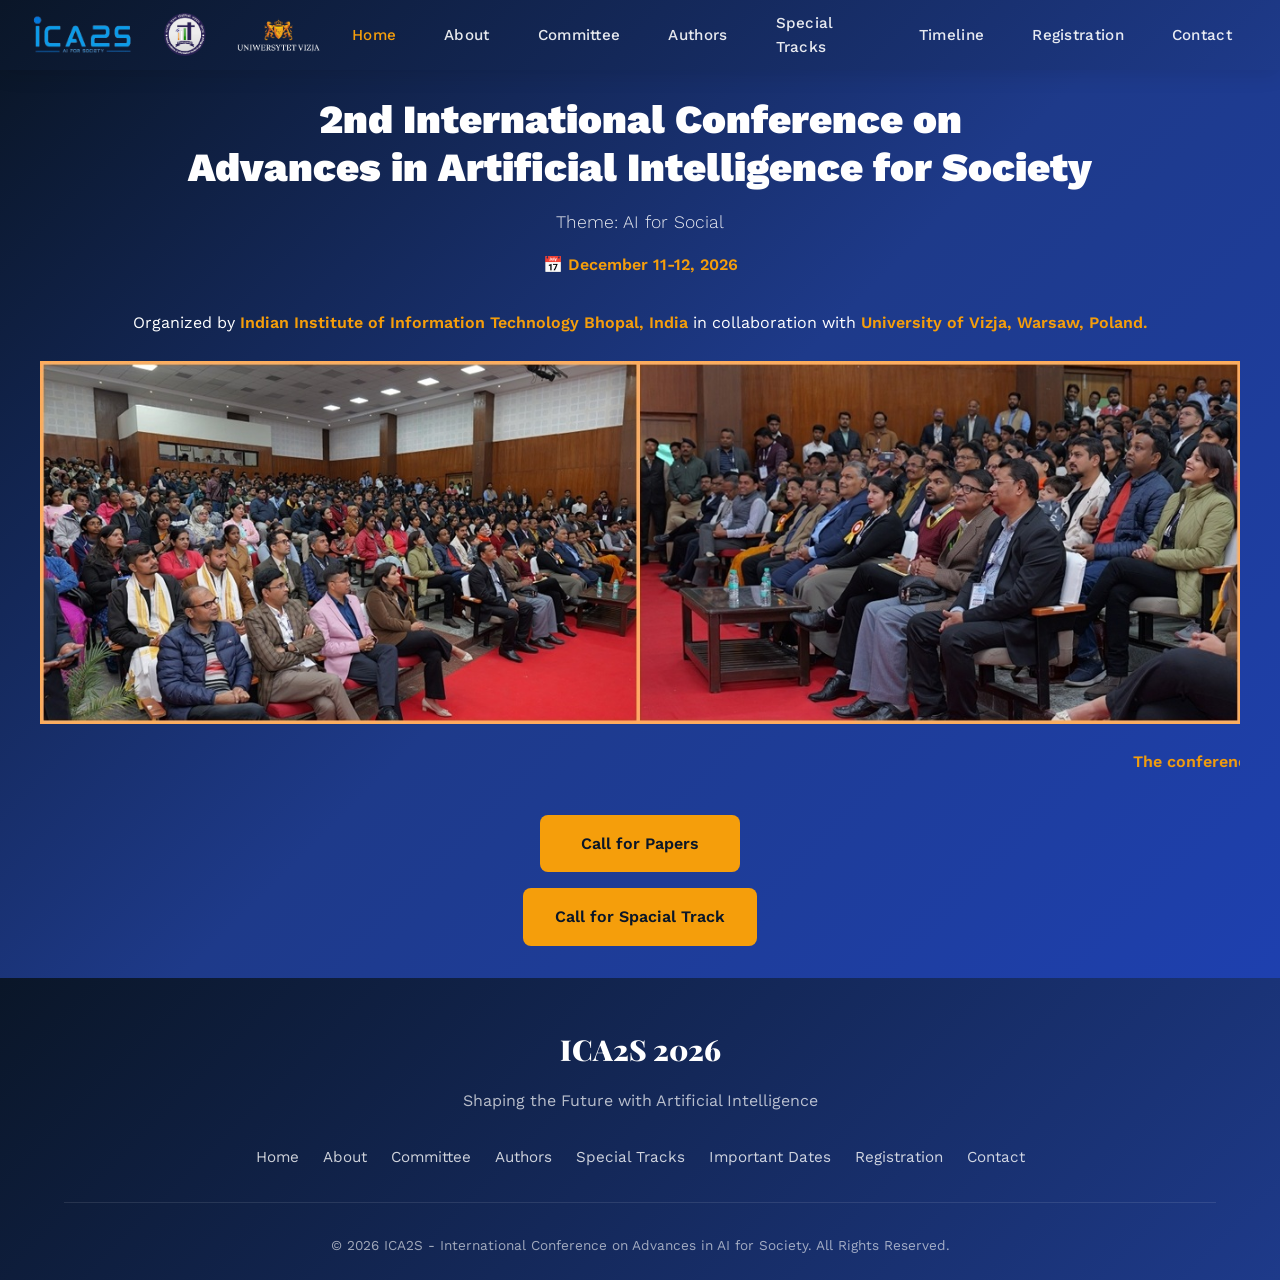
==== commit f6feee49: "white space removal" ====
--- a/index.html
+++ b/index.html
@@ -1,1091 +1,28 @@
 <!DOCTYPE html>
 <html lang="en">
-
 <head>
     <meta charset="UTF-8">
     <meta name="viewport" content="width=device-width, initial-scale=1.0">
-    <title>ICA2S 2026 - International Conference on Advances in Artificial Intelligence for Society</title>
+    <title>ICA2S 2026 -  International Conference on Advances in Artificial Intelligence for Society</title>
     <link rel="preconnect" href="https://fonts.googleapis.com">
     <link rel="preconnect" href="https://fonts.gstatic.com" crossorigin>
-    <link
-        href="https://fonts.googleapis.com/css2?family=Playfair+Display:wght@400;700;900&family=Work+Sans:wght@300;400;500;600&display=swap"
-        rel="stylesheet">
+    <link href="https://fonts.googleapis.com/css2?family=Playfair+Display:wght@400;700;900&family=Work+Sans:wght@300;400;500;600&display=swap" rel="stylesheet">
     <link rel="icon" href="favicon/favicon.ico" type="image/x-icon">
-
-    <style>
-        :root {
-            --primary-dark: #0a1628;
-            --primary-blue: #1e3a8a;
-            --accent-gold: #f59e0b;
-            --accent-teal: #06b6d4;
-            --light-bg: #f8fafc;
-            --text-dark: #1e293b;
-            --text-light: #64748b;
-            --nav-height: 70px;
-        }
-
-        * {
-            margin: 0;
-            padding: 0;
-            box-sizing: border-box;
-        }
-
-        html {
-            scroll-behavior: smooth;
-            scroll-padding-top: var(--nav-height);
-        }
-
-        body {
-            font-family: 'Work Sans', sans-serif;
-            color: var(--text-dark);
-            line-height: 1.6;
-            overflow-x: hidden;
-            word-wrap: break-word;
-            overflow-wrap: break-word;
-        }
-
-        a {
-            color: var(--accent-gold);
-        }
-
-        /* Fixed Navigation */
-        nav {
-            position: fixed;
-            top: 0;
-            left: 0;
-            right: 0;
-            height: var(--nav-height);
-            background: linear-gradient(135deg, var(--primary-dark) 0%, var(--primary-blue) 100%);
-            z-index: 1000;
-            box-shadow: 0 4px 20px rgba(0, 0, 0, 0.1);
-            transition: all 0.3s ease;
-        }
-
-        nav.scrolled {
-            box-shadow: 0 4px 30px rgba(0, 0, 0, 0.2);
-        }
-
-        .nav-container {
-            max-width: 1400px;
-            margin: 0 auto;
-            height: 100%;
-            display: flex;
-            align-items: center;
-            justify-content: space-between;
-            padding: 0 1.5rem;
-        }
-
-        .logo {
-            font-family: 'Playfair Display', serif;
-            font-size: 1.5rem;
-            font-weight: 900;
-            color: white;
-            letter-spacing: -0.02em;
-            display: flex;
-            align-items: center;
-            gap: 0.5rem;
-            z-index: 1001;
-        }
-
-        .logo-accent {
-            color: var(--accent-gold);
-            font-size: 1.7rem;
-        }
-
-        /* Hamburger Menu */
-        .menu-toggle {
-            display: none;
-            flex-direction: column;
-            cursor: pointer;
-            z-index: 1001;
-            background: none;
-            border: none;
-            padding: 0.5rem;
-        }
-
-        .menu-toggle span {
-            width: 25px;
-            height: 3px;
-            background: white;
-            margin: 3px 0;
-            transition: all 0.3s ease;
-            border-radius: 3px;
-        }
-
-        .menu-toggle.active span:nth-child(1) {
-            transform: rotate(45deg) translate(7px, 7px);
-        }
-
-        .menu-toggle.active span:nth-child(2) {
-            opacity: 0;
-        }
-
-        .menu-toggle.active span:nth-child(3) {
-            transform: rotate(-45deg) translate(7px, -7px);
-        }
-
-        .nav-menu {
-            display: flex;
-            list-style: none;
-            gap: 0;
-            align-items: center;
-        }
-
-        .nav-menu li {
-            position: relative;
-        }
-
-        .nav-menu a {
-            display: block;
-            padding: 0.75rem 1.5rem;
-            color: rgba(255, 255, 255, 0.9);
-            text-decoration: none;
-            font-weight: 500;
-            font-size: 0.95rem;
-            letter-spacing: 0.02em;
-            transition: all 0.3s ease;
-            position: relative;
-        }
-
-        .nav-menu a::before {
-            content: '';
-            position: absolute;
-            bottom: 0;
-            left: 50%;
-            width: 0;
-            height: 3px;
-            background: var(--accent-gold);
-            transform: translateX(-50%);
-            transition: width 0.3s ease;
-        }
-
-        .nav-menu a:hover {
-            color: white;
-        }
-
-        .nav-menu a:hover::before {
-            width: 60%;
-        }
-
-        .nav-menu a.active {
-            color: var(--accent-gold);
-        }
-
-        /* Hero Section */
-        .main {
-            min-height: 100dvh;
-            background: linear-gradient(135deg, var(--primary-dark) 0%, var(--primary-blue) 50%, #1e40af 100%);
-            display: flex;
-            align-items: center;
-            justify-content: center;
-            position: relative;
-            overflow: hidden;
-            padding-top: var(--nav-height);
-        }
-
-        .main::before {
-            content: '';
-            position: absolute;
-            top: 0;
-            left: 0;
-            right: 0;
-            bottom: 0;
-            background: url('data:image/svg+xml,<svg width="100" height="100" xmlns="http://www.w3.org/2000/svg"><defs><pattern id="grid" width="100" height="100" patternUnits="userSpaceOnUse"><path d="M 100 0 L 0 0 0 100" fill="none" stroke="rgba(255,255,255,0.03)" stroke-width="1"/></pattern></defs><rect width="100%" height="100%" fill="url(%23grid)" /></svg>');
-            opacity: 0.5;
-        }
-
-
-
-        /* Hero Section */
-        .hero {
-            min-height: 100dvh;
-            background: linear-gradient(135deg, var(--primary-dark) 0%, var(--primary-blue) 50%, #1e40af 100%);
-            display: flex;
-            align-items: center;
-            justify-content: center;
-            position: relative;
-
-        }
-
-        .hero::before {
-            content: '';
-            position: absolute;
-            background: url('data:image/svg+xml,<svg width="100" height="100" xmlns="http://www.w3.org/2000/svg"><defs><pattern id="grid" width="100" height="100" patternUnits="userSpaceOnUse"><path d="M 100 0 L 0 0 0 100" fill="none" stroke="rgba(255,255,255,0.03)" stroke-width="1"/></pattern></defs><rect width="100%" height="100%" fill="url(%23grid)" /></svg>');
-            opacity: 0.5;
-        }
-
-        .hero-content {
-            max-width: 1200px;
-            margin: 0 auto;
-            padding: 2rem 1.5rem;
-            text-align: center;
-            position: relative;
-            z-index: 1;
-        }
-
-        .hero-img {
-
-            max-width: 1200px;
-            margin: 0px auto;
-        }
-
-        .hero-main {
-            background: linear-gradient(135deg, var(--primary-dark) 0%, var(--primary-blue) 50%, #1e40af 100%);
-
-            max-width: 1200px;
-            margin: 0 auto;
-            padding: 2rem 1.5rem;
-            text-align: center;
-            position: relative;
-            z-index: 1;
-            color: white;
-        }
-
-        .hero-badge {
-            display: inline-block;
-            background: rgba(245, 158, 11, 0.2);
-            color: var(--accent-gold);
-            padding: 0.5rem 1.5rem;
-            border-radius: 50px;
-            font-size: 0.85rem;
-            font-weight: 600;
-            margin-bottom: 1.5rem;
-            border: 2px solid var(--accent-gold);
-            animation: fadeInUp 0.8s ease-out;
-        }
-
-        .hero h1 {
-
-            font-size: clamp(1.6rem, 5vw, 2.5rem);
-            font-weight: 900;
-            color: white;
-            line-height: 1.2;
-            margin-bottom: 1rem;
-            animation: fadeInUp 0.8s ease-out 0.2s both;
-        }
-
-        .hero-main h1 {
-
-            font-size: clamp(1.6rem, 5vw, 2.5rem);
-            font-weight: 900;
-            color: white;
-            line-height: 1.2;
-            margin-bottom: 1rem;
-            animation: fadeInUp 0.8s ease-out 0.2s both;
-        }
-
-        .hero-subtitle {
-            font-size: 1.1rem;
-            color: rgba(255, 255, 255, 0.9);
-            margin-bottom: 1rem;
-            font-weight: 300;
-            animation: fadeInUp 0.8s ease-out 0.4s both;
-        }
-
-        .hero-date {
-            font-size: 1rem;
-            color: var(--accent-gold);
-            margin-bottom: 2rem;
-            font-weight: 600;
-            animation: fadeInUp 0.8s ease-out 0.6s both;
-        }
-
-        .hero-cta {
-            display: flex;
-            flex-direction: column;
-            gap: 1rem;
-            align-items: center;
-            animation: fadeInUp 0.8s ease-out 0.8s both;
-        }
-
-        .cta-button {
-            padding: 1rem 2rem;
-            font-size: 1rem;
-            font-weight: 600;
-            border: none;
-            border-radius: 8px;
-            cursor: pointer;
-            text-decoration: none;
-            transition: all 0.3s ease;
-            display: inline-block;
-            min-width: 200px;
-            text-align: center;
-        }
-
-        .cta-primary {
-            background: var(--accent-gold);
-            color: var(--primary-dark);
-        }
-
-        .cta-primary:hover {
-            background: #d97706;
-            transform: translateY(-2px);
-            box-shadow: 0 10px 30px rgba(245, 158, 11, 0.3);
-        }
-
-        .cta-secondary {
-            background: transparent;
-            color: white;
-            border: 2px solid white;
-        }
-
-        .cta-secondary:hover {
-            background: white;
-            color: var(--primary-blue);
-            transform: translateY(-2px);
-        }
-
-        @keyframes fadeInUp {
-            from {
-                opacity: 0;
-                transform: translateY(30px);
-            }
-
-            to {
-                opacity: 1;
-                transform: translateY(0);
-            }
-        }
-
-        /* Section Styles */
-        section {
-            padding: 4rem 0;
-        }
-
-        .section-container {
-            max-width: 1200px;
-            margin: 0 auto;
-            padding: 0 1.5rem;
-        }
-
-        .section-header {
-            text-align: center;
-            margin-bottom: 3rem;
-        }
-
-        .section-badge {
-            display: inline-block;
-            background: rgba(30, 58, 138, 0.1);
-            color: var(--primary-blue);
-            padding: 0.5rem 1.25rem;
-            border-radius: 50px;
-            font-size: 0.85rem;
-            font-weight: 600;
-            margin-bottom: 1rem;
-        }
-
-        .section-title {
-            font-family: 'Playfair Display', serif;
-            font-size: 2rem;
-            font-weight: 900;
-            color: var(--text-dark);
-            margin-bottom: 1rem;
-        }
-
-        .section-description {
-            font-size: 1rem;
-            color: var(--text-light);
-            max-width: 700px;
-            margin: 0 auto;
-            line-height: 1.7;
-        }
-
-        /* About Section */
-        #about {
-            background: var(--light-bg);
-        }
-
-        .about-content {
-            display: grid;
-            gap: 2rem;
-            margin-top: 2rem;
-        }
-
-        .about-text {
-            font-size: 1.05rem;
-            color: var(--text-dark);
-            line-height: 1.8;
-        }
-
-        .about-text p {
-            margin-bottom: 1.25rem;
-        }
-
-        .stats-grid {
-            display: grid;
-            grid-template-columns: repeat(auto-fit, minmax(140px, 1fr));
-            gap: 1.5rem;
-            margin-top: 2.5rem;
-        }
-
-        .stat-card {
-            background: white;
-            padding: 1.5rem;
-            border-radius: 12px;
-            text-align: center;
-            box-shadow: 0 4px 15px rgba(0, 0, 0, 0.05);
-            transition: transform 0.3s ease, box-shadow 0.3s ease;
-        }
-
-        .stat-card:hover {
-            transform: translateY(-5px);
-            box-shadow: 0 8px 25px rgba(0, 0, 0, 0.1);
-        }
-
-        .stat-number {
-            font-family: 'Playfair Display', serif;
-            font-size: 2rem;
-            font-weight: 900;
-            color: var(--primary-blue);
-            display: block;
-            margin-bottom: 0.25rem;
-        }
-
-        .stat-label {
-            font-size: 0.9rem;
-            color: var(--text-light);
-        }
-
-        /* Themes Section */
-        .themes-grid {
-            display: grid;
-            grid-template-columns: repeat(auto-fit, minmax(240px, 1fr));
-            gap: 1.5rem;
-            margin-top: 2rem;
-        }
-
-        .theme-card {
-            background: white;
-            padding: 1.75rem;
-            border-radius: 12px;
-            box-shadow: 0 4px 15px rgba(0, 0, 0, 0.05);
-            transition: all 0.3s ease;
-            border-top: 4px solid var(--accent-teal);
-        }
-
-        .theme-card:hover {
-            transform: translateY(-5px);
-            box-shadow: 0 8px 30px rgba(0, 0, 0, 0.12);
-        }
-
-        .theme-icon {
-            font-size: 1 rem;
-            margin-bottom: 1rem;
-            font-style: bold;
-            display: block;
-        }
-
-        .theme-card h3 {
-            font-size: 1.25rem;
-            color: var(--text-dark);
-            margin-bottom: 0.75rem;
-            font-weight: 600;
-        }
-
-        .theme-card p {
-            color: var(--text-light);
-            font-size: 0.95rem;
-            line-height: 1.6;
-        }
-
-        /* Timeline Section */
-        #dates {
-            background: var(--light-bg);
-        }
-
-        .timeline {
-            max-width: 800px;
-            margin: 2rem auto 0;
-            position: relative;
-        }
-
-        .timeline::before {
-            content: '';
-            position: absolute;
-            left: 20px;
-            top: 0;
-            bottom: 0;
-            width: 2px;
-            background: var(--accent-gold);
-        }
-
-        .timeline-item {
-            position: relative;
-            padding-left: 60px;
-            margin-bottom: 2rem;
-        }
-
-        .timeline-dot {
-            position: absolute;
-            left: 11px;
-            top: 0;
-            width: 20px;
-            height: 20px;
-            border-radius: 50%;
-            background: var(--accent-gold);
-            border: 4px solid var(--light-bg);
-            z-index: 1;
-        }
-
-        .timeline-content {
-            background: white;
-            padding: 1.25rem 1.5rem;
-            border-radius: 12px;
-            box-shadow: 0 4px 15px rgba(0, 0, 0, 0.05);
-        }
-
-        .timeline-date {
-            font-weight: 600;
-            color: var(--primary-blue);
-            margin-bottom: 0.5rem;
-            font-size: 0.95rem;
-        }
-
-        .timeline-title {
-            font-size: 1.1rem;
-            color: var(--text-dark);
-            font-weight: 600;
-        }
-
-        /* Committee Section */
-        .committee-grid {
-            display: grid;
-            grid-template-columns: repeat(auto-fit, minmax(250px, 1fr));
-            gap: 1.5rem;
-            margin-top: 2rem;
-        }
-
-        .committee-card {
-            background: white;
-            padding: 1.75rem;
-            border-radius: 12px;
-            text-align: center;
-            box-shadow: 0 4px 15px rgba(0, 0, 0, 0.05);
-            transition: all 0.3s ease;
-        }
-
-        .committee-card:hover {
-            transform: translateY(-5px);
-            box-shadow: 0 8px 30px rgba(0, 0, 0, 0.12);
-        }
-
-        .committee-photo {
-            width: 200px;
-            height: 200px;
-            margin: 0 auto 1rem;
-            display: flex;
-            align-items: center;
-            justify-content: center;
-            font-size: 2.5rem;
-            color: white;
-        }
-
-        .committee-card h3 {
-            font-size: 1.1rem;
-            color: var(--text-dark);
-            margin-bottom: 0.25rem;
-            font-weight: 600;
-        }
-
-        .committee-role {
-            color: var(--primary-blue);
-            font-weight: 600;
-            font-size: 0.9rem;
-            margin-bottom: 0.5rem;
-        }
-
-        .committee-affiliation {
-            color: var(--text-light);
-            font-size: 0.85rem;
-        }
-
-        /* Registration Section */
-        #registration {
-            background: var(--light-bg);
-        }
-
-        .registration-grid {
-            display: grid;
-            grid-template-columns: repeat(auto-fit, minmax(280px, 1fr));
-            gap: 1.5rem;
-            margin-top: 2rem;
-        }
-
-        .registration-card {
-            background: white;
-            padding: 2rem 1.5rem;
-            border-radius: 12px;
-            box-shadow: 0 4px 15px rgba(0, 0, 0, 0.05);
-            transition: all 0.3s ease;
-            text-align: center;
-        }
-
-        .registration-card:hover {
-            transform: translateY(-5px);
-            box-shadow: 0 8px 30px rgba(0, 0, 0, 0.12);
-        }
-
-        .registration-type {
-            font-size: 1.25rem;
-            font-weight: 700;
-            color: var(--primary-blue);
-            margin-bottom: 1rem;
-        }
-
-        .registration-price {
-            font-family: 'Playfair Display', serif;
-            font-size: 2.5rem;
-            font-weight: 900;
-            color: var(--text-dark);
-            margin-bottom: 1.5rem;
-        }
-
-        .registration-price span {
-            font-size: 1rem;
-            color: var(--text-light);
-            font-family: 'Work Sans', sans-serif;
-        }
-
-        .registration-features {
-            list-style: none;
-            margin-bottom: 1.5rem;
-            text-align: left;
-        }
-
-        .registration-features li {
-            padding: 0.5rem 0;
-            color: var(--text-dark);
-            font-size: 0.9rem;
-            border-bottom: 1px solid rgba(0, 0, 0, 0.05);
-        }
-
-        .registration-features li::before {
-            content: '✓';
-            color: var(--accent-teal);
-            font-weight: bold;
-            margin-right: 0.75rem;
-        }
-
-        .register-button {
-            width: 100%;
-            padding: 0.9rem;
-            background: var(--primary-blue);
-            color: white;
-            border: none;
-            border-radius: 8px;
-            font-size: 1rem;
-            font-weight: 600;
-            cursor: pointer;
-            transition: all 0.3s ease;
-        }
-
-        .register-button:hover {
-            background: var(--primary-dark);
-            transform: translateY(-2px);
-        }
-
-        /* Contact Section */
-        .contact-container {
-            display: grid;
-            grid-template-columns: repeat(auto-fit, minmax(280px, 1fr));
-            gap: 2rem;
-            margin-top: 2rem;
-        }
-
-        .contact-info {
-            display: grid;
-            gap: 1.5rem;
-        }
-
-        .contact-item {
-            display: flex;
-            gap: 1.25rem;
-            background: white;
-            padding: 1.5rem;
-            border-radius: 12px;
-            box-shadow: 0 4px 15px rgba(0, 0, 0, 0.05);
-        }
-
-        .contact-icon {
-            font-size: 2rem;
-            flex-shrink: 0;
-        }
-
-        .contact-details h3 {
-            font-size: 1.1rem;
-            color: var(--text-dark);
-            margin-bottom: 0.5rem;
-            font-weight: 600;
-        }
-
-        .contact-details p {
-            color: var(--text-light);
-            font-size: 0.95rem;
-            margin-bottom: 0.25rem;
-        }
-
-        .contact-details a {
-            color: var(--primary-blue);
-            text-decoration: none;
-        }
-
-        .contact-form {
-            background: white;
-            padding: 2rem;
-            border-radius: 12px;
-            box-shadow: 0 4px 15px rgba(0, 0, 0, 0.05);
-        }
-
-        .form-group {
-            margin-bottom: 1.5rem;
-        }
-
-        .form-group label {
-            display: block;
-            margin-bottom: 0.5rem;
-            color: var(--text-dark);
-            font-weight: 600;
-            font-size: 0.95rem;
-        }
-
-        .form-group input,
-        .form-group textarea {
-            width: 100%;
-            padding: 0.85rem;
-            border: 2px solid rgba(0, 0, 0, 0.1);
-            border-radius: 8px;
-            font-family: 'Work Sans', sans-serif;
-            font-size: 0.95rem;
-            transition: border-color 0.3s ease;
-        }
-
-        .form-group input:focus,
-        .form-group textarea:focus {
-            outline: none;
-            border-color: var(--primary-blue);
-        }
-
-        .form-group textarea {
-            resize: vertical;
-            min-height: 130px;
-        }
-
-        .submit-button {
-            width: 100%;
-            padding: 0.9rem;
-            background: var(--accent-gold);
-            color: var(--primary-dark);
-            border: none;
-            border-radius: 8px;
-            font-size: 1rem;
-            font-weight: 600;
-            cursor: pointer;
-            transition: all 0.3s ease;
-        }
-
-        .submit-button:hover {
-            background: #d97706;
-            transform: translateY(-2px);
-        }
-
-        /* Footer */
-        footer {
-            background: linear-gradient(135deg, var(--primary-dark) 0%, var(--primary-blue) 100%);
-            color: white;
-            padding: 3rem 0 1.5rem;
-        }
-
-        .footer-content {
-            max-width: 1200px;
-            margin: 0 auto;
-            padding: 0 1.5rem;
-            text-align: center;
-        }
-
-        .footer-logo {
-            font-family: 'Playfair Display', serif;
-            font-size: 1.8rem;
-            font-weight: 900;
-            margin-bottom: 1rem;
-        }
-
-        .footer-links {
-            display: flex;
-            flex-wrap: wrap;
-            justify-content: center;
-            gap: 1.5rem;
-            margin: 2rem 0;
-        }
-
-        .footer-links a {
-            color: rgba(255, 255, 255, 0.8);
-            text-decoration: none;
-            font-size: 0.95rem;
-            transition: color 0.3s ease;
-        }
-
-        .footer-links a:hover {
-            color: var(--accent-gold);
-        }
-
-        .footer-copyright {
-            padding-top: 2rem;
-            border-top: 1px solid rgba(255, 255, 255, 0.1);
-            color: rgba(255, 255, 255, 0.6);
-            font-size: 0.85rem;
-        }
-
-        .table-container {
-            width: 100%;
-            overflow-x: auto;
-        }
-
-        /* Common table style */
-        table {
-            border-collapse: collapse;
-            width: 100%;
-            margin-bottom: 20px;
-        }
-
-        th,
-        td {
-            border: 1px solid #ddd;
-            padding: 10px;
-            text-align: center;
-        }
-
-        th {}
-
-        tr:nth-child(even) {
-            background: #f9f9f9;
-        }
-
-        /* Hide mobile tables on desktop */
-        .mobile-table {
-            display: none;
-        }
-
-        .caption {
-            font-size: 20px;
-            font-weight: bold;
-            margin: 15px 0;
-        }
-
-        /* Mobile Responsive Styles */
-        @media (max-width: 789px) {
-
-            .hero-main {
-                min-height: 100dvh;
-            }
-
-            .main {
-                min-height: 100dvh;
-            }
-
-            .desktop-table {
-                display: none;
-            }
-
-            .mobile-table {
-                display: block;
-            }
-
-            :root {
-                --nav-height: 60px;
-            }
-
-            .menu-toggle {
-                display: flex;
-            }
-
-            .nav-menu {
-                position: fixed;
-                top: var(--nav-height);
-                left: -100%;
-                width: 100%;
-                height: calc(100vh - var(--nav-height));
-                background: linear-gradient(135deg, var(--primary-dark) 0%, var(--primary-blue) 100%);
-                flex-direction: column;
-                align-items: center;
-                justify-content: flex-start;
-                padding: 2rem 0;
-                transition: left 0.3s ease;
-                overflow-y: auto;
-            }
-
-            .nav-menu.active {
-                left: 0;
-            }
-
-            .nav-menu li {
-                width: 100%;
-                text-align: center;
-            }
-
-            .nav-menu a {
-                padding: 1rem;
-                font-size: 1.1rem;
-                width: 100%;
-            }
-
-            .nav-menu a::before {
-                display: none;
-            }
-
-            .hero h1 {
-                font-size: 2rem;
-            }
-
-            .hero-main h1 {
-                font-size: 2rem;
-            }
-
-            .hero-subtitle {
-                font-size: 1rem;
-            }
-
-            .hero-cta {
-                width: 100%;
-                max-width: 300px;
-                margin: 0 auto;
-            }
-
-            .cta-button {
-                width: 100%;
-            }
-
-            .section-title {
-                font-size: 1.75rem;
-            }
-
-            .section-description {
-                font-size: 0.95rem;
-            }
-
-            .stats-grid {
-                grid-template-columns: repeat(2, 1fr);
-            }
-
-            .themes-grid,
-            .committee-grid,
-            .registration-grid {
-                grid-template-columns: 1fr;
-            }
-
-            .timeline::before {
-                left: 15px;
-            }
-
-            .timeline-item {
-                padding-left: 50px;
-            }
-
-            .timeline-dot {
-                left: 6px;
-            }
-
-            .contact-container {
-                grid-template-columns: 1fr;
-            }
-
-            .footer-links {
-                flex-direction: column;
-                gap: 1rem;
-            }
-        }
-
-        @media (max-width: 480px) {
-            .logo {
-                font-size: 1.2rem;
-            }
-
-            .logo-accent {
-                font-size: 1.4rem;
-            }
-
-            .hero h1 {
-                font-size: 1.75rem;
-            }
-
-            .hero-main h1 {
-                font-size: 1.75rem;
-            }
-
-            .stats-grid {
-                grid-template-columns: 1fr;
-            }
-
-            .registration-price {
-                font-size: 2rem;
-            }
-        }
-
-        /* Tablet Responsive */
-        @media (min-width: 769px) and (max-width: 1024px) {
-            .nav-menu a {
-                padding: 0.75rem 1rem;
-                font-size: 0.9rem;
-            }
-
-            .hero h1 {
-                font-size: 3rem;
-            }
-
-
-            .hero-main h1 {
-                font-size: 3rem;
-            }
-
-            .themes-grid,
-            .committee-grid {
-                grid-template-columns: repeat(2, 1fr);
-            }
-        }
-
-        .hero-subtitle a::after {
-            content: "";
-            position: absolute;
-            left: 0;
-            bottom: -3px;
-            width: 0;
-            height: 2px;
-            background: #f59e0b;
-            transition: 0.3s;
-        }
-
-        .hero-subtitle a:hover {
-            color: #fff;
-            text-shadow: 0 0 8px rgba(245, 158, 11, 0.8);
-        }
-
-        .hero-subtitle a:hover::after {
-            width: 100%;
-        }
-
-        img {
-            max-width: 100%;
-            height: auto;
-            display: block;
-        }
-    </style>
+    <link rel="stylesheet" href="css/style.css">
+    <script src="scripts/script.js" defer></script>
 </head>
-
-<body>
+<body style="padding-top: 0px; margin: 0px;">
     <!-- Fixed Navigation -->
     <nav id="navbar">
         <div class="nav-container">
             <div class="logo">
-                <span
-                    style="display:flex; align-items:center; justify-content:flex-start; gap:20px; white-space:nowrap;">
-                    <a href="https://www.ica2s.com/" target="_blank"> <img src="Assets/logo.png"
-                            style="height:50px; width:auto;"> </a>
-                    <a href="https://iiitbhopal.ac.in/" target="_blank"><img src="Assets/logo-iiitb.png"
-                            style="height:50px; width:auto;"> </a>
-                    <a href="https://vizja.pl/en/" target="_blank"><img src="Assets/logo-v.png"
-                            style="height:50px; width:auto;"> </a>
-                </span>
+			<span style="display:flex; align-items:center; justify-content:flex-start; gap:20px; white-space:nowrap;">
+    <a href="https://www.ica2s.com/" target="_blank" > <img src="Assets/logo.png" style="height:50px; width:auto;"> </a>
+    <a href="https://iiitbhopal.ac.in/" target="_blank" ><img src="Assets/logo-iiitb.png" style="height:50px; width:auto;"> </a>
+  <a href="https://vizja.pl/en/" target="_blank" ><img src="Assets/logo-v.png" style="height:50px; width:auto;"> </a>
+</span>
 
-
+                 
             </div>
             <button class="menu-toggle" id="menuToggle" aria-label="Toggle menu">
                 <span></span>
@@ -1093,30 +30,29 @@
                 <span></span>
             </button>
             <ul class="nav-menu" id="navMenu">
-                <li><a href="pages/home.html" class="nav-link active">Home</a></li>
-                <li><a href="pages/about.html" class="nav-link">About</a></li>
-                <li><a href="pages/committee.html" class="nav-link">Committee</a></li>
-                <li><a href="pages/authors.html" class="nav-link"> Authors</a></li>
-                <li><a href="pages/special_track.html" class="nav-link">Special Tracks</a></li>
-                <li><a href="pages/timeline.html" class="nav-link"> Timeline</a></li>
-                <li><a href="pages/registration.html" class="nav-link">Registration</a></li>
-                <li><a href="pages/contact.html" class="nav-link">Contact</a></li>
+                <li><a href="index.html" class="nav-link active">Home</a></li>
+				<li><a href="about.html" class="nav-link">About</a></li>
+                <li><a href="committee.html" class="nav-link">Committee</a></li>
+                <li><a href="authors.html" class="nav-link"> Authors</a></li>
+                <li><a href="special-track.html" class="nav-link">Special Tracks</a></li>
+                <li><a href="timeline.html" class="nav-link"> Timeline</a></li>
+                <li><a href="registration.html" class="nav-link">Registration</a></li>
+                <li><a href="contact.html" class="nav-link">Contact</a></li>
             </ul>
         </div>
     </nav>
 
-    <!-- Hero Section 
-    <section id="home" class="hero">
-	
-        <div class="hero-content">
-            <h1>International Conference on Advances in Artificial Intelligence for Society</h1>
+    <!-- main Section -->
+    <section id="home" class="mainn" style="margin:0; padding-bottom:0;">
+        <div class="hero-main">
+      <h1>2nd International Conference on <br>Advances in Artificial Intelligence for Society</h1>
             <p class="hero-subtitle">Theme: AI for Social</p>	
-			<p class="hero-date" style="display:inline-flex; align-items:center; gap:6px; white-space:nowrap;">
+			<p class="hero-date" style="display:inline-flex; align-items:center;  white-space:nowrap;">
   <span>  📅 December 11-12, 2026</span>  <span>
 </p>
 
 
-<p class="hero-subtitle">
+<p >
   Organized by    
   <a href="https://iiitbhopal.ac.in" target="_blank" class="hero-date" style="
     color:#f59e0b;
@@ -1133,918 +69,23 @@
     transition:0.3s;
   "> University of Vizja, Warsaw, Poland.
   </a>
-</p>
+</p> <br>
 
-		
+		<div class="hero-img">
 			<img src="Assets/page.jpg" width="100%">
+		<br>
 		<marquee direction="left"><p class="hero-date">
   The conference will be organized in hybrid (online + offline) mode. </p>
-</marquee>	
+</marquee>
+		</div>
+			
  
             <div class="hero-cta">
-                <a href="pages/authors.html" class="cta-button cta-primary">Call for Papers</a>
-                <a href="pages/special_track.html" class="cta-button cta-secondary">Call for  Spacial Track</a>
+                <a href="authors.html" class="cta-button cta-primary">Call for Papers</a>
+                <a href="special-track.html" class="cta-button cta-primary">Call for  Spacial Track</a>
             </div>
-
-        </div>
-    </section>
--->
-    <!-- main Section -->
-    <section id="home" class="mainn">
-        <div class="hero-main">
-            <h1>2nd International Conference on <br>Advances in Artificial Intelligence for Society</h1>
-            <p class="hero-subtitle">Theme: AI for Social</p>
-            <p class="hero-date" style="display:inline-flex; align-items:center;  white-space:nowrap;">
-                <span> 📅 December 11-12, 2026</span> <span>
-            </p>
-
-
-            <p>
-                Organized by
-                <a href="https://iiitbhopal.ac.in" target="_blank" class="hero-date" style="
-    color:#f59e0b;
-    text-decoration:none;
-    position:relative;
-    transition:0.3s;
-  "> Indian Institute of Information Technology Bhopal, India
-                </a>
-                in collaboration with
-                <a href="https://vizja.pl/en/" target="_blank" class="hero-date" style="
-    color:#f59e0b;
-    text-decoration:none;
-    position:relative;
-    transition:0.3s;
-  "> University of Vizja, Warsaw, Poland.
-                </a>
-            </p> <br>
-
-            <div class="hero-img">
-                <img src="Assets/page.jpg" width="100%">
-                <br>
-                <marquee direction="left">
-                    <p class="hero-date">
-                        The conference will be organized in hybrid (online + offline) mode. </p>
-                </marquee>
-            </div>
-
-
-            <div class="hero-cta">
-                <a href="pages/authors.html" class="cta-button cta-primary">Call for Papers</a>
-                <a href="pages/special_track.html" class="cta-button cta-primary">Call for Spacial Track</a>
-            </div>
-
-        </div>
-    </section>
-
-
-    <!-- About Section -->
-    <section id="about">
-        <div class="section-container">
-            <div class="section-header">
-                <span class="hero-badge">
-                    <h2>About ICA2S 2026 </h2>
-                </span>
-                <h4 class="section-title">Exploring AI's Impact on Society and Future </h4>
-                <p class="section-description">
-                    Join leading researchers, industry experts, and policymakers in exploring how artificial
-                    intelligence can solve real-world challenges and create positive social impact.
-                </p>
-            </div>
-            <div class="about-content">
-                <div class="about-text">
-                    <p>
-
-                        The International Conference on Advances in Artificial Intelligence for Society (ICA2S 2026)
-                        aims to bring together researchers, academicians, industry professionals, and policymakers to
-                        discuss the latest advancements in AI and its impact on society.
-                    </p>
-                    <p>
-                        The International Conference on AI for Society (ICA2S) brings together brilliant minds from
-                        academia, industry, and government to explore how artificial intelligence can address pressing
-                        societal challenges. From healthcare to education, environmental sustainability to social
-                        equity, we examine AI's transformative potential.
-                    </p>
-                    <p>
-                        Our conference features keynote speeches from world-renowned AI researchers, technical paper
-                        presentations, interactive workshops, and networking opportunities. Whether you're a researcher,
-                        practitioner, student, or policymaker, ICA2S offers valuable insights into the future of AI and
-                        society.
-                    </p>
-                </div>
-                <!--  <div class="stats-grid">
-                    <div class="stat-card">
-                        <span class="stat-number">200+</span>
-                        <span class="stat-label">Attendees</span>
-                    </div>
-                    <div class="stat-card">
-                        <span class="stat-number">300+</span>
-                        <span class="stat-label">Papers</span>
-                    </div>
-                    <div class="stat-card">
-                        <span class="stat-number">50+</span>
-                        <span class="stat-label">Speakers</span>
-                    </div>
-                    <div class="stat-card">
-                        <span class="stat-number">30+</span>
-                        <span class="stat-label">Countries</span>
-                    </div>
-					
-                </div>-->
-            </div>
-        </div>
-    </section>
-
-    <!-- Themes Section -->
-    <section id="themes">
-        <div class="section-container">
-            <div class="section-header">
-
-                <h2 class="section-title">Conference Themes: Explore Key Topics</h2>
-                <p class="section-description">
-                    Our conference covers cutting-edge research and applications across multiple domains
-                </p>
-            </div>
-            <div class="themes-grid">
-                <div class="theme-card">
-                    <span class="theme-icon">🤖 Technological Innovations in AI </span>
-                    <p> ◆ Breakthroughs in AI algorithms.<br>◆ AI in cloud computing.<br>◆ AI tools for real-time
-                        decision-making. </p>
-                </div>
-
-                <div class="theme-card">
-                    <span class="theme-icon">🏥 AI in Healthcare</span>
-                    <p> ◆ AI in diagnostics & precision medicine. <br> ◆ Generative AI for patient care.<br> ◆ AI in
-                        public health strategies. </p>
-                </div>
-                <div class="theme-card">
-                    <span class="theme-icon"> ⚖️🔒 Ethics, Privacy, and Security in AI </span>
-
-                    <p>◆ Ethical AI frameworks.<br>◆ Cybersecurity in AI systems.<br>◆ Patient data privacy protection.
-                    </p>
-                </div>
-                <div class="theme-card">
-                    <span class="theme-icon">☁️🌍 Cloud Computing & AI: Scalability </span>
-                    <p>◆ AI with cloud platforms.<br>◆ Cloud-based AI solutions.<br>◆ Compliance & security in AI-cloud.
-                    </p>
-                </div>
-                <div class="theme-card">
-                    <span class="theme-icon"> 🏙️AI for Society: Sustainability & Equity</span>
-                    <p>◆ AI in emerging economies. <br>◆ AI & Sustainable Development Goals.<br> ◆ AI in underserved
-                        communities.</p>
-                </div>
-                <div class="theme-card">
-                    <span class="theme-icon">🚀 Future Horizons in AI </span>
-                    <p>◆ AI & societal interactions. <br>◆ Cross-disciplinary AI approaches. <br> ◆ Preparing for
-                        general AI advancements. </p>
-                </div>
-            </div>
-        </div>
-    </section>
-
-    <!-- Committee Section -->
-    <section id="committee">
-        <div class="section-container">
-            <div class="section-header"> <br>
-                <h2 class="section-title"> Organizing Committee</h2>
-                <p class="section-description">
-                    Meet the experts leading this conference
-                </p>
-            </div>
-
-
-
-            <div class="section-header">
-                <h2 class="section-title">Patrons</h2>
-            </div>
-            <div class="committee-grid">
-                <div class="committee-card">
-                    <div class="committee-photo"><img style="width: 100%; height: auto;" src="Assets/People/ashutosh.jpg" /></div>
-                    <h3>Prof. (Dr.) Ashutosh Kumar Singh</h3>
-                    <div class="designation-role">Director</div>
-                    <div class="designation-affiliation">IIIT Bhopal, Madhya Pradesh, India</div>
-                </div>
-
-
-                <div class="committee-card">
-                    <div class="committee-photo"><img style="width: 75%; height: auto;" src="Assets/People/marcin.avif" /></div>
-                    <h3>Prof. (Dr.) Marcin Staniewski</h3>
-                    <div class="designation-role">Vice Rector for Science</div>
-                    <div class="designation-affiliation">VIZJA University, Warsaw, Poland</div>
-                </div>
-            </div>
-            <br>
-            <div class="section-header">
-                <h2 class="section-title">Advisory Board</h2>
-            </div>
-            <div class="committee-grid">
-                <div class="committee-card">
-                    <div class="committee-photo"><img style="width: 75%; height: auto; border-radius: 50%;" src="Assets/People/buyya.jpeg" /></div>
-                    <h3>Prof. (Dr.) Rajkumar Buyya</h3>
-                    <div class="designation-affiliation">University of Melbourne, Australia</div>
-                </div>
-
-                <div class="committee-card">
-                    <div class="committee-photo"><img style="width: 75%; height: auto; border-radius: 50%;" src="Assets/People/hura.jpeg" /></div>
-                    <h3>Prof. (Dr.) Gurdeep S. Hura</h3>
-                    <div class="designation-affiliation">University of Maryland Eastern Shore, Princess Anne, USA</div>
-                </div>
-
-                <div class="committee-card">
-                    <div class="committee-photo"><img style="width: 75%; height: auto; border-radius: 50%;" src="Assets/People/volker.jpeg" /></div>
-                    <h3>Prof. (Dr.) Volker Lindenstruth</h3>
-                    <div class="designation-affiliation">Goethe University, Frankfurt, Germany</div>
-                </div>
-
-                <div class="committee-card">
-                    <div class="committee-photo"><img style="width: 75%; height: auto; border-radius: 50%;" src="Assets/People/wen.jpeg" /></div>
-                    <h3>Prof. (Dr.) Xiaoqing Wen</h3>
-                    <div class="designation-affiliation">Kyushu Institute of Technology, Japan</div>
-                </div>
-            </div>
-
-            <br>
-            <div class="section-header">
-                <h2 class="section-title">Honorary Chairs</h2>
-            </div>
-            <div class="committee-grid">
-
-                <div class="committee-card">
-                    <div class="committee-photo"><img style="width: 75%; height: auto; border-radius: 50%;" src="Assets/People/schmid.jpeg" /></div>
-                    <h3>Prof. (Dr.) Stefan Schmid</h3>
-                    <div class="designation-affiliation">Technical University of Berlin, Germany</div>
-                </div>
-
-                <div class="committee-card">
-                    <div class="committee-photo"><img style="width: 75%; height: auto; border-radius: 50%;" src="Assets/People/lee.webp" /></div>
-                    <h3>Prof. (Dr.) Chung-Nan Lee</h3>
-                    <div class="designation-affiliation">National Sun-Yat-Sen University, Kaohsiung, Taiwan</div>
-                </div>
-
-                <div class="committee-card">
-                    <div class="committee-photo"><img style="width: 75%; height: auto; border-radius: 50%;" src="Assets/People/sie.jpg" /></div>
-                    <h3>Prof. (Dr.) Sie Teng Soh</h3>
-                    <div class="designation-affiliation">Curtin University, Bentley, Western Australia</div>
-                </div>
-            </div>
-
-            <br>
-            <div class="section-header">
-                <h2 class="section-title">General Chairs</h2>
-            </div>
-            <div class="committee-grid">
-
-                <div class="committee-card">
-                    <div class="committee-photo"><img style="width: 75%; height: auto; border-radius: 50%;" src="Assets/People/vinaytosh.jpeg" /></div>
-                    <h3>Prof. (Dr.) Vinaytosh Mishra</h3>
-                    <div class="designation-affiliation">Gulf Medical University, UAE</div>
-                </div>
-
-                <div class="committee-card">
-                    <div class="committee-photo"><img style="width: 75%; height: auto; border-radius: 50%;" src="Assets/People/garenth.jpeg" /></div>
-                    <h3>Prof. (Dr.) Garenth Lim King Hann</h3>
-                    <div class="designation-affiliation">Curtin University, Malaysia</div>
-                </div>
-            </div>
-
-
-            <br>
-            <div class="section-header">
-                <h2 class="section-title">Conference Chairs</h2>
-            </div>
-            <div class="committee-grid">
-
-                <div class="committee-card">
-                    <div class="committee-photo"><img style="width: 75%; height: auto; border-radius: 50%;" src="Assets/People/jitendra.jpeg" /></div>
-                    <h3>Dr. Jitendra Kumar</h3>
-                    <div class="designation-affiliation">Maulana Azad National Institute of Technology Bhopal, India
-                    </div>
-                </div>
-
-                <div class="committee-card">
-                    <div class="committee-photo"><img style="width: 75%; height: auto; border-radius: 50%;" src="Assets/People/deepika.jpeg" /></div>
-                    <h3>Dr. Deepika Saxena</h3>
-                    <div class="designation-affiliation">University of Aizu, Japan</div>
-                </div>
-
-                <div class="committee-card">
-                    <div class="committee-photo"><img style="width: 75%; height: auto; border-radius: 50%;" src="Assets/People/aaisha.jpeg" /></div>
-                    <h3>Dr. Aaisha Makkar</h3>
-                    <div class="designation-affiliation">University of Derby, United Kingdom</div>
-                </div>
-            </div>
-
-
-            <br>
-            <div class="section-header">
-                <h2 class="section-title">TPC Chairs</h2>
-            </div>
-            <div class="committee-grid">
-
-                <div class="committee-card">
-                    <div class="committee-photo"><img style="width: 75%; height: auto; border-radius: 50%;" src="Assets/People/kishu.webp" /></div>
-                    <h3>Dr. Kishu Gupta</h3>
-                    <div class="designation-affiliation">VIZJA University, Warsaw, Poland</div>
-                </div>
-
-                <div class="committee-card">
-                    <div class="committee-photo"><img style="width: 75%; height: auto; border-radius: 50%;" src="Assets/People/neha.jpeg" /></div>
-                    <h3>Dr. Neha Singh</h3>
-                    <div class="designation-affiliation">IIIT Bhopal, India</div>
-                </div>
-
-                <div class="committee-card">
-                    <div class="committee-photo"><img style="width: 75%; height: auto; border-radius: 50%;" src="Assets/People/rishabh.jpg" /></div>
-                    <h3>Dr. Rishabh Gupta</h3>
-                    <div class="designation-affiliation">IIIT Vadodara, India</div>
-                </div>
-            </div>
-
-
-            <br>
-            <div class="section-header">
-                <h2 class="section-title">Conference Secretary</h2>
-            </div>
-            <div class="committee-grid">
-
-                <div class="committee-card">
-                    <div class="committee-photo"><img style="width: 75%; height: auto; border-radius: 50%;" src="Assets/People/nikhil.jpg" /></div>
-                    <h3>Dr. Nikhil K. Singh</h3>
-                    <div class="designation-affiliation">IIIT Bhopal, India</div>
-                </div>
-
-                <div class="committee-card">
-                    <div class="committee-photo"><img style="width: 75%; height: 75%; border-radius: 50%;" src="Assets/People/Subhrajyoti.jpg" /></div>
-                    <h3>Dr. Subrajyoti</h3>
-                    <div class="designation-affiliation">IIIT Bhopal, India</div>
-                </div>
-            </div>
-
-
-            <br>
-            <div class="section-header">
-                <h2 class="section-title">Special Track Chairs</h2>
-            </div>
-            <div class="committee-grid">
-
-                <div class="committee-card">
-                    <div class="committee-photo"><img style="width: 75%; height: 75%; border-radius: 50%;" src="Assets/People/rahul.jpg" /></div>
-                    <h3>Dr. Rahul Chaurasia</h3>
-                    <div class="designation-affiliation">IIIT Bhopal, India</div>
-                </div>
-
-                <div class="committee-card">
-                    <div class="committee-photo"><img style="width: 75%; height: auto; border-radius: 50%;" src="Assets/People/rajnesh.jpeg" /></div>
-                    <h3>Dr. Rajneesh Chaurasiya</h3>
-                    <div class="designation-affiliation">IIIT Bhopal, India</div>
-                </div>
-
-                <div class="committee-card">
-                    <div class="committee-photo"><img style="width: 75%; height: 75%; border-radius: 50%;" src="Assets/People/gaurav.jpg" /></div>
-                    <h3>Dr. Gaurav Khanna</h3>
-                    <div class="designation-affiliation">IIIT Bhopal, India</div>
-                </div>
-            </div>
-
-            <br>
-            <div class="section-header">
-                <h2 class="section-title">Publicity Chairs</h2>
-            </div>
-            <div class="committee-grid">
-
-                <div class="committee-card">
-                    <div class="committee-photo"><img style="width: 75%; height: 75%; border-radius: 50%;" src="Assets/People/sahu.jpg" /></div>
-                    <h3>Dr. Yatendra Sahu</h3>
-                    <div class="designation-affiliation">IIIT Bhopal, India</div>
-                </div>
-
-                <div class="committee-card">
-                    <div class="committee-photo"><img style="width: 75%; height: 75%; border-radius: 50%;" src="Assets/People/nikhilraj.jpg" /></div>
-                    <h3>Dr. Nikhil Raj</h3>
-                </div>
-
-                <div class="committee-card">
-                    <div class="committee-photo"><img style="width: 75%; height: 75%; border-radius: 50%;" src="Assets/People/sakshi.jpg" /></div>
-                    <h3>Dr. Sakshi Patni</h3>
-                </div>
-            </div>
-
-
-            <br>
-            <div class="section-header">
-                <h2 class="section-title">Local Organizing Committee</h2>
-            </div>
-            <div class="committee-grid">
-
-                <div class="committee-card">
-                    <div class="committee-photo"><img style="width: 75%; height: 75%; border-radius: 50%;" src="Assets/People/gagan.jpeg" /></div>
-                    <h3>Dr. Gagan Vishwakarma</h3>
-                    <div class="designation-affiliation">IIIT Bhopal, India</div>
-                </div>
-
-                <div class="committee-card">
-                    <div class="committee-photo"><img style="width: 75%; height: 75%; border-radius: 50%;" src="Assets/People/kamlesh.jpg" /></div>
-                    <h3>Dr. Kamlesh Kumar Chauhan</h3>
-                    <div class="designation-affiliation">IIIT Bhopal, India</div>
-                </div>
-
-                <div class="committee-card">
-                    <div class="committee-photo"><img style="width: 75%; height: 75%; border-radius: 50%;" src="Assets/People/akhilendra.jpg" /></div>
-                    <h3>Dr. Akhilendra Pratap Singh</h3>
-                    <div class="designation-affiliation">IIIT Bhopal, India</div>
-                </div>
-
-                <div class="committee-card">
-                    <div class="committee-photo"><img style="width: 75%; height: 75%; border-radius: 50%;" src="Assets/People/meenakshi.jpg" /></div>
-                    <h3>Dr. Meenakshi Choudhary</h3>
-                    <div class="designation-affiliation">IIIT Bhopal, India</div>
-                </div>
-            </div>
-
-            <br>
-            <div class="section-header">
-                <h2 class="section-title">Technical Program Committee Members (TBD)</h2>
-            </div>
-            <div class="committee-grid">
-
-                <div class="committee-card">
-                    <div class="committee-photo"><img style="width: 75%; height: 75%; border-radius: 50%;" src="Assets/People/Sourabh.jpg" /></div>
-                    <h3>Dr. Sourabh Jain</h3>
-                    <div class="designation-affiliation">IIIT Bhopal, India</div>
-                </div>
-
-                <div class="committee-card">
-                    <div class="committee-photo"><img style="width: 75%; height: 75%; border-radius: 50%;" src="Assets/People/pawan.jpg" /></div>
-                    <h3>Dr. Pawan Kumar</h3>
-                    <div class="designation-affiliation">IIIT Bhopal, India</div>
-                </div>
-
-                <div class="committee-card">
-                    <div class="committee-photo"><img style="width: 75%; height: 75%; border-radius: 50%;" src="Assets/People/abhinav.jpg" /></div>
-                    <h3>Dr. Abhinav Singh Parihar</h3>
-                    <div class="designation-affiliation">IIIT Bhopal, India</div>
-                </div>
-
-                <div class="committee-card">
-                    <div class="committee-photo"><img style="width: 75%; height: 75%; border-radius: 50%;" src="Assets/People/priyankar.jpg" /></div>
-                    <h3>Dr. Priyankar Choudhary</h3>
-                    <div class="designation-affiliation">IIIT Bhopal, India</div>
-                </div>
-            </div>
-
-
-        </div>
-
-        </div>
-    </section>
-
-
-    <!-- Committee Section -->
-    <section id="for-authors">
-        <div class="section-container">
-            <div class="section-header">
-                <h2 class="section-title"> Call for Papers</h2>
-                <p class="section-description">
-                    Guidlines for Authors for Paper Submission.
-                </p>
-            </div>
-            <h2> </h2>
-            <ul style="text-align:justify;">
-                <li>Guidelines: <a
-                        href="https://drive.google.com/file/d/1yXcIDe4EW2Ly3y1XGUMGdUQ-ilg4JFYp/view?usp=drive_link"
-                        target="_blank"> </a> Click Here. <br>(Authors are advised to prepare the manuscript as per
-                    conference guidelines) </li>
-                <li>Templates: <a
-                        href="https://drive.google.com/file/d/12yRbb7lrt51iTPiTYcQzb9mfENONEw2T/view?usp=sharing"
-                        target="_blank"> </a>, LaTeX<a
-                        href="https://docs.google.com/document/d/1bcD3DF9isvhi7EJrMIGrFw6DEMCEbqjklLmAMQlUz_4/edit?usp=sharing"
-                        target="_blank"></a> MS-Word (Authors are suggested to prefer LaTeX template)</li>
-                <li> Submissions should be made through Microsoft CMT: <a
-                        href="https://cmt3.research.microsoft.com/ICA2S2026"
-                        target="_blank">https://cmt3.research.microsoft.com/ICA2S2026</a></li>
-                <li> Step by Step Paper Submission Procedure: <a
-                        href="https://drive.google.com/file/d/1Ng4-Y1NRcQZGUNV70MSVHwJl4Hg6YURd/view?usp=share_link"
-                        target="_blank"> </a> Click Here.</li>
-                <li>Authors should clearly identify the problem, their contributions, and justification with respect to
-                    the state-of-the-art works.</li>
-                <li> The program committee would like to review papers that develop, argue, and provide results. </li>
-                <li> Ensure that all co-authors have approved the final version of the manuscript before submission.
-                </li>
-                <li> All submitted manuscripts will undergo a single blind review process by experts in the field.</li>
-                <li> Authors will be notified of the acceptance status of their manuscripts and any required revisions.
-                </li>
-                <li> Authors are expected to address reviewers' comments and revise their manuscripts accordingly within
-                    the specified timeframe.</li>
-                <li> The review process considers both the quality of writing and the scientific impact of the work.
-                    Authors should clearly identify the problem, explain their contribution(s), and justify the
-                    state-of-the-art works. The program committee would like to review those who develop, argue, and
-                    provide results.</li>
-                <li> Also, note that the reviewers team takes care of plagiarism (even self-plagiarism) as serious
-                    professional misconduct. All papers will be screened for plagiarism, and the team will reject them
-                    in case there exists significant overlap with the previously published papers/papers.</li>
-            </ul>
-
-            <div class="committee-grid">
-            </div>
-        </div>
-    </section>
-
-    <section id="special-track">
-        <div class="section-container">
-            <div class="section-header">
-                <h2 class="section-title"> Call for Special Sessions / Tracks</h2>
-                <p class="section-description">
-
-
-                </p>
-            </div>
-
-
-            The ICA2S 2026 invites proposals for Special Sessions and Tracks as part of the upcoming conference. These
-            sessions provide an excellent opportunity to highlight emerging topics, foster in-depth discussions, and
-            bring together researchers working in focused areas. A special session may span from a quarter-day to a
-            half-day and should include at least four peer-reviewed papers.
-
-            <div class="">
-                All accepted papers will be published in the ICA2S 2026 Conference Proceedings and must therefore meet
-                the same high-quality standards as regular submissions. Each paper will undergo a rigorous peer-review
-                process.
-                <h2 class="">
-                    Proposal Guidelines
-                </h2>
-                <ul class="" style="margin-left:30px;">
-                    <li><strong>Session Title</strong></li>
-                    <li>
-                        <strong>Session Overview / Scope</strong> – a brief abstract
-                        describing the theme and objectives
-                    </li>
-                    <li>
-                        <strong>Organizer Details</strong> – names, contact emails, and a
-                        short professional biography
-                    </li>
-                    <li>
-                        <strong>Submission Deadline</strong> –
-                        <span class="text-purple-400">March 20, 2026</span>
-                    </li>
-                </ul>
-
-                <p class="">
-                    The organizing committee will review all proposals based on relevance,
-                    originality, and quality. Selected proposals will be notified
-                    accordingly. Please note that sessions with an insufficient number of
-                    accepted papers may be cancelled, in which case the accepted papers will
-                    be reassigned to appropriate regular sessions.
-                </p>
-
-                <h2 class="">
-                    Responsibilities of Session / Track Chairs
-                </h2>
-                <ul class="" style="margin-left:30px;">
-                    <li>Proposing the session/track topic and potential contributors</li>
-                    <li>
-                        Inviting authors from their professional network (colleagues,
-                        collaborators, students, etc.)
-                    </li>
-                    <li>
-                        Actively promoting the Call for Contributions and encouraging
-                        submissions
-                    </li>
-                    <li>
-                        <strong>Recognition:</strong> Each Session/Track Chair will receive a
-                        Certificate of Appreciation for their contribution to the conference
-                    </li>
-                </ul>
-
-                <h2 class="">
-                    Proposal Submission
-                </h2>
-                <p class="">
-                    Please send your proposal at
-                    <a href="mailto:conference@iiitbhopal.ac.in" class="">
-                        conference@iiitbhopal.ac.in
-                    </a>
-                    with subject line <em>Special Track Proposal for ICA2S 2026</em>
-                </p>
-
-                <p class="">
-                    We look forward to your innovative ideas and contributions that will
-                    help make ICA2S 2026 a dynamic and impactful event.
-                </p>
-
-            </div>
-        </div>
-    </section>
-
-
-    <!-- Important Dates Section -->
-    <section id="timeline">
-        <div class="section-container">
-            <div class="section-header">
-                <h2 class="section-title">Timeline: Important Dates</h2>
-                <p class="section-description">
-                    Mark your calendar with these key deadlines
-                </p>
-            </div>
-            <div class="timeline">
-                <div class="timeline-item">
-                    <div class="timeline-dot"></div>
-                    <div class="timeline-content">
-                        <div class="timeline-date">February 15, 2026</div>
-                        <div class="timeline-title"> Submission Opens</div>
-                    </div>
-                </div>
-                <div class="timeline-item">
-                    <div class="timeline-dot"></div>
-                    <div class="timeline-content">
-                        <div class="timeline-date">April 15, 2026</div>
-                        <div class="timeline-title"> Submission Deadline</div>
-                    </div>
-                </div>
-                <div class="timeline-item">
-                    <div class="timeline-dot"></div>
-                    <div class="timeline-content">
-                        <div class="timeline-date">July 15, 2026</div>
-                        <div class="timeline-title">Final Deadline</div>
-                    </div>
-                </div>
-                <div class="timeline-item">
-                    <div class="timeline-dot"></div>
-                    <div class="timeline-content">
-                        <div class="timeline-date">September 30, 2026</div>
-                        <div class="timeline-title">Notification of Acceptance</div>
-                    </div>
-                </div>
-                <div class="timeline-item">
-                    <div class="timeline-dot"></div>
-                    <div class="timeline-content">
-                        <div class="timeline-date">November 10, 2026</div>
-                        <div class="timeline-title">Last Date of Registration / Camera-Ready Submission</div>
-                    </div>
-                </div>
-                <div class="timeline-item">
-                    <div class="timeline-dot"></div>
-                    <div class="timeline-content">
-                        <div class="timeline-date">December 11-12, 2026</div>
-                        <div class="timeline-title">Conference Dates</div>
-                    </div>
-                </div>
-            </div>
-        </div>
-    </section>
-
-
-    <!-- Registration Section -->
-    <section id="registration">
-        <div class="section-container">
-            <div class="section-header">
-                <h2 class="section-title">Conference Registration</h2>
-                <p class="section-description">
-                    Choose the registration type that best suits your needs
-                </p>
-            </div>
-
-            <!-- ================= DESKTOP TABLE ================= -->
-            <div class="table-container desktop-table">
-                <table>
-
-                    <tr>
-                        <th rowspan="3">Author Category</th>
-                        <th colspan="4">Registration Type</th>
-                    </tr>
-
-                    <tr>
-                        <th colspan="2">Indian (₹)</th>
-                        <th colspan="2">Overseas (USD)</th>
-                    </tr>
-
-                    <tr>
-                        <th>Early</th>
-                        <th>Regular</th>
-                        <th>Early</th>
-                        <th>Regular</th>
-                    </tr>
-
-                    <tr>
-                        <td>Student (author)</td>
-                        <td>11000</td>
-                        <td>13000</td>
-                        <td>300</td>
-                        <td>500</td>
-                    </tr>
-                    <tr>
-                        <td>Academician (author)</td>
-                        <td>13000</td>
-                        <td>15000</td>
-                        <td>500</td>
-                        <td>650</td>
-                    </tr>
-                    <tr>
-                        <td>Industry (author)</td>
-                        <td>15000</td>
-                        <td>18000</td>
-                        <td>600</td>
-                        <td>750</td>
-                    </tr>
-                    <tr>
-                        <td>Student (non-author)</td>
-                        <td>5000</td>
-                        <td>7000</td>
-                        <td>100</td>
-                        <td>200</td>
-                    </tr>
-                    <tr>
-                        <td>Academician (non-author)</td>
-                        <td>7000</td>
-                        <td>9000</td>
-                        <td>200</td>
-                        <td>300</td>
-                    </tr>
-                    <tr>
-                        <td>Industry (non-author)</td>
-                        <td>10000</td>
-                        <td>12000</td>
-                        <td>250</td>
-                        <td>350</td>
-                    </tr>
-                    <tr>
-                        <td>Additional Paper *</td>
-                        <td>8000</td>
-                        <td>10000</td>
-                        <td>250</td>
-                        <td>450</td>
-                    </tr>
-                    <tr>
-                        <td>Extra Page (Per Page)</td>
-                        <td>1000</td>
-                        <td>1000</td>
-                        <td>25</td>
-                        <td>25</td>
-                    </tr>
-
-                </table>
-            </div>
-
-            <!-- ================= MOBILE INDIAN TABLE ================= -->
-            <div class="mobile-table">
-
-                <div class="caption">Indian (₹)</div>
-
-                <table>
-                    <tr>
-                        <th>Category</th>
-                        <th>Early</th>
-                        <th>Regular</th>
-                    </tr>
-
-                    <tr>
-                        <td>Student (author)</td>
-                        <td>11000</td>
-                        <td>13000</td>
-                    </tr>
-                    <tr>
-                        <td>Academician (author)</td>
-                        <td>13000</td>
-                        <td>15000</td>
-                    </tr>
-                    <tr>
-                        <td>Industry (author)</td>
-                        <td>15000</td>
-                        <td>18000</td>
-                    </tr>
-                    <tr>
-                        <td>Student (non-author)</td>
-                        <td>5000</td>
-                        <td>7000</td>
-                    </tr>
-                    <tr>
-                        <td>Academician (non-author)</td>
-                        <td>7000</td>
-                        <td>9000</td>
-                    </tr>
-                    <tr>
-                        <td>Industry (non-author)</td>
-                        <td>10000</td>
-                        <td>12000</td>
-                    </tr>
-                    <tr>
-                        <td>Additional Paper *</td>
-                        <td>8000</td>
-                        <td>10000</td>
-                    </tr>
-                    <tr>
-                        <td>Extra Page (Per Page)</td>
-                        <td>1000</td>
-                        <td>1000</td>
-                    </tr>
-
-                </table>
-
-            </div>
-
-            <!-- ================= MOBILE OVERSEAS TABLE ================= -->
-            <div class="mobile-table">
-
-                <div class="caption">Overseas (USD)</div>
-
-                <table>
-                    <tr>
-                        <th>Category</th>
-                        <th>Early</th>
-                        <th>Regular</th>
-                    </tr>
-
-                    <tr>
-                        <td>Student (author)</td>
-                        <td>300</td>
-                        <td>500</td>
-                    </tr>
-                    <tr>
-                        <td>Academician (author)</td>
-                        <td>500</td>
-                        <td>650</td>
-                    </tr>
-                    <tr>
-                        <td>Industry (author)</td>
-                        <td>600</td>
-                        <td>750</td>
-                    </tr>
-                    <tr>
-                        <td>Student (non-author)</td>
-                        <td>100</td>
-                        <td>200</td>
-                    </tr>
-                    <tr>
-                        <td>Academician (non-author)</td>
-                        <td>200</td>
-                        <td>300</td>
-                    </tr>
-                    <tr>
-                        <td>Industry (non-author)</td>
-                        <td>250</td>
-                        <td>350</td>
-                    </tr>
-                    <tr>
-                        <td>Additional Paper *</td>
-                        <td>250</td>
-                        <td>450</td>
-                    </tr>
-                    <tr>
-                        <td>Extra Page (Per Page)</td>
-                        <td>25</td>
-                        <td>25</td>
-                    </tr>
-
-                </table>
-
-            </div>
-
-
-
-
-        </div>
-    </section>
-
-    <!-- Contact Section -->
-    <section id="contact">
-        <div class="section-container">
-            <div class="section-header">
-                <h2 class="section-title">Contact Us</h2>
-                <p class="section-description">
-                    For any queries, feel free to reach out. We're here to help. Reach out to us anytime.
-                </p>
-            </div>
-            <div class="contact-container">
-                <div class="contact-info">
-                    <div class="contact-item">
-                        <div class="contact-icon">📧</div>
-                        <div class="contact-details">
-                            <h3>Email</h3>
-                            <p><a href="mailto:conference@iiitbhopal.ac.in">conference@iiitbhopal.ac.in</a></p>
-                            <p>We'll respond within 24 hours in working days.</p>
-                        </div>
-                    </div>
-                    <div class="contact-item">
-                        <div class="contact-icon">📞</div>
-                        <div class="contact-details">
-                            <h3>Phone</h3>
-                            <p>0755-2900140 Monday - Friday, 9 AM - 5 PM IST</p>
-                        </div>
-                    </div>
-
-                </div>
-                <div class="contact-info">
-                    <div class="contact-details">
-                        <h3>Address</h3>
-                        <p>Indian Institute of Information Technology Bhopal, Bhopal, Madhya Pradesh 462003, India</p>
-                    </div>
-
-                    <iframe
-                        src="https://www.google.com/maps?q=Indian+Institute+of+Information+Technology+Bhopal&output=embed"
-                        width="100%" height="100%" style="border:0;" allowfullscreen="" loading="lazy">
-                    </iframe>
-
-                </div>
-            </div>
-        </div>
+	 
+	 </div>
     </section>
 
     <!-- Footer -->
@@ -2055,159 +96,19 @@
                 Shaping the Future with Artificial Intelligence
             </p>
             <div class="footer-links">
-                <a href="pages/home.html">Home</a>
-                <a href="pages/about.html">About</a>
-                <a href="#themes">Themes</a>
-                <a href="pages/timeline.html">Important Dates</a>
-                <a href="pages/committee.html">Committee</a>
-                <a href="pages/registration.html">Registration</a>
-                <a href="pages/contact.html">Contact</a>
+                <a href="index.html">Home</a>
+                <a href="about.html">About</a>
+                <a href="committee.html">Committee</a>
+                <a href="authors.html">Authors</a>
+                <a href="special-track.html">Special Tracks</a>
+                <a href="timeline.html">Important Dates</a>
+                <a href="registration.html">Registration</a>
+                <a href="contact.html">Contact</a>
             </div>
             <div class="footer-copyright">
                 © 2026 ICA2S - International Conference on Advances in AI for Society. All Rights Reserved.
             </div>
         </div>
     </footer>
-
-    <!-- JavaScript -->
-    <script>
-        // Mobile menu toggle
-        const menuToggle = document.getElementById('menuToggle');
-        const navMenu = document.getElementById('navMenu');
-        const navLinks = document.querySelectorAll('.nav-link');
-
-        menuToggle.addEventListener('click', () => {
-            menuToggle.classList.toggle('active');
-            navMenu.classList.toggle('active');
-        });
-
-        // Close menu when clicking on a link (mobile)
-        navLinks.forEach(link => {
-            link.addEventListener('click', () => {
-                menuToggle.classList.remove('active');
-                navMenu.classList.remove('active');
-            });
-        });
-
-        // Navigation scroll behavior
-        const navbar = document.getElementById('navbar');
-
-        // Add scrolled class to navbar on scroll
-        window.addEventListener('scroll', () => {
-            if (window.scrollY > 50) {
-                navbar.classList.add('scrolled');
-            } else {
-                navbar.classList.remove('scrolled');
-            }
-
-            // Update active nav link based on scroll position
-            updateActiveNavLink();
-        });
-
-        // Update active navigation link
-        function updateActiveNavLink() {
-            const sections = document.querySelectorAll('section');
-            const scrollPosition = window.scrollY + 100;
-
-            sections.forEach(section => {
-                const sectionTop = section.offsetTop;
-                const sectionHeight = section.offsetHeight;
-                const sectionId = section.getAttribute('id');
-
-                if (scrollPosition >= sectionTop && scrollPosition < sectionTop + sectionHeight) {
-                    navLinks.forEach(link => {
-                        link.classList.remove('active');
-                        if (link.getAttribute('href') === `#${sectionId}`) {
-                            link.classList.add('active');
-                        }
-                    });
-                }
-            });
-        }
-
-        // Smooth scroll for navigation links
-        navLinks.forEach(link => {
-            link.addEventListener('click', (e) => {
-                e.preventDefault();
-                const targetId = link.getAttribute('href');
-                const targetSection = document.querySelector(targetId);
-
-                if (targetSection) {
-                    targetSection.scrollIntoView({
-                        behavior: 'smooth',
-                        block: 'start'
-                    });
-                }
-            });
-        });
-
-        // Contact form submission
-        const contactForm = document.getElementById('contactForm');
-        contactForm.addEventListener('submit', (e) => {
-            e.preventDefault();
-
-            // Get form values
-            const name = document.getElementById('name').value;
-            const email = document.getElementById('email').value;
-            const message = document.getElementById('message').value;
-
-            // Simple validation
-            if (name && email && message) {
-                alert(`Thank you, ${name}! Your message has been received. We'll get back to you at ${email} soon.`);
-                contactForm.reset();
-            }
-        });
-
-        // Intersection Observer for animation on scroll
-        const observerOptions = {
-            threshold: 0.1,
-            rootMargin: '0px 0px -100px 0px'
-        };
-
-        const observer = new IntersectionObserver((entries) => {
-            entries.forEach(entry => {
-                if (entry.isIntersecting) {
-                    entry.target.style.opacity = '1';
-                    entry.target.style.transform = 'translateY(0)';
-                }
-            });
-        }, observerOptions);
-
-        // Observe all cards and animated elements
-        document.querySelectorAll('.theme-card, .committee-card, .registration-card, .stat-card, .timeline-item').forEach(el => {
-            el.style.opacity = '0';
-            el.style.transform = 'translateY(30px)';
-            el.style.transition = 'opacity 0.6s ease, transform 0.6s ease';
-            observer.observe(el);
-        });
-
-        // Registration button interactions
-        const registerButtons = document.querySelectorAll('.register-button');
-        registerButtons.forEach(button => {
-            button.addEventListener('click', () => {
-                const cardType = button.closest('.registration-card').querySelector('.registration-type').textContent;
-                alert(`Registration for ${cardType} type selected! You would be redirected to the payment portal.`);
-            });
-        });
-
-        // CTA button smooth scroll
-        document.querySelectorAll('.cta-button').forEach(button => {
-            button.addEventListener('click', (e) => {
-                if (button.getAttribute('href').startsWith('#')) {
-                    e.preventDefault();
-                    const targetId = button.getAttribute('href');
-                    const targetSection = document.querySelector(targetId);
-
-                    if (targetSection) {
-                        targetSection.scrollIntoView({
-                            behavior: 'smooth',
-                            block: 'start'
-                        });
-                    }
-                }
-            });
-        });
-    </script>
 </body>
-
 </html>
--- a/css/style.css
+++ b/css/style.css
@@ -0,0 +1,1036 @@
+:root {
+    --primary-dark: #0a1628;
+    --primary-blue: #1e3a8a;
+    --accent-gold: #f59e0b;
+    --accent-teal: #06b6d4;
+    --light-bg: #f8fafc;
+    --text-dark: #1e293b;
+    --text-light: #64748b;
+    --nav-height: 70px;
+}
+
+* {
+    margin: 0;
+    padding: 0;
+    box-sizing: border-box;
+}
+
+html {
+    scroll-behavior: smooth;
+    scroll-padding-top: var(--nav-height);
+}
+
+body {
+    padding-top: 30px;
+    font-family: 'Work Sans', sans-serif;
+    color: var(--text-dark);
+    line-height: 1.6;
+    overflow-x: hidden;
+    word-wrap: break-word;
+    overflow-wrap: break-word;
+}
+a{ color: var(--accent-gold);}
+
+/* Fixed Navigation */
+nav {
+    position: fixed;
+    top: 0;
+    left: 0;
+    right: 0;
+    height: var(--nav-height);
+    background: linear-gradient(135deg, var(--primary-dark) 0%, var(--primary-blue) 100%);
+    z-index: 1000;
+    box-shadow: 0 4px 20px rgba(0, 0, 0, 0.1);
+    transition: all 0.3s ease;
+}
+
+nav.scrolled {
+    box-shadow: 0 4px 30px rgba(0, 0, 0, 0.2);
+}
+
+.nav-container {
+    max-width: 1400px;
+    margin: 0 auto;
+    height: 100%;
+    display: flex;
+    align-items: center;
+    justify-content: space-between;
+    padding: 0 1.5rem;
+}
+
+.logo {
+    font-family: 'Playfair Display', serif;
+    font-size: 1.5rem;
+    font-weight: 900;
+    color: white;
+    letter-spacing: -0.02em;
+    display: flex;
+    align-items: center;
+    gap: 0.5rem;
+    z-index: 1001;
+}
+
+.logo-accent {
+    color: var(--accent-gold);
+    font-size: 1.7rem;
+}
+
+/* Hamburger Menu */
+.menu-toggle {
+    display: none;
+    flex-direction: column;
+    cursor: pointer;
+    z-index: 1001;
+    background: none;
+    border: none;
+    padding: 0.5rem;
+}
+
+.menu-toggle span {
+    width: 25px;
+    height: 3px;
+    background: white;
+    margin: 3px 0;
+    transition: all 0.3s ease;
+    border-radius: 3px;
+}
+
+.menu-toggle.active span:nth-child(1) {
+    transform: rotate(45deg) translate(7px, 7px);
+}
+
+.menu-toggle.active span:nth-child(2) {
+    opacity: 0;
+}
+
+.menu-toggle.active span:nth-child(3) {
+    transform: rotate(-45deg) translate(7px, -7px);
+}
+
+.nav-menu {
+    display: flex;
+    list-style: none;
+    gap: 0;
+    align-items: center;
+}
+
+.nav-menu li {
+    position: relative;
+}
+
+.nav-menu a {
+    display: block;
+    padding: 0.75rem 1.5rem;
+    color: rgba(255, 255, 255, 0.9);
+    text-decoration: none;
+    font-weight: 500;
+    font-size: 0.95rem;
+    letter-spacing: 0.02em;
+    transition: all 0.3s ease;
+    position: relative;
+}
+
+.nav-menu a::before {
+    content: '';
+    position: absolute;
+    bottom: 0;
+    left: 50%;
+    width: 0;
+    height: 3px;
+    background: var(--accent-gold);
+    transform: translateX(-50%);
+    transition: width 0.3s ease;
+}
+
+.nav-menu a:hover {
+    color: white;
+}
+
+.nav-menu a:hover::before {
+    width: 60%;
+}
+
+.nav-menu a.active {
+    color: var(--accent-gold);
+}
+
+/* Hero Section */
+.main {
+    mmmin-height: 100dvh;
+    background: linear-gradient(135deg, var(--primary-dark) 0%, var(--primary-blue) 50%, #1e40af 100%);
+    display: flex;
+    align-items: center;
+    justify-content: center;
+    position: relative;
+    overflow: hidden;
+    padding-top: var(--nav-height);
+}
+
+.main::before {
+    content: '';
+    position: absolute;
+    top: 0;
+    left: 0;
+    right: 0;
+    bottom: 0;
+    background: url('data:image/svg+xml,<svg width="100" height="100" xmlns="http://www.w3.org/2000/svg"><defs><pattern id="grid" width="100" height="100" patternUnits="userSpaceOnUse"><path d="M 100 0 L 0 0 0 100" fill="none" stroke="rgba(255,255,255,0.03)" stroke-width="1"/></pattern></defs><rect width="100%" height="100%" fill="url(%23grid)" /></svg>');
+    opacity: 0.5;
+}
+
+
+
+/* Hero Section */
+.hero {
+    mmmin-height: 100dvh;
+    background: linear-gradient(135deg, var(--primary-dark) 0%, var(--primary-blue) 50%, #1e40af 100%);
+    display: flex;
+    align-items: center;
+    justify-content: center;
+    position: relative;
+    
+}
+
+.hero::before {
+    content: '';
+    position: absolute;
+    background: url('data:image/svg+xml,<svg width="100" height="100" xmlns="http://www.w3.org/2000/svg"><defs><pattern id="grid" width="100" height="100" patternUnits="userSpaceOnUse"><path d="M 100 0 L 0 0 0 100" fill="none" stroke="rgba(255,255,255,0.03)" stroke-width="1"/></pattern></defs><rect width="100%" height="100%" fill="url(%23grid)" /></svg>');
+    opacity: 0.5;
+}
+
+.hero-content {
+    max-width: 1200px;
+    margin: 0 auto;
+    padding: 2rem 1.5rem;
+    text-align: center;
+    position: relative;
+    z-index: 1;
+}
+
+.hero-img {
+    
+    max-width: 1200px;
+    margin: 0px auto;
+}
+.hero-main {
+    background: linear-gradient(135deg, var(--primary-dark) 0%, var(--primary-blue) 50%, #1e40af 100%);
+    
+    mmax-width: 1200px;
+    margin: 0 auto;
+    padding: 2rem 1.5rem;
+    text-align: center;
+    position: relative;
+    z-index: 1;
+    color:white;
+}
+
+.hero-badge {
+    display: inline-block;
+    background: rgba(245, 158, 11, 0.2);
+    color: var(--accent-gold);
+    padding: 0.5rem 1.5rem;
+    border-radius: 50px;
+    font-size: 0.85rem;
+    font-weight: 600;
+    margin-bottom: 1.5rem;
+    border: 2px solid var(--accent-gold);
+    animation: fadeInUp 0.8s ease-out;
+}
+
+.hero h1 {
+    
+    font-size: clamp(1.6rem, 5vw, 2.5rem);
+    font-weight: 900;
+    color: white;
+    line-height: 1.2;
+    margin-bottom: 1rem;
+    animation: fadeInUp 0.8s ease-out 0.2s both;
+}
+
+        .hero-main h1 {
+    
+    font-size: clamp(1.6rem, 5vw, 2.5rem);
+    font-weight: 900;
+    color: white;
+    line-height: 1.2;
+    margin-bottom: 1rem;
+    animation: fadeInUp 0.8s ease-out 0.2s both;
+}
+
+.hero-subtitle {
+    font-size: 1.1rem;
+    color: rgba(255, 255, 255, 0.9);
+    margin-bottom: 1rem;
+    font-weight: 300;
+    animation: fadeInUp 0.8s ease-out 0.4s both;
+}
+
+.hero-date {
+    font-size: 1rem;
+    color: var(--accent-gold);
+    margin-bottom: 2rem;
+    font-weight: 600;
+    animation: fadeInUp 0.8s ease-out 0.6s both;
+}
+
+.hero-cta {
+    display: flex;
+    flex-direction: column;
+    gap: 1rem;
+    align-items: center;
+    animation: fadeInUp 0.8s ease-out 0.8s both;
+}
+
+.cta-button {
+    padding: 1rem 2rem;
+    font-size: 1rem;
+    font-weight: 600;
+    border: none;
+    border-radius: 8px;
+    cursor: pointer;
+    text-decoration: none;
+    transition: all 0.3s ease;
+    display: inline-block;
+    min-width: 200px;
+    text-align: center;
+}
+
+.cta-primary {
+    background: var(--accent-gold);
+    color: var(--primary-dark);
+}
+
+.cta-primary:hover {
+    background: #d97706;
+    transform: translateY(-2px);
+    box-shadow: 0 10px 30px rgba(245, 158, 11, 0.3);
+}
+
+.cta-secondary {
+    background: transparent;
+    color: white;
+    border: 2px solid white;
+}
+
+.cta-secondary:hover {
+    background: white;
+    color: var(--primary-blue);
+    transform: translateY(-2px);
+}
+
+@keyframes fadeInUp {
+    from {
+        opacity: 0;
+        transform: translateY(30px);
+    }
+    to {
+        opacity: 1;
+        transform: translateY(0);
+    }
+}
+
+/* Section Styles */
+section {
+    padding: 4rem 0;
+}
+
+.section-container {
+    max-width: 1200px;
+    margin: 0 auto;
+    padding: 0 1.5rem;
+}
+
+.section-header {
+    text-align: center;
+    margin-bottom: 3rem;
+}
+
+.section-badge {
+    display: inline-block;
+    background: rgba(30, 58, 138, 0.1);
+    color: var(--primary-blue);
+    padding: 0.5rem 1.25rem;
+    border-radius: 50px;
+    font-size: 0.85rem;
+    font-weight: 600;
+    margin-bottom: 1rem;
+}
+
+.section-title {
+    font-family: 'Playfair Display', serif;
+    font-size: 2rem;
+    font-weight: 900;
+    color: var(--text-dark);
+    margin-bottom: 1rem;
+}
+
+.section-description {
+    font-size: 1rem;
+    color: var(--text-light);
+    max-width: 700px;
+    margin: 0 auto;
+    line-height: 1.7;
+}
+
+/* About Section */
+#about {
+    background: var(--light-bg);
+}
+
+.about-content {
+    display: grid;
+    gap: 2rem;
+    margin-top: 2rem;
+}
+
+.about-text {
+    font-size: 1.05rem;
+    color: var(--text-dark);
+    line-height: 1.8;
+}
+
+.about-text p {
+    margin-bottom: 1.25rem;
+}
+
+.stats-grid {
+    display: grid;
+    grid-template-columns: repeat(auto-fit, minmax(140px, 1fr));
+    gap: 1.5rem;
+    margin-top: 2.5rem;
+}
+
+.stat-card {
+    background: white;
+    padding: 1.5rem;
+    border-radius: 12px;
+    text-align: center;
+    box-shadow: 0 4px 15px rgba(0, 0, 0, 0.05);
+    transition: transform 0.3s ease, box-shadow 0.3s ease;
+}
+
+.stat-card:hover {
+    transform: translateY(-5px);
+    box-shadow: 0 8px 25px rgba(0, 0, 0, 0.1);
+}
+
+.stat-number {
+    font-family: 'Playfair Display', serif;
+    font-size: 2rem;
+    font-weight: 900;
+    color: var(--primary-blue);
+    display: block;
+    margin-bottom: 0.25rem;
+}
+
+.stat-label {
+    font-size: 0.9rem;
+    color: var(--text-light);
+}
+
+/* Themes Section */
+.themes-grid {
+    display: grid;
+    grid-template-columns: repeat(auto-fit, minmax(240px, 1fr));
+    gap: 1.5rem;
+    margin-top: 2rem;
+}
+
+.theme-card {
+    background: white;
+    padding: 1.75rem;
+    border-radius: 12px;
+    box-shadow: 0 4px 15px rgba(0, 0, 0, 0.05);
+    transition: all 0.3s ease;
+    border-top: 4px solid var(--accent-teal);
+}
+
+.theme-card:hover {
+    transform: translateY(-5px);
+    box-shadow: 0 8px 30px rgba(0, 0, 0, 0.12);
+}
+
+.theme-icon {
+    font-size: 1 rem;
+    margin-bottom: 1rem;
+    font-style:bold;
+    display: block;
+}
+
+.theme-card h3 {
+    font-size: 1.25rem;
+    color: var(--text-dark);
+    margin-bottom: 0.75rem;
+    font-weight: 600;
+}
+
+.theme-card p {
+    color: var(--text-light);
+    font-size: 0.95rem;
+    line-height: 1.6;
+}
+
+/* Timeline Section */
+#dates {
+    background: var(--light-bg);
+}
+
+.timeline {
+    max-width: 800px;
+    margin: 2rem auto 0;
+    position: relative;
+}
+
+.timeline::before {
+    content: '';
+    position: absolute;
+    left: 20px;
+    top: 0;
+    bottom: 0;
+    width: 2px;
+    background: var(--accent-gold);
+}
+
+.timeline-item {
+    position: relative;
+    padding-left: 60px;
+    margin-bottom: 2rem;
+}
+
+.timeline-dot {
+    position: absolute;
+    left: 11px;
+    top: 0;
+    width: 20px;
+    height: 20px;
+    border-radius: 50%;
+    background: var(--accent-gold);
+    border: 4px solid var(--light-bg);
+    z-index: 1;
+}
+
+.timeline-content {
+    background: white;
+    padding: 1.25rem 1.5rem;
+    border-radius: 12px;
+    box-shadow: 0 4px 15px rgba(0, 0, 0, 0.05);
+}
+
+.timeline-date {
+    font-weight: 600;
+    color: var(--primary-blue);
+    margin-bottom: 0.5rem;
+    font-size: 0.95rem;
+}
+
+.timeline-title {
+    font-size: 1.1rem;
+    color: var(--text-dark);
+    font-weight: 600;
+}
+
+/* Committee Section */
+.committee-grid {
+    display: grid;
+    grid-template-columns: repeat(auto-fit, minmax(250px, 1fr));
+    gap: 1.5rem;
+    margin-top: 2rem;
+}
+
+.committee-card {
+    background: white;
+    padding: 1.75rem;
+    border-radius: 12px;
+    text-align: center;
+    box-shadow: 0 4px 15px rgba(0, 0, 0, 0.05);
+    transition: all 0.3s ease;
+}
+
+.committee-card:hover {
+    transform: translateY(-5px);
+    box-shadow: 0 8px 30px rgba(0, 0, 0, 0.12);
+}
+
+.committee-photo {
+    width: 200px;
+    height: 200px;
+    margin: 0 auto 1rem;
+    display: flex;
+    align-items: center;
+    justify-content: center;
+    font-size: 2.5rem;
+    color: white;
+}
+
+.committee-card h3 {
+    font-size: 1.1rem;
+    color: var(--text-dark);
+    margin-bottom: 0.25rem;
+    font-weight: 600;
+}
+
+.committee-role {
+    color: var(--primary-blue);
+    font-weight: 600;
+    font-size: 0.9rem;
+    margin-bottom: 0.5rem;
+}
+
+.committee-affiliation {
+    color: var(--text-light);
+    font-size: 0.85rem;
+}
+
+/* Registration Section */
+#registration {
+    background: var(--light-bg);
+}
+
+.registration-grid {
+    display: grid;
+    grid-template-columns: repeat(auto-fit, minmax(280px, 1fr));
+    gap: 1.5rem;
+    margin-top: 2rem;
+}
+
+.registration-card {
+    background: white;
+    padding: 2rem 1.5rem;
+    border-radius: 12px;
+    box-shadow: 0 4px 15px rgba(0, 0, 0, 0.05);
+    transition: all 0.3s ease;
+    text-align: center;
+}
+
+.registration-card:hover {
+    transform: translateY(-5px);
+    box-shadow: 0 8px 30px rgba(0, 0, 0, 0.12);
+}
+
+.registration-type {
+    font-size: 1.25rem;
+    font-weight: 700;
+    color: var(--primary-blue);
+    margin-bottom: 1rem;
+}
+
+.registration-price {
+    font-family: 'Playfair Display', serif;
+    font-size: 2.5rem;
+    font-weight: 900;
+    color: var(--text-dark);
+    margin-bottom: 1.5rem;
+}
+
+.registration-price span {
+    font-size: 1rem;
+    color: var(--text-light);
+    font-family: 'Work Sans', sans-serif;
+}
+
+.registration-features {
+    list-style: none;
+    margin-bottom: 1.5rem;
+    text-align: left;
+}
+
+.registration-features li {
+    padding: 0.5rem 0;
+    color: var(--text-dark);
+    font-size: 0.9rem;
+    border-bottom: 1px solid rgba(0, 0, 0, 0.05);
+}
+
+.registration-features li::before {
+    content: '✓';
+    color: var(--accent-teal);
+    font-weight: bold;
+    margin-right: 0.75rem;
+}
+
+.register-button {
+    width: 100%;
+    padding: 0.9rem;
+    background: var(--primary-blue);
+    color: white;
+    border: none;
+    border-radius: 8px;
+    font-size: 1rem;
+    font-weight: 600;
+    cursor: pointer;
+    transition: all 0.3s ease;
+}
+
+.register-button:hover {
+    background: var(--primary-dark);
+    transform: translateY(-2px);
+}
+
+/* Contact Section */
+.contact-container {
+    display: grid;
+    grid-template-columns: repeat(auto-fit, minmax(280px, 1fr));
+    gap: 2rem;
+    margin-top: 2rem;
+}
+
+.contact-info {
+    display: grid;
+    gap: 1.5rem;
+}
+
+.contact-item {
+    display: flex;
+    gap: 1.25rem;
+    background: white;
+    padding: 1.5rem;
+    border-radius: 12px;
+    box-shadow: 0 4px 15px rgba(0, 0, 0, 0.05);
+}
+
+.contact-icon {
+    font-size: 2rem;
+    flex-shrink: 0;
+}
+
+.contact-details h3 {
+    font-size: 1.1rem;
+    color: var(--text-dark);
+    margin-bottom: 0.5rem;
+    font-weight: 600;
+}
+
+.contact-details p {
+    color: var(--text-light);
+    font-size: 0.95rem;
+    margin-bottom: 0.25rem;
+}
+
+.contact-details a {
+    color: var(--primary-blue);
+    text-decoration: none;
+}
+
+.contact-form {
+    background: white;
+    padding: 2rem;
+    border-radius: 12px;
+    box-shadow: 0 4px 15px rgba(0, 0, 0, 0.05);
+}
+
+.form-group {
+    margin-bottom: 1.5rem;
+}
+
+.form-group label {
+    display: block;
+    margin-bottom: 0.5rem;
+    color: var(--text-dark);
+    font-weight: 600;
+    font-size: 0.95rem;
+}
+
+.form-group input,
+.form-group textarea {
+    width: 100%;
+    padding: 0.85rem;
+    border: 2px solid rgba(0, 0, 0, 0.1);
+    border-radius: 8px;
+    font-family: 'Work Sans', sans-serif;
+    font-size: 0.95rem;
+    transition: border-color 0.3s ease;
+}
+
+.form-group input:focus,
+.form-group textarea:focus {
+    outline: none;
+    border-color: var(--primary-blue);
+}
+
+.form-group textarea {
+    resize: vertical;
+    min-height: 130px;
+}
+
+.submit-button {
+    width: 100%;
+    padding: 0.9rem;
+    background: var(--accent-gold);
+    color: var(--primary-dark);
+    border: none;
+    border-radius: 8px;
+    font-size: 1rem;
+    font-weight: 600;
+    cursor: pointer;
+    transition: all 0.3s ease;
+}
+
+.submit-button:hover {
+    background: #d97706;
+    transform: translateY(-2px);
+}
+
+/* Footer */
+footer {
+    background: linear-gradient(135deg, var(--primary-dark) 0%, var(--primary-blue) 100%);
+    color: white;
+    padding: 3rem 0 1.5rem;
+}
+
+.footer-content {
+    max-width: 1200px;
+    margin: 0 auto;
+    padding: 0 1.5rem;
+    text-align: center;
+}
+
+.footer-logo {
+    font-family: 'Playfair Display', serif;
+    font-size: 1.8rem;
+    font-weight: 900;
+    margin-bottom: 1rem;
+}
+
+.footer-links {
+    display: flex;
+    flex-wrap: wrap;
+    justify-content: center;
+    gap: 1.5rem;
+    margin: 2rem 0;
+}
+
+.footer-links a {
+    color: rgba(255, 255, 255, 0.8);
+    text-decoration: none;
+    font-size: 0.95rem;
+    transition: color 0.3s ease;
+}
+
+.footer-links a:hover {
+    color: var(--accent-gold);
+}
+
+.footer-copyright {
+    padding-top: 2rem;
+    border-top: 1px solid rgba(255, 255, 255, 0.1);
+    color: rgba(255, 255, 255, 0.6);
+    font-size: 0.85rem;
+}
+
+.table-container{
+width:100%;
+overflow-x:auto;
+}
+
+/* Common table style */
+table{
+border-collapse:collapse;
+width:100%;
+margin-bottom:20px;
+}
+
+th, td{
+border:1px solid #ddd;
+padding:10px;
+text-align:center;
+}
+
+th{
+
+}
+
+tr:nth-child(even){
+background:#f9f9f9;
+}
+
+/* Hide mobile tables on desktop */
+.mobile-table{   display:none; }
+
+.caption{
+font-size:20px;
+font-weight:bold;
+margin:15px 0;
+}
+
+/* Mobile Responsive Styles */
+@media (max-width: 789px) {
+
+.hero-main { min-height: 100dvh; }
+
+.main { min-height: 100dvh; }
+.desktop-table{  display:none;}
+
+.mobile-table{   display:block; }
+    :root {
+        --nav-height: 60px;
+    }
+    
+    .menu-toggle {
+        display: flex;
+    }
+    
+    .nav-menu {
+        position: fixed;
+        top: var(--nav-height);
+        left: -100%;
+        width: 100%;
+        height: calc(100vh - var(--nav-height));
+        background: linear-gradient(135deg, var(--primary-dark) 0%, var(--primary-blue) 100%);
+        flex-direction: column;
+        align-items: center;
+        justify-content: flex-start;
+        padding: 2rem 0;
+        transition: left 0.3s ease;
+        overflow-y: auto;
+    }
+    
+    .nav-menu.active {
+        left: 0;
+    }
+    
+    .nav-menu li {
+        width: 100%;
+        text-align: center;
+    }
+    
+    .nav-menu a {
+        padding: 1rem;
+        font-size: 1.1rem;
+        width: 100%;
+    }
+    
+    .nav-menu a::before {
+        display: none;
+    }
+    
+    .hero h1 {
+        font-size: 2rem;
+    }
+    
+    .hero-main h1 {
+        font-size: 2rem;
+    }
+
+    .hero-subtitle {
+        font-size: 1rem;
+    }
+    
+    .hero-cta {
+        width: 100%;
+        max-width: 300px;
+        margin: 0 auto;
+    }
+    
+    .cta-button {
+        width: 100%;
+    }
+    
+    .section-title {
+        font-size: 1.75rem;
+    }
+    
+    .section-description {
+        font-size: 0.95rem;
+    }
+    
+    .stats-grid {
+        grid-template-columns: repeat(2, 1fr);
+    }
+    
+    .themes-grid,
+    .committee-grid,
+    .registration-grid {
+        grid-template-columns: 1fr;
+    }
+    
+    .timeline::before {
+        left: 15px;
+    }
+    
+    .timeline-item {
+        padding-left: 50px;
+    }
+    
+    .timeline-dot {
+        left: 6px;
+    }
+    
+    .contact-container {
+        grid-template-columns: 1fr;
+    }
+    
+    .footer-links {
+        flex-direction: column;
+        gap: 1rem;
+    }
+}
+
+@media (max-width: 480px) {
+    .logo {
+        font-size: 1.2rem;
+    }
+    
+    .logo-accent {
+        font-size: 1.4rem;
+    }
+    
+    .hero h1 {
+        font-size: 1.75rem;
+    }
+    .hero-main h1 {
+        font-size: 1.75rem;
+    }            
+    .stats-grid {
+        grid-template-columns: 1fr;
+    }
+    
+    .registration-price {
+        font-size: 2rem;
+    }
+}
+
+/* Tablet Responsive */
+@media (min-width: 769px) and (max-width: 1024px) {
+    .nav-menu a {
+        padding: 0.75rem 1rem;
+        font-size: 0.9rem;
+    }
+    
+    .hero h1 {
+        font-size: 3rem;
+    }
+    
+
+    .hero-main h1 {
+        font-size: 3rem;
+    }
+    .themes-grid,
+    .committee-grid {
+        grid-template-columns: repeat(2, 1fr);
+    }
+}
+
+.hero-subtitle a::after{
+  content:"";
+  position:absolute;
+  left:0;
+  bottom:-3px;
+  width:0;
+  height:2px;
+  background:#f59e0b;
+  transition:0.3s;
+}
+
+.hero-subtitle a:hover{
+  color:#fff;
+  text-shadow:0 0 8px rgba(245,158,11,0.8);
+}
+
+.hero-subtitle a:hover::after{
+  width:100%;
+}
+
+img {
+    max-width: 100%;
+    height: auto;
+    display: block;
+}
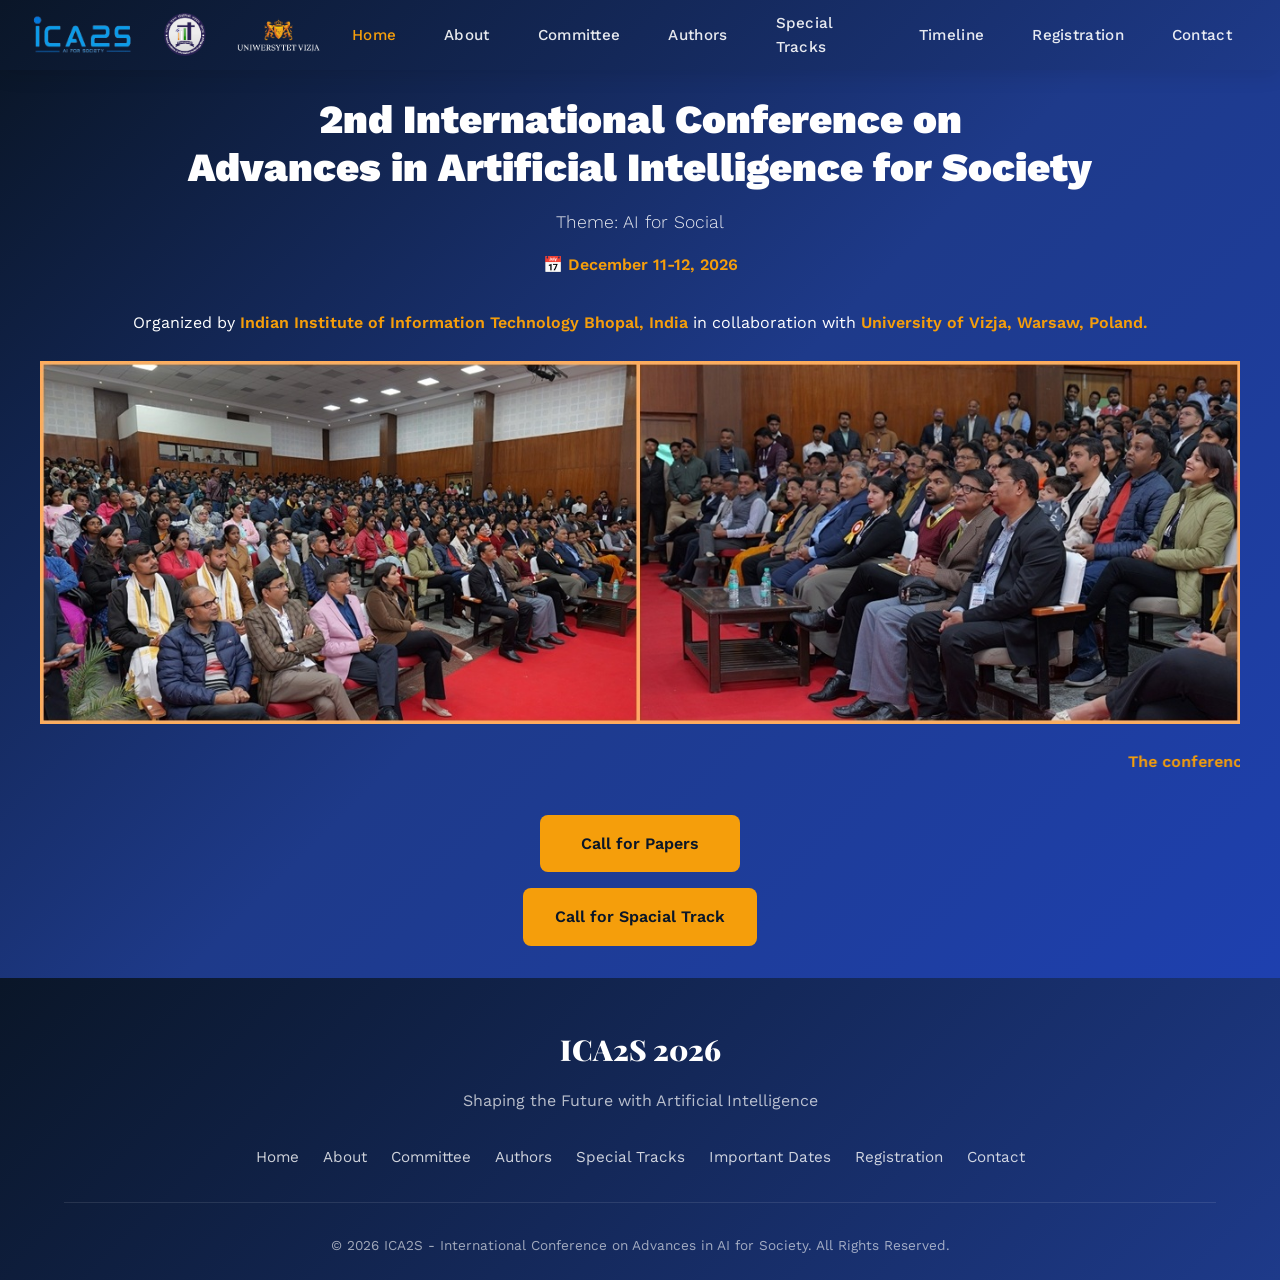
==== commit 04c3adc3: "sep nav and footer" ====
--- a/index.html
+++ b/index.html
@@ -13,34 +13,7 @@
 </head>
 <body style="padding-top: 0px; margin: 0px;">
     <!-- Fixed Navigation -->
-    <nav id="navbar">
-        <div class="nav-container">
-            <div class="logo">
-			<span style="display:flex; align-items:center; justify-content:flex-start; gap:20px; white-space:nowrap;">
-    <a href="https://www.ica2s.com/" target="_blank" > <img src="Assets/logo.png" style="height:50px; width:auto;"> </a>
-    <a href="https://iiitbhopal.ac.in/" target="_blank" ><img src="Assets/logo-iiitb.png" style="height:50px; width:auto;"> </a>
-  <a href="https://vizja.pl/en/" target="_blank" ><img src="Assets/logo-v.png" style="height:50px; width:auto;"> </a>
-</span>
-
-                 
-            </div>
-            <button class="menu-toggle" id="menuToggle" aria-label="Toggle menu">
-                <span></span>
-                <span></span>
-                <span></span>
-            </button>
-            <ul class="nav-menu" id="navMenu">
-                <li><a href="index.html" class="nav-link active">Home</a></li>
-				<li><a href="about.html" class="nav-link">About</a></li>
-                <li><a href="committee.html" class="nav-link">Committee</a></li>
-                <li><a href="authors.html" class="nav-link"> Authors</a></li>
-                <li><a href="special-track.html" class="nav-link">Special Tracks</a></li>
-                <li><a href="timeline.html" class="nav-link"> Timeline</a></li>
-                <li><a href="registration.html" class="nav-link">Registration</a></li>
-                <li><a href="contact.html" class="nav-link">Contact</a></li>
-            </ul>
-        </div>
-    </nav>
+    <div id="navbar-placeholder"></div>
 
     <!-- main Section -->
     <section id="home" class="mainn" style="margin:0; padding-bottom:0;">
@@ -52,7 +25,7 @@
 </p>
 
 
-<p >
+<p>
   Organized by    
   <a href="https://iiitbhopal.ac.in" target="_blank" class="hero-date" style="
     color:#f59e0b;
@@ -89,26 +62,6 @@
     </section>
 
     <!-- Footer -->
-    <footer>
-        <div class="footer-content">
-            <div class="footer-logo">ICA2S 2026</div>
-            <p style="color: rgba(255, 255, 255, 0.7); margin-bottom: 2rem;">
-                Shaping the Future with Artificial Intelligence
-            </p>
-            <div class="footer-links">
-                <a href="index.html">Home</a>
-                <a href="about.html">About</a>
-                <a href="committee.html">Committee</a>
-                <a href="authors.html">Authors</a>
-                <a href="special-track.html">Special Tracks</a>
-                <a href="timeline.html">Important Dates</a>
-                <a href="registration.html">Registration</a>
-                <a href="contact.html">Contact</a>
-            </div>
-            <div class="footer-copyright">
-                © 2026 ICA2S - International Conference on Advances in AI for Society. All Rights Reserved.
-            </div>
-        </div>
-    </footer>
+    <div id="footer-placeholder"></div>
 </body>
 </html>
--- a/css/style.css
+++ b/css/style.css
@@ -156,7 +156,6 @@
 
 /* Hero Section */
 .main {
-    mmmin-height: 100dvh;
     background: linear-gradient(135deg, var(--primary-dark) 0%, var(--primary-blue) 50%, #1e40af 100%);
     display: flex;
     align-items: center;
@@ -181,7 +180,6 @@
 
 /* Hero Section */
 .hero {
-    mmmin-height: 100dvh;
     background: linear-gradient(135deg, var(--primary-dark) 0%, var(--primary-blue) 50%, #1e40af 100%);
     display: flex;
     align-items: center;
@@ -213,8 +211,6 @@
 }
 .hero-main {
     background: linear-gradient(135deg, var(--primary-dark) 0%, var(--primary-blue) 50%, #1e40af 100%);
-    
-    mmax-width: 1200px;
     margin: 0 auto;
     padding: 2rem 1.5rem;
     text-align: center;
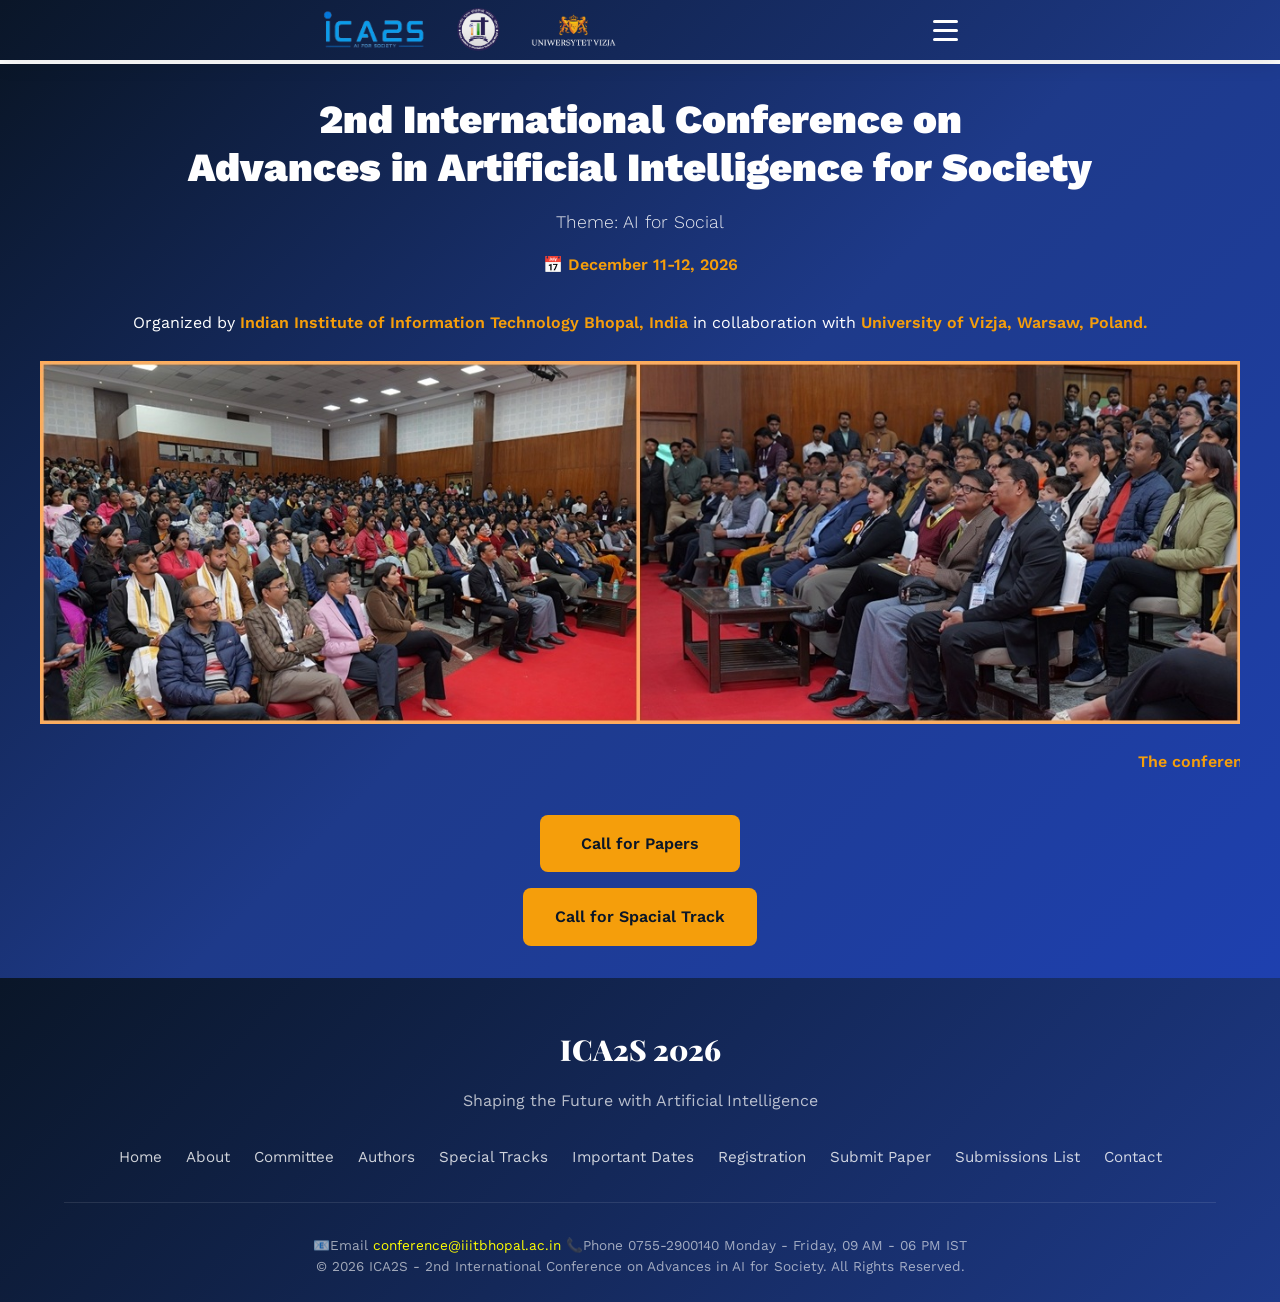
==== commit 2b1414be: "Updated committee section with member photos" ====
--- a/index.html
+++ b/index.html
@@ -1,67 +1,73 @@
 <!DOCTYPE html>
 <html lang="en">
+
 <head>
-    <meta charset="UTF-8">
-    <meta name="viewport" content="width=device-width, initial-scale=1.0">
-    <title>ICA2S 2026 -  International Conference on Advances in Artificial Intelligence for Society</title>
-    <link rel="preconnect" href="https://fonts.googleapis.com">
-    <link rel="preconnect" href="https://fonts.gstatic.com" crossorigin>
-    <link href="https://fonts.googleapis.com/css2?family=Playfair+Display:wght@400;700;900&family=Work+Sans:wght@300;400;500;600&display=swap" rel="stylesheet">
-    <link rel="icon" href="favicon/favicon.ico" type="image/x-icon">
-    <link rel="stylesheet" href="css/style.css">
-    <script src="scripts/script.js" defer></script>
+  <meta charset="UTF-8">
+  <meta name="viewport" content="width=device-width, initial-scale=1.0">
+  <title>ICA2S 2026 - International Conference on Advances in Artificial Intelligence for Society</title>
+  <link rel="preconnect" href="https://fonts.googleapis.com">
+  <link rel="preconnect" href="https://fonts.gstatic.com" crossorigin>
+  <link
+    href="https://fonts.googleapis.com/css2?family=Playfair+Display:wght@400;700;900&family=Work+Sans:wght@300;400;500;600&display=swap"
+    rel="stylesheet">
+  <link rel="icon" href="favicon/favicon.ico" type="image/x-icon">
+  <link rel="stylesheet" href="css/style.css">
+  <script src="scripts/script.js" defer></script>
 </head>
+
 <body style="padding-top: 0px; margin: 0px;">
-    <!-- Fixed Navigation -->
-    <div id="navbar-placeholder"></div>
+  <!-- Fixed Navigation -->
+  <div id="navbar-placeholder"></div>
 
-    <!-- main Section -->
-    <section id="home" class="mainn" style="margin:0; padding-bottom:0;">
-        <div class="hero-main">
+  <!-- main Section -->
+  <section id="home" class="mainn" style="margin:0; padding-bottom:0;">
+    <div class="hero-main">
       <h1>2nd International Conference on <br>Advances in Artificial Intelligence for Society</h1>
-            <p class="hero-subtitle">Theme: AI for Social</p>	
-			<p class="hero-date" style="display:inline-flex; align-items:center;  white-space:nowrap;">
-  <span>  📅 December 11-12, 2026</span>  <span>
-</p>
+      <p class="hero-subtitle">Theme: AI for Social</p>
+      <p class="hero-date" style="display:inline-flex; align-items:center;  white-space:nowrap;">
+        <span> 📅 December 11-12, 2026</span> <span>
+      </p>
 
 
-<p>
-  Organized by    
-  <a href="https://iiitbhopal.ac.in" target="_blank" class="hero-date" style="
+      <p>
+        Organized by
+        <a href="https://iiitbhopal.ac.in" target="_blank" class="hero-date" style="
     color:#f59e0b;
     text-decoration:none;
     position:relative;
     transition:0.3s;
-  ">     Indian Institute of Information Technology Bhopal, India
-  </a> 
-  in collaboration with 
-  <a href="https://vizja.pl/en/" target="_blank" class="hero-date" style="
+  "> Indian Institute of Information Technology Bhopal, India
+        </a>
+        in collaboration with
+        <a href="https://vizja.pl/en/" target="_blank" class="hero-date" style="
     color:#f59e0b;
     text-decoration:none;
     position:relative;
     transition:0.3s;
   "> University of Vizja, Warsaw, Poland.
-  </a>
-</p> <br>
+        </a>
+      </p> <br>
 
-		<div class="hero-img">
-			<img src="Assets/page.jpg" width="100%">
-		<br>
-		<marquee direction="left"><p class="hero-date">
-  The conference will be organized in hybrid (online + offline) mode. </p>
-</marquee>
-		</div>
-			
- 
-            <div class="hero-cta">
-                <a href="authors.html" class="cta-button cta-primary">Call for Papers</a>
-                <a href="special-track.html" class="cta-button cta-primary">Call for  Spacial Track</a>
-            </div>
-	 
-	 </div>
-    </section>
+      <div class="hero-img">
+        <img src="Assets/page.jpg" width="100%">
+        <br>
+        <marquee direction="left">
+          <p class="hero-date">
+            The conference will be organized in hybrid (online + offline) mode. </p>
+        </marquee>
+      </div>
 
-    <!-- Footer -->
-    <div id="footer-placeholder"></div>
+
+      <div class="hero-cta">
+        <a href="authors.html" class="cta-button cta-primary">Call for Papers</a>
+        <a href="special-track.html" class="cta-button cta-primary">Call for Spacial Track</a>
+      </div>
+
+    </div>
+  </section>
+
+  <!-- Footer -->
+  <div id="footer-placeholder"></div>
 </body>
-</html>
+
+</html>
--- a/css/style.css
+++ b/css/style.css
@@ -21,7 +21,7 @@
 }
 
 body {
-    padding-top: 30px;
+    padding-top: 20px;
     font-family: 'Work Sans', sans-serif;
     color: var(--text-dark);
     line-height: 1.6;
@@ -29,7 +29,10 @@
     word-wrap: break-word;
     overflow-wrap: break-word;
 }
-a{ color: var(--accent-gold);}
+
+a {
+    color: var(--accent-gold);
+}
 
 /* Fixed Navigation */
 nav {
@@ -54,8 +57,8 @@
     height: 100%;
     display: flex;
     align-items: center;
-    justify-content: space-between;
-    padding: 0 1.5rem;
+    justify-content: space-evenly;
+    padding: 0 1vw;
 }
 
 .logo {
@@ -68,6 +71,7 @@
     align-items: center;
     gap: 0.5rem;
     z-index: 1001;
+    flex-shrink: 0;
 }
 
 .logo-accent {
@@ -120,14 +124,15 @@
 
 .nav-menu a {
     display: block;
-    padding: 0.75rem 1.5rem;
+    padding: 0.75rem 0.45rem;
     color: rgba(255, 255, 255, 0.9);
     text-decoration: none;
     font-weight: 500;
-    font-size: 0.95rem;
+    font-size: 0.9rem;
     letter-spacing: 0.02em;
     transition: all 0.3s ease;
     position: relative;
+    white-space: nowrap;
 }
 
 .nav-menu a::before {
@@ -185,7 +190,7 @@
     align-items: center;
     justify-content: center;
     position: relative;
-    
+
 }
 
 .hero::before {
@@ -205,10 +210,11 @@
 }
 
 .hero-img {
-    
+
     max-width: 1200px;
     margin: 0px auto;
 }
+
 .hero-main {
     background: linear-gradient(135deg, var(--primary-dark) 0%, var(--primary-blue) 50%, #1e40af 100%);
     margin: 0 auto;
@@ -216,7 +222,7 @@
     text-align: center;
     position: relative;
     z-index: 1;
-    color:white;
+    color: white;
 }
 
 .hero-badge {
@@ -233,7 +239,7 @@
 }
 
 .hero h1 {
-    
+
     font-size: clamp(1.6rem, 5vw, 2.5rem);
     font-weight: 900;
     color: white;
@@ -242,8 +248,8 @@
     animation: fadeInUp 0.8s ease-out 0.2s both;
 }
 
-        .hero-main h1 {
-    
+.hero-main h1 {
+
     font-size: clamp(1.6rem, 5vw, 2.5rem);
     font-weight: 900;
     color: white;
@@ -318,6 +324,7 @@
         opacity: 0;
         transform: translateY(30px);
     }
+
     to {
         opacity: 1;
         transform: translateY(0);
@@ -448,7 +455,7 @@
 .theme-icon {
     font-size: 1 rem;
     margin-bottom: 1rem;
-    font-style:bold;
+    font-style: bold;
     display: block;
 }
 
@@ -576,6 +583,52 @@
     font-size: 0.85rem;
 }
 
+/* Text-only committee card (no photo) */
+.committee-grid-text {
+    grid-template-columns: repeat(auto-fill, minmax(210px, 1fr));
+    align-items: stretch;
+}
+
+.committee-card-text {
+    display: flex;
+    flex-direction: column;
+    align-items: center;
+    justify-content: flex-start;
+    padding: 1.5rem 1.25rem;
+}
+
+.committee-avatar {
+    width: 56px;
+    height: 56px;
+    border-radius: 50%;
+    background: linear-gradient(135deg, var(--primary-blue), var(--accent-teal));
+    color: white;
+    font-size: 1.1rem;
+    font-weight: 700;
+    display: flex;
+    align-items: center;
+    justify-content: center;
+    margin-bottom: 0.85rem;
+    flex-shrink: 0;
+    letter-spacing: 0.5px;
+}
+
+.designation-affiliation {
+    color: var(--text-light);
+    font-size: 0.85rem;
+    line-height: 1.5;
+    margin-top: 0.2rem;
+    text-align: center;
+    word-break: break-word;
+}
+
+.designation-role {
+    color: var(--primary-blue);
+    font-weight: 600;
+    font-size: 0.9rem;
+    margin-bottom: 0.5rem;
+}
+
 /* Registration Section */
 #registration {
     background: var(--light-bg);
@@ -812,58 +865,52 @@
     font-size: 0.85rem;
 }
 
-.table-container{
-width:100%;
-overflow-x:auto;
+.table-container {
+    width: 100%;
+    overflow-x: auto;
 }
 
 /* Common table style */
-table{
-border-collapse:collapse;
-width:100%;
-margin-bottom:20px;
-}
-
-th, td{
-border:1px solid #ddd;
-padding:10px;
-text-align:center;
-}
-
-th{
-
-}
-
-tr:nth-child(even){
-background:#f9f9f9;
+table {
+    border-collapse: collapse;
+    width: 100%;
+    margin-bottom: 20px;
+}
+
+th,
+td {
+    border: 1px solid #ddd;
+    padding: 10px;
+    text-align: center;
+}
+
+th {}
+
+tr:nth-child(even) {
+    background: #f9f9f9;
 }
 
 /* Hide mobile tables on desktop */
-.mobile-table{   display:none; }
-
-.caption{
-font-size:20px;
-font-weight:bold;
-margin:15px 0;
+.mobile-table {
+    display: none;
+}
+
+.caption {
+    font-size: 20px;
+    font-weight: bold;
+    margin: 15px 0;
 }
 
 /* Mobile Responsive Styles */
-@media (max-width: 789px) {
-
-.hero-main { min-height: 100dvh; }
-
-.main { min-height: 100dvh; }
-.desktop-table{  display:none;}
-
-.mobile-table{   display:block; }
+@media (max-width: 1280px) {
     :root {
         --nav-height: 60px;
     }
-    
+
     .menu-toggle {
         display: flex;
     }
-    
+
     .nav-menu {
         position: fixed;
         top: var(--nav-height);
@@ -878,30 +925,51 @@
         transition: left 0.3s ease;
         overflow-y: auto;
     }
-    
+
     .nav-menu.active {
         left: 0;
     }
-    
+
     .nav-menu li {
         width: 100%;
         text-align: center;
     }
-    
+
     .nav-menu a {
         padding: 1rem;
         font-size: 1.1rem;
         width: 100%;
     }
-    
+
     .nav-menu a::before {
         display: none;
     }
-    
+}
+
+/* Base Mobile Responsive Styles */
+@media (max-width: 789px) {
+
+    .hero-main {
+        min-height: 100dvh;
+    }
+
+    .main {
+        min-height: 100dvh;
+    }
+
+    .desktop-table {
+        display: none;
+    }
+
+    .mobile-table {
+        display: block;
+    }
+
+
     .hero h1 {
         font-size: 2rem;
     }
-    
+
     .hero-main h1 {
         font-size: 2rem;
     }
@@ -909,51 +977,51 @@
     .hero-subtitle {
         font-size: 1rem;
     }
-    
+
     .hero-cta {
         width: 100%;
         max-width: 300px;
         margin: 0 auto;
     }
-    
+
     .cta-button {
         width: 100%;
     }
-    
+
     .section-title {
         font-size: 1.75rem;
     }
-    
+
     .section-description {
         font-size: 0.95rem;
     }
-    
+
     .stats-grid {
         grid-template-columns: repeat(2, 1fr);
     }
-    
+
     .themes-grid,
     .committee-grid,
     .registration-grid {
         grid-template-columns: 1fr;
     }
-    
+
     .timeline::before {
         left: 15px;
     }
-    
+
     .timeline-item {
         padding-left: 50px;
     }
-    
+
     .timeline-dot {
         left: 6px;
     }
-    
+
     .contact-container {
         grid-template-columns: 1fr;
     }
-    
+
     .footer-links {
         flex-direction: column;
         gap: 1rem;
@@ -964,21 +1032,23 @@
     .logo {
         font-size: 1.2rem;
     }
-    
+
     .logo-accent {
         font-size: 1.4rem;
     }
-    
+
     .hero h1 {
         font-size: 1.75rem;
     }
+
     .hero-main h1 {
         font-size: 1.75rem;
-    }            
+    }
+
     .stats-grid {
         grid-template-columns: 1fr;
     }
-    
+
     .registration-price {
         font-size: 2rem;
     }
@@ -990,39 +1060,40 @@
         padding: 0.75rem 1rem;
         font-size: 0.9rem;
     }
-    
+
     .hero h1 {
         font-size: 3rem;
     }
-    
+
 
     .hero-main h1 {
         font-size: 3rem;
     }
+
     .themes-grid,
     .committee-grid {
         grid-template-columns: repeat(2, 1fr);
     }
 }
 
-.hero-subtitle a::after{
-  content:"";
-  position:absolute;
-  left:0;
-  bottom:-3px;
-  width:0;
-  height:2px;
-  background:#f59e0b;
-  transition:0.3s;
-}
-
-.hero-subtitle a:hover{
-  color:#fff;
-  text-shadow:0 0 8px rgba(245,158,11,0.8);
-}
-
-.hero-subtitle a:hover::after{
-  width:100%;
+.hero-subtitle a::after {
+    content: "";
+    position: absolute;
+    left: 0;
+    bottom: -3px;
+    width: 0;
+    height: 2px;
+    background: #f59e0b;
+    transition: 0.3s;
+}
+
+.hero-subtitle a:hover {
+    color: #fff;
+    text-shadow: 0 0 8px rgba(245, 158, 11, 0.8);
+}
+
+.hero-subtitle a:hover::after {
+    width: 100%;
 }
 
 img {
@@ -1030,3 +1101,116 @@
     height: auto;
     display: block;
 }
+
+/* ---- SUBMISSION PAGE STYLES ---- */
+.file-entry {
+    border: 1px solid rgba(0, 0, 0, 0.1);
+    padding: 1rem;
+    border-radius: 8px;
+    margin-bottom: 1rem;
+    background: #fafafa;
+}
+
+.add-file-btn {
+    background-color: var(--primary-blue);
+    color: white;
+    padding: 0.5rem 1rem;
+    border: none;
+    border-radius: 4px;
+    cursor: pointer;
+    font-size: 0.9rem;
+    margin-bottom: 1rem;
+}
+
+.remove-file-btn {
+    background-color: #ef4444;
+    color: white;
+    padding: 0.3rem 0.6rem;
+    border: none;
+    border-radius: 4px;
+    cursor: pointer;
+    font-size: 0.8rem;
+    margin-top: 0.5rem;
+}
+
+select {
+    width: 100%;
+    padding: 0.85rem;
+    border: 2px solid rgba(0, 0, 0, 0.1);
+    border-radius: 8px;
+    font-family: 'Work Sans', sans-serif;
+    font-size: 0.95rem;
+}
+
+/* ---- SUBMISSIONS LIST STYLES ---- */
+.table-wrapper {
+    background: white;
+    border-radius: 12px;
+    box-shadow: 0 4px 15px rgba(0, 0, 0, 0.05);
+    padding: 1.5rem;
+    overflow-x: auto;
+}
+
+.submission-table {
+    width: 100%;
+    border-collapse: collapse;
+    text-align: left;
+}
+
+.submission-table th,
+.submission-table td {
+    padding: 1rem;
+    border-bottom: 1px solid rgba(0, 0, 0, 0.05);
+}
+
+.submission-table th {
+    background-color: var(--light-bg);
+    color: var(--primary-blue);
+    font-weight: 600;
+}
+
+.submission-table tbody tr:hover {
+    background-color: var(--light-bg);
+}
+
+.file-list {
+    list-style: none;
+    padding: 0;
+    margin: 0;
+}
+
+.file-list li {
+    margin-bottom: 0.5rem;
+    padding-bottom: 0.5rem;
+    border-bottom: 1px dashed rgba(0, 0, 0, 0.05);
+}
+
+.file-list li:last-child {
+    border-bottom: none;
+    margin-bottom: 0;
+    padding-bottom: 0;
+}
+
+.download-btn {
+    display: inline-block;
+    background-color: var(--accent-teal);
+    color: white;
+    padding: 0.3rem 0.6rem;
+    border-radius: 4px;
+    text-decoration: none;
+    font-size: 0.8rem;
+    margin-top: 5px;
+    transition: background 0.3s;
+}
+
+.download-btn:hover {
+    background-color: #0891b2;
+    color: white;
+}
+
+.empty-message {
+    text-align: center;
+    padding: 2rem;
+    color: var(--text-light);
+    font-style: italic;
+}
